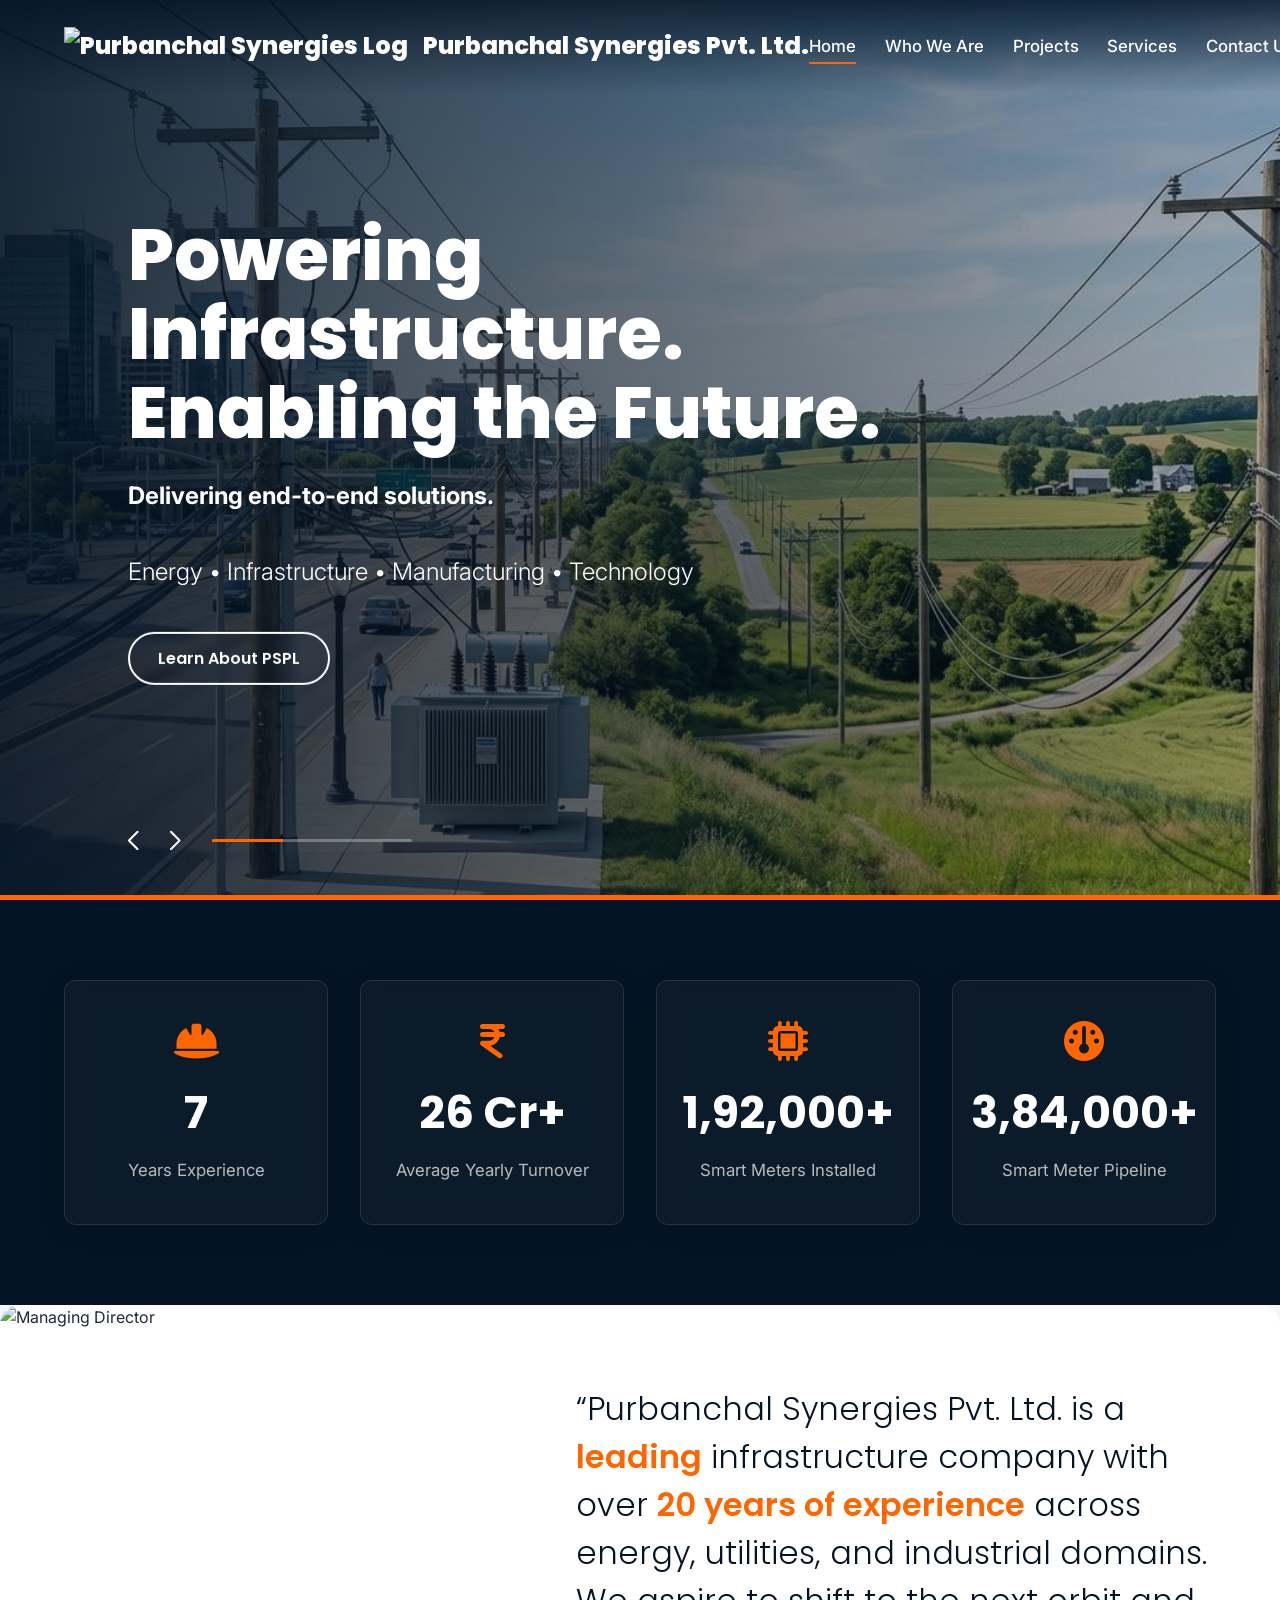
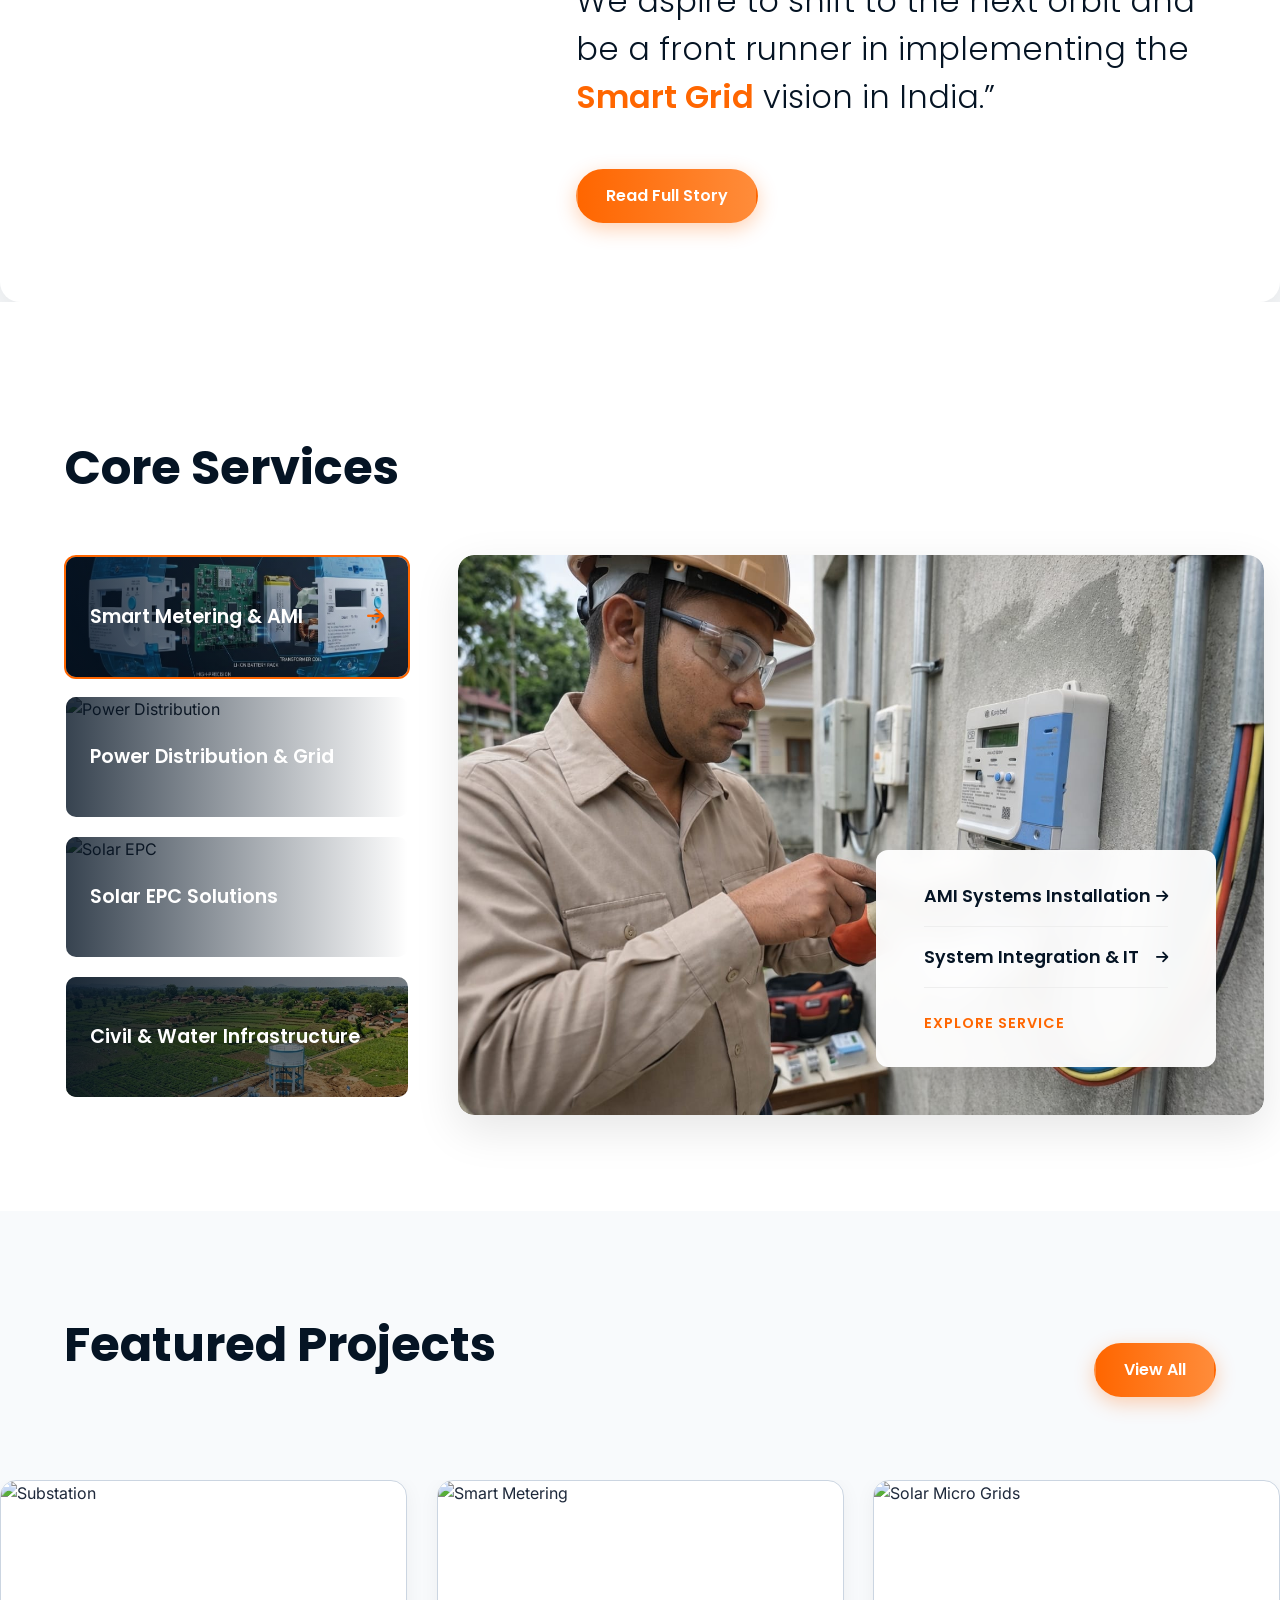
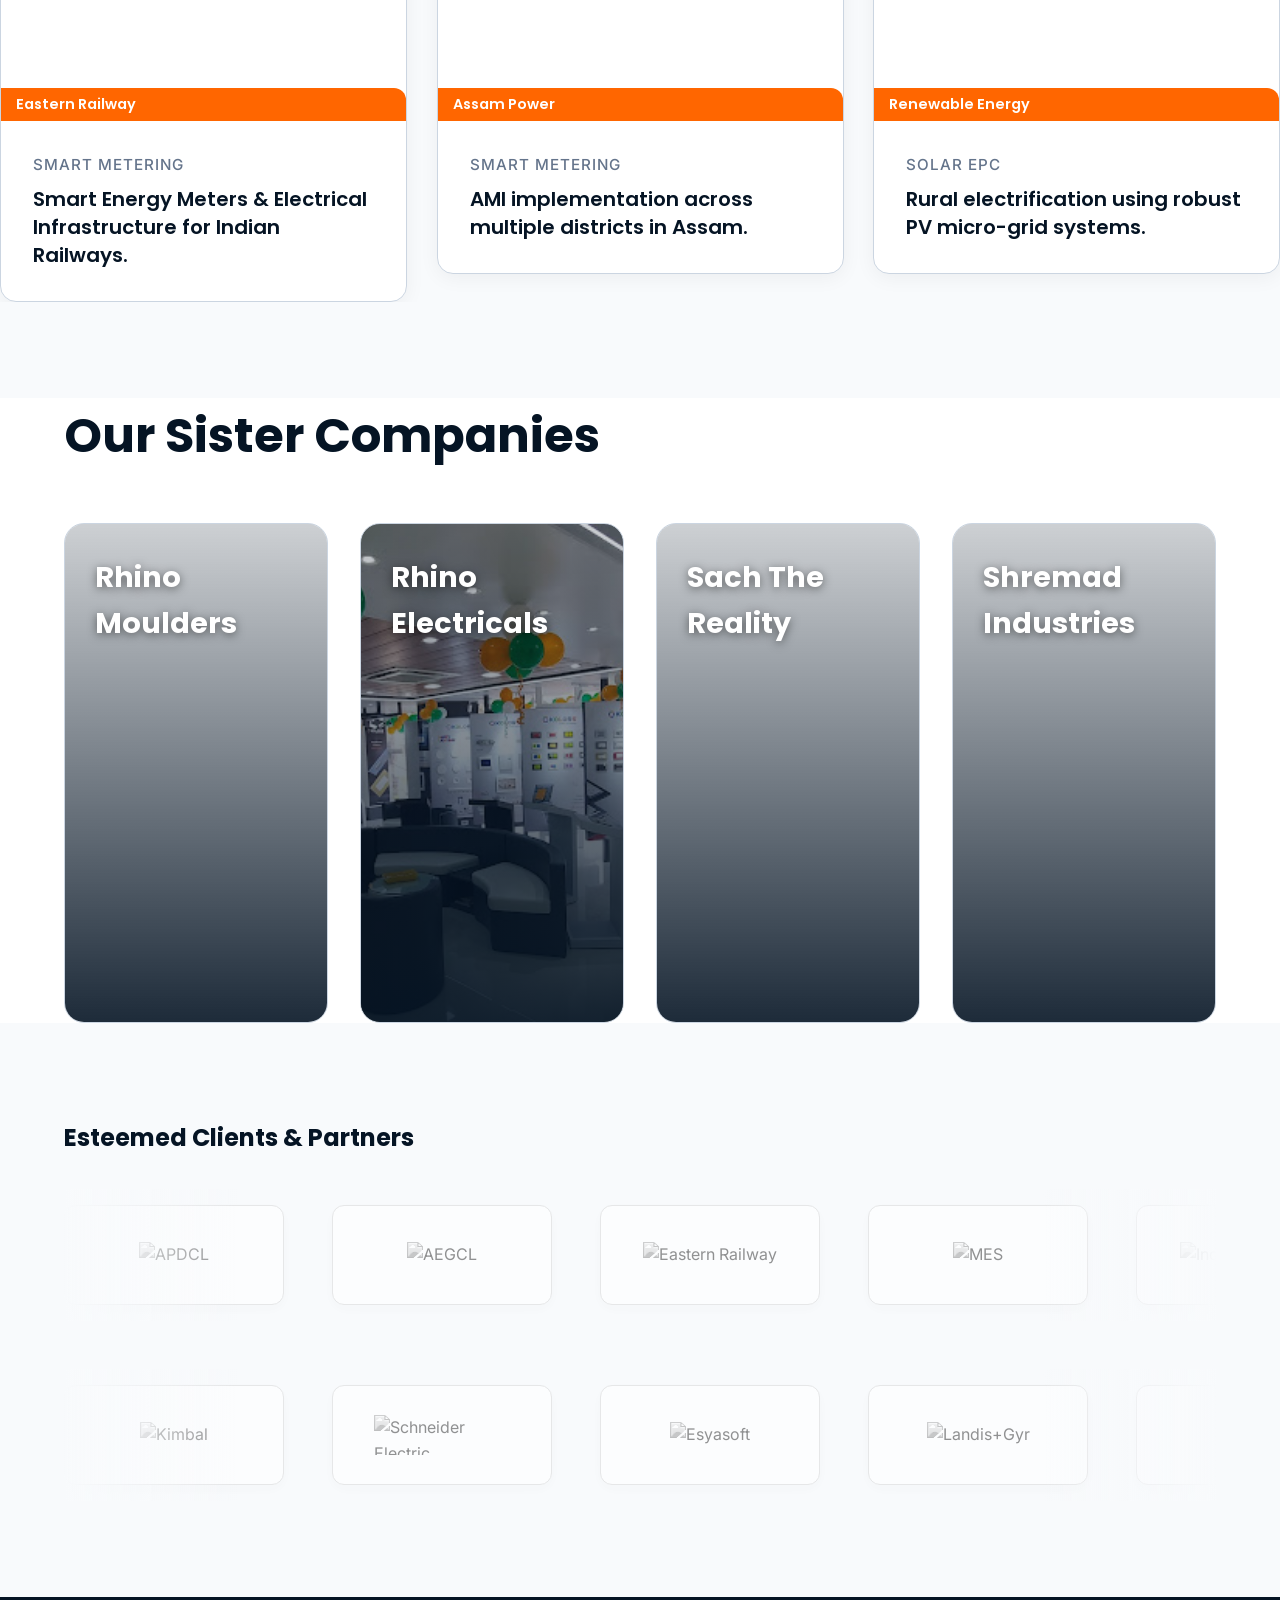
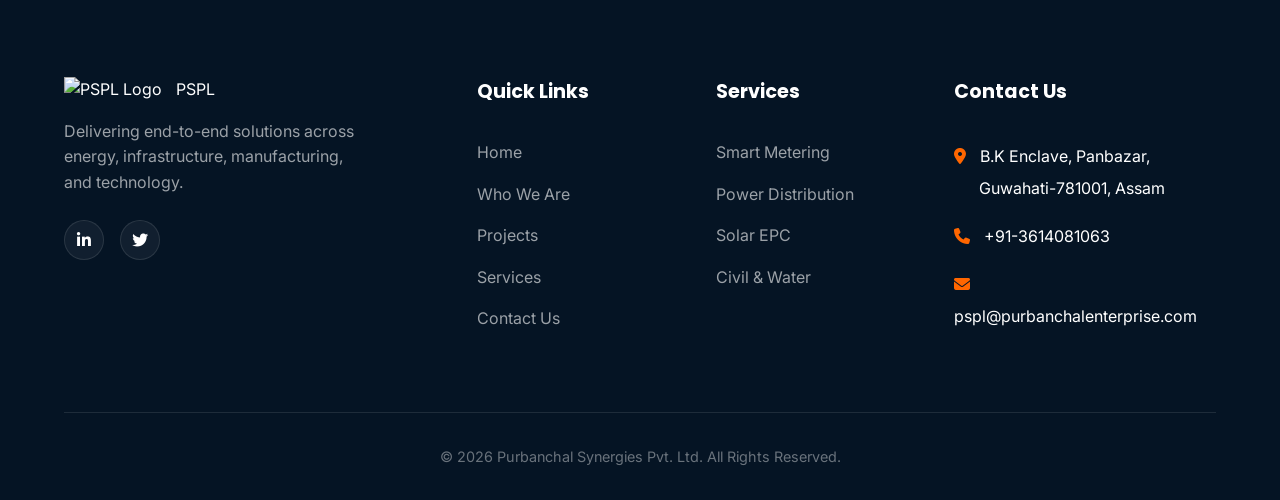
==== index.html @ bc093456 "projects updated" ====
<!DOCTYPE html>
<html lang="en">

<head>
    <meta charset="UTF-8">
    <meta name="viewport" content="width=device-width, initial-scale=1.0">
    <title>Purbanchal Synergies Pvt. Ltd. | Infrastructure & Energy</title>
    <!-- Fonts -->
    <link
        href="https://fonts.googleapis.com/css2?family=Poppins:wght@300;400;500;600;700;800&family=Inter:wght@300;400;500;600;700&display=swap"
        rel="stylesheet">
    <!-- FontAwesome -->
    <link rel="stylesheet" href="https://cdnjs.cloudflare.com/ajax/libs/font-awesome/6.4.0/css/all.min.css">
    <!-- Swiper CSS -->
    <link rel="stylesheet" href="https://cdn.jsdelivr.net/npm/swiper@11/swiper-bundle.min.css" />
    <!-- Custom CSS -->
    <link rel="stylesheet" href="styles.css">
</head>

<body class="animationcss" id="homepage">
    <!-- Header / Navbar -->
    <header class="navbar navbar-transparent">
        <div class="com_container headerWrapper">
            <div class="logo">
                <a href="index.html">
                    <img src="logo/pspl%20logo.png" alt="Purbanchal Synergies Logo"
                        style="max-height: 60px; margin-right: 15px;">
                    Purbanchal Synergies Pvt. Ltd.
                </a>
            </div>

            <div class="menu-toggle"><i class="fa-solid fa-bars"></i></div>

            <div class="left-menu nav-main">
                <nav>
                    <ul class="nav-wrap nav-links">
                        <li><a href="index.html" class="active-link">Home</a></li>
                        <li><a href="about.html">Who We Are</a></li>
                        <li><a href="projects.html">Projects</a></li>
                        <li><a href="services.html">Services</a></li>
                        <li><a href="contact.html">Contact Us</a></li>
                    </ul>
                </nav>
            </div>

            <div class="search-bar mob-search-icon">
                <a href="contact.html" class="gradient-button header-cta">Work With Us</a>
            </div>
        </div>
    </header>

    <div id="smooth-wrapper">
        <div id="smooth-content">
            <!-- 1. HERO BANNER (Swiper with Zoom Animation) -->
            <div class="panel section" id="section-bannerNew">
                <div class="banner">
                    <div class="banner-slider">
                        <!-- Swiper -->
                        <div class="swiper mySwiper HeroSlider">
                            <div class="swiper-wrapper">
                                <div class="swiper-slide scard">
                                    <div class="slideWrap">
                                        <div class="img-box" style="background-image: url('Logo/urbanization.jpeg');">
                                        </div>
                                        <div class="hero-overlay"></div>
                                        <div class="text-wraper with-paragraph">
                                            <div class="title">
                                                Powering Infrastructure.<br>
                                                Enabling the Future.
                                            </div>
                                            <div class="pargraph">
                                                <strong>Delivering end-to-end solutions.</strong><br><br>
                                                Energy • Infrastructure • Manufacturing • Technology
                                            </div>
                                            <div class="btns-wrap">
                                                <a href="about.html" class="watch-btn">Learn About PSPL</a>
                                            </div>
                                        </div>
                                    </div>
                                </div>
                                <div class="swiper-slide scard">
                                    <div class="slideWrap">
                                        <div class="img-box" style="background-image: url('Logo/grid_link.jpeg');">
                                        </div>
                                        <div class="hero-overlay"></div>
                                        <div class="text-wraper with-paragraph">
                                            <div class="title">
                                                Modernizing India's<br>
                                                Power Distribution
                                            </div>
                                            <div class="pargraph">
                                                Over 5,00,000+ Smart Meters Installed.
                                            </div>
                                            <div class="btns-wrap">
                                                <a href="services.html" class="watch-btn">Explore Services</a>
                                            </div>
                                        </div>
                                    </div>
                                </div>
                                <div class="swiper-slide scard">
                                    <div class="slideWrap">
                                        <div class="img-box"
                                            style="background-image: url('https://images.unsplash.com/photo-1509391366360-2e959784a276?auto=format&fit=crop&w=2000&q=80');">
                                        </div>
                                        <div class="hero-overlay"></div>
                                        <div class="text-wraper with-paragraph">
                                            <div class="title">
                                                Pioneering Solar<br>
                                                EPC Solutions
                                            </div>
                                            <div class="pargraph">
                                                Rural electrification using robust PV micro-grid systems.
                                            </div>
                                            <div class="btns-wrap">
                                                <a href="projects.html" class="watch-btn">View Projects</a>
                                            </div>
                                        </div>
                                    </div>
                                </div>
                            </div>

                            <!-- Custom Pagination / Progress -->
                            <div class="custom-pagintion">
                                <div id="heroBannerPrev" class="swiper-button-prev"></div>
                                <div id="heroBannerNext" class="swiper-button-next"></div>
                                <div class="autoplay-progress">
                                    <div id="pbar" class="pbar"></div>
                                </div>
                            </div>
                        </div>
                    </div>
                </div>
            </div>

            <!-- 2. COMPANY STATS (Glassmorphism) -->
            <section class="stats-section panel">
                <div class="com_container stats-grid">
                    <div class="stat-item animate-on-scroll">
                        <i class="fa-solid fa-helmet-safety"></i>
                        <div class="stat-num" data-target="20">20+</div>
                        <p>Years Experience</p>
                    </div>
                    <div class="stat-item animate-on-scroll">
                        <i class="fa-solid fa-indian-rupee-sign"></i>
                        <div class="stat-num" data-target="70" data-suffix=" Cr+" data-suffix=" Cr">70 Cr+</div>
                        <p>Average Yearly Turnover</p>
                    </div>
                    <div class="stat-item animate-on-scroll">
                        <i class="fa-solid fa-microchip"></i>
                        <div class="stat-num" data-target="500000" data-suffix="+" data-suffix="+">5,00,000+</div>
                        <p>Smart Meters Installed</p>
                    </div>
                    <div class="stat-item animate-on-scroll">
                        <i class="fa-solid fa-gauge"></i>
                        <div class="stat-num" data-target="1000000" data-suffix="+" data-suffix="+">10,00,000+</div>
                        <p>Smart Meter Pipeline</p>
                    </div>
                </div>
            </section>

            <!-- 3. GROWTH / ABOUT SPLIT SECTION -->
            <div class="splitTextSection">
                <section id="section-growth" class="panel headWithPara oddbg">
                    <div class="growth-section sectionheight">
                        <div class="growth_wrapper">
                            <div class="growth-left-sec">
                                <div class="leftimage animate-on-scroll" style="height: 100%;">
                                    <picture style="height: 100%; display: block;">
                                        <img src="logo/Ravi_Sir.jpeg" alt="Managing Director"
                                            style="width: 100%; height: 100%; object-fit: cover; object-position: top center;" />
                                    </picture>
                                </div>
                            </div>
                            <div class="growth-right-sec">
                                <div class="textWrapper animate-on-scroll">
                                    <div class="growth-subtext">
                                        <blockquote>
                                            “Purbanchal Synergies Pvt. Ltd. is a <b>leading</b> infrastructure
                                            company with over <b>20 years of experience</b> across energy, utilities,
                                            and industrial domains. We aspire to shift to the next orbit and be a front
                                            runner in implementing the <b>Smart Grid</b> vision in India.”
                                        </blockquote>
                                    </div>
                                    <div class="info-wrap">
                                        <div class="btn-animation">
                                            <a href="about.html" class="gradient-button">Read Full Story</a>
                                        </div>
                                    </div>
                                </div>
                            </div>
                        </div>
                    </div>
                </section>
            </div>

            <!-- 4. CORE SERVICES (Vertical Tabs) -->
            <section class="panel Com_businessHome paddingTopBottom evenbg businessThumbAni">
                <div class="business-section_home">
                    <div class="com_container">
                        <div class="heading-wrap">
                            <div class="com-heading">
                                <h2 class="titleAnimation animate-on-scroll">Core Services</h2>
                            </div>
                        </div>
                        <div class="business-details-comp active" id="verticals">

                            <div class="business-left-sec">
                                <ul class="business-tab-home">
                                    <li class="businessThumb">
                                        <a href="javascript:;" data-business-sub-tab="tab-smart-meter" class="active">
                                            <div class="thumb-image">
                                                <img src="Logo/smart meter bisection.jpeg" alt="Smart Metering" />
                                                <div class="overlay-wrap">
                                                    <div class="overlay-text">
                                                        Smart Metering & AMI
                                                        <div class="arrow-right"><i class="fa-solid fa-arrow-right"></i>
                                                        </div>
                                                    </div>
                                                </div>
                                            </div>
                                        </a>
                                    </li>
                                    <li class="businessThumb">
                                        <a href="javascript:;" data-business-sub-tab="tab-power-dist">
                                            <div class="thumb-image">
                                                <img src="https://images.unsplash.com/photo-1473341304170-971dccb5ac1e?w=400&q=80"
                                                    alt="Power Distribution" />
                                                <div class="overlay-wrap">
                                                    <div class="overlay-text">
                                                        Power Distribution & Grid
                                                        <div class="arrow-right"><i class="fa-solid fa-arrow-right"></i>
                                                        </div>
                                                    </div>
                                                </div>
                                            </div>
                                        </a>
                                    </li>
                                    <li class="businessThumb">
                                        <a href="javascript:;" data-business-sub-tab="tab-solar-epc">
                                            <div class="thumb-image">
                                                <img src="https://images.unsplash.com/photo-1508514177221-188b1cf16e9d?w=400&q=80"
                                                    alt="Solar EPC" />
                                                <div class="overlay-wrap">
                                                    <div class="overlay-text">
                                                        Solar EPC Solutions
                                                        <div class="arrow-right"><i class="fa-solid fa-arrow-right"></i>
                                                        </div>
                                                    </div>
                                                </div>
                                            </div>
                                        </a>
                                    </li>
                                    <li class="businessThumb">
                                        <a href="javascript:;" data-business-sub-tab="tab-civil-water">
                                            <div class="thumb-image">
                                                <img src="Logo/jjm.jpeg" alt="Civil Water" />
                                                <div class="overlay-wrap">
                                                    <div class="overlay-text">
                                                        Civil & Water Infrastructure
                                                        <div class="arrow-right"><i class="fa-solid fa-arrow-right"></i>
                                                        </div>
                                                    </div>
                                                </div>
                                            </div>
                                        </a>
                                    </li>
                                </ul>
                            </div>

                            <!-- Tab Contents -->
                            <div class="business-right-sec active" id="tab-smart-meter">
                                <div class="business-detail-content">
                                    <div class="big-thumb-image animate-on-scroll">
                                        <img src="Logo/smart_meter_installation.jpeg" alt="Smart Meter Installation" />
                                    </div>
                                    <div class="business-details-links">
                                        <ul>
                                            <li><a href="services.html">AMI Systems Installation <i
                                                        class="fa-solid fa-arrow-right"
                                                        style="font-size: 0.8em; margin-left: 5px;"></i></a></li>
                                            <li><a href="services.html">System Integration & IT <i
                                                        class="fa-solid fa-arrow-right"
                                                        style="font-size: 0.8em; margin-left: 5px;"></i></a></li>
                                        </ul>
                                        <div class="elplore-more-cta">
                                            <a href="services.html">Explore Service</a>
                                        </div>
                                    </div>
                                </div>
                            </div>

                            <div class="business-right-sec" id="tab-power-dist">
                                <div class="business-detail-content">
                                    <div class="big-thumb-image">
                                        <img src="https://images.unsplash.com/photo-1473341304170-971dccb5ac1e?w=1200&q=80"
                                            alt="" />
                                    </div>
                                    <div class="business-details-links">
                                        <ul>
                                            <li><a href="services.html">High Voltage Substations <i
                                                        class="fa-solid fa-arrow-right"
                                                        style="font-size: 0.8em; margin-left: 5px;"></i></a></li>
                                            <li><a href="services.html">Rural Electrification <i
                                                        class="fa-solid fa-arrow-right"
                                                        style="font-size: 0.8em; margin-left: 5px;"></i></a></li>
                                        </ul>
                                        <div class="elplore-more-cta">
                                            <a href="services.html">Explore Service</a>
                                        </div>
                                    </div>
                                </div>
                            </div>

                            <div class="business-right-sec" id="tab-solar-epc">
                                <div class="business-detail-content">
                                    <div class="big-thumb-image">
                                        <img src="https://images.unsplash.com/photo-1508514177221-188b1cf16e9d?w=1200&q=80"
                                            alt="" />
                                    </div>
                                    <div class="business-details-links">
                                        <ul>
                                            <li><a href="services.html">Utility-scale Solar <i
                                                        class="fa-solid fa-arrow-right"
                                                        style="font-size: 0.8em; margin-left: 5px;"></i></a></li>
                                            <li><a href="services.html">Solar Micro-grids <i
                                                        class="fa-solid fa-arrow-right"
                                                        style="font-size: 0.8em; margin-left: 5px;"></i></a></li>
                                        </ul>
                                        <div class="elplore-more-cta">
                                            <a href="services.html">Explore Service</a>
                                        </div>
                                    </div>
                                </div>
                            </div>

                            <div class="business-right-sec" id="tab-civil-water">
                                <div class="business-detail-content">
                                    <div class="big-thumb-image">
                                        <img src="Logo/jjm_big_photo.jpeg" alt="" />
                                    </div>
                                    <div class="business-details-links">
                                        <ul>
                                            <li><a href="services.html">Jal Jeevan Mission Pipeline <i
                                                        class="fa-solid fa-arrow-right"
                                                        style="font-size: 0.8em; margin-left: 5px;"></i></a></li>
                                            <li><a href="services.html">Overhead Tanks <i
                                                        class="fa-solid fa-arrow-right"
                                                        style="font-size: 0.8em; margin-left: 5px;"></i></a></li>
                                        </ul>
                                        <div class="elplore-more-cta">
                                            <a href="services.html#jjm-work">Explore Service</a>
                                        </div>
                                    </div>
                                </div>
                            </div>

                        </div>
                    </div>
                </div>
            </section>

            <!-- 5. PROJECT SHOWCASE (3-Card Slider) -->
            <section class="news-main panel oddbg columnAnimation">
                <div class="press-section news-section paddingTopBottom Com-threeImageSlider">
                    <div class="com_container">
                        <div class="news-head">
                            <div class="com-heading">
                                <h2 class="titleAnimation animate-on-scroll">Featured Projects</h2>
                            </div>
                            <div class="right-btn animate-on-scroll">
                                <a class="gradient-button" href="projects.html">View All</a>
                            </div>
                        </div>
                    </div>
                    <div class="threecard-slider">
                        <div class="swiper three-imgSlideWrapper">
                            <div class="swiper-wrapper">
                                <!-- Card 1 -->
                                <div class="three-imgcardBox swiper-slide animate-on-scroll">
                                    <div class="columnAnimation-single">
                                        <a href="projects.html">
                                            <div class="image-box">
                                                <img src="https://images.unsplash.com/photo-1474487548417-781cb71495f3?w=600&q=80"
                                                    alt="Substation" />
                                                <div class="overlay-text">Eastern Railway</div>
                                            </div>
                                        </a>
                                        <div class="card-text-box with-date">
                                            <div class="card-date-text">Smart Metering</div>
                                            <div class="card-sub-text">
                                                <a href="projects.html">Smart Energy Meters & Electrical Infrastructure
                                                    for Indian Railways.</a>
                                            </div>
                                        </div>
                                    </div>
                                </div>
                                <!-- Card 2 -->
                                <div class="three-imgcardBox swiper-slide animate-on-scroll">
                                    <div class="columnAnimation-single">
                                        <a href="projects.html">
                                            <div class="image-box">
                                                <img src="logo/simple sm Installation.jpg" alt="Smart Metering" />
                                                <div class="overlay-text">Assam Power</div>
                                            </div>
                                        </a>
                                        <div class="card-text-box with-date">
                                            <div class="card-date-text">Smart Metering</div>
                                            <div class="card-sub-text">
                                                <a href="projects.html">AMI implementation across multiple districts in
                                                    Assam.</a>
                                            </div>
                                        </div>
                                    </div>
                                </div>
                                <!-- Card 3 -->
                                <div class="three-imgcardBox swiper-slide animate-on-scroll">
                                    <div class="columnAnimation-single">
                                        <a href="projects.html">
                                            <div class="image-box">
                                                <img src="https://images.unsplash.com/photo-1508514177221-188b1cf16e9d?w=600&q=80"
                                                    alt="Solar Micro Grids" />
                                                <div class="overlay-text">Renewable Energy</div>
                                            </div>
                                        </a>
                                        <div class="card-text-box with-date">
                                            <div class="card-date-text">Solar EPC</div>
                                            <div class="card-sub-text">
                                                <a href="projects.html">Rural electrification using robust PV micro-grid
                                                    systems.</a>
                                            </div>
                                        </div>
                                    </div>
                                </div>
                                <!-- End Cards -->
                            </div>
                        </div>
                    </div>
                </div>
            </section>

            <!-- 6. SISTER COMPANIES (Sustainability Card Style) -->
            <section class="sustainabilityComponent panel evenbg scrollPadding">
                <div class="com_container">
                    <div class="com-heading" style="margin-bottom: 2rem;">
                        <h2 class="titleAnimation animate-on-scroll">Our Sister Companies</h2>
                    </div>
                </div>
                <div class="sustainabilityCompWrap animate-on-scroll">
                    <div class="card-1 subcard active" style="background-image: url('logo/Rhino_moulders.jpeg');">
                        <div class="card-heading">Rhino Moulders</div>
                        <div class="sustainabilityBoxWrap">
                            <div class="sustainabilityBox1">Top Manufacturer<br>>10Cr Turnover | 1000 KVA</div>
                            <div class="sustainabilityBox2">
                                <h4>Distribution Transformers & Injection Moulding</h4>
                                <span class="sustainabilityBtn">60+ Tons Capacity</span>
                            </div>
                        </div>
                    </div>
                    <div class="card-2 subcard" style="background-image: url('Logo/rhino_electricals.jpeg');">
                        <div class="card-heading">Rhino Electricals</div>
                        <div class="sustainabilityBoxWrap">
                            <div class="sustainabilityBox1">Est. Aug 1988<br>Largest Stockist</div>
                            <div class="sustainabilityBox2">
                                <h4>NE Region's First Experience Center</h4>
                                <a href="https://www.rhinoelectricals.com" target="_blank"
                                    class="sustainabilityBtn">Visit Store</a>
                            </div>
                        </div>
                    </div>
                    <div class="card-3 subcard" style="background-image: url('logo/sach_the_reality.jpeg');">
                        <div class="card-heading">Sach The Reality</div>
                        <div class="sustainabilityBoxWrap">
                            <div class="sustainabilityBox1">News &<br>Media</div>
                            <div class="sustainabilityBox2">
                                <h4>Trusted Assam Broadcast Journalism</h4>
                                <a href="https://sachthereality.com/" target="_blank" class="sustainabilityBtn">View
                                    Channel</a>
                            </div>
                        </div>
                    </div>
                    <div class="card-4 subcard" style="background-image: url('logo/shreemad_industries.jpeg');">
                        <div class="card-heading">Shremad Industries</div>
                        <div class="sustainabilityBoxWrap">
                            <div class="sustainabilityBox1">Food & Beverage<br>Processing</div>
                            <div class="sustainabilityBox2">
                                <h4>Premium Fruit Pulp Exports</h4>
                                <a href="#" class="sustainabilityBtn">View Company</a>
                            </div>
                        </div>
                    </div>
                </div>
            </section>

            <!-- 7 & 8. CLIENTS AND PARTNERS (Animated Carousel) -->
            <section class="section-padding oddbg">
                <div class="com_container">
                    <h2 class="section-title animate-on-scroll" style="margin-bottom: 2rem;">Esteemed Clients & Partners
                    </h2>

                    <div class="logo-slider animate-on-scroll" style="margin-bottom: 3rem;">
                        <div class="logo-slider-track">
                            <!-- clients -->
                            <div class="logo-item"><img src="logo/APDCL%20logo.png" alt="APDCL"></div>
                            <div class="logo-item"><img src="logo/aegcl.png" alt="AEGCL"></div>
                            <div class="logo-item"><img src="logo/eastern_railway.png" alt="Eastern Railway"></div>
                            <div class="logo-item"><img src="logo/mes-logo_0_0.png" alt="MES"></div>
                            <div class="logo-item"><img src="logo/Indian%20Air%20force.jpeg" alt="Indian Air Force">
                            </div>
                            <div class="logo-item"><img src="logo/logo-en.png" alt="JICA"
                                    onerror="this.style.display='none'; this.nextElementSibling.style.display='block';">
                                <div class="logo-item-text" style="display:none;">JICA</div>
                            </div>
                            <!-- duplicates -->
                            <div class="logo-item"><img src="logo/APDCL%20logo.png" alt="APDCL"></div>
                            <div class="logo-item"><img src="logo/aegcl.png" alt="AEGCL"></div>
                            <div class="logo-item"><img src="logo/eastern_railway.png" alt="Eastern Railway"></div>
                            <div class="logo-item"><img src="logo/mes-logo_0_0.png" alt="MES"></div>
                            <div class="logo-item"><img src="logo/Indian%20Air%20force.jpeg" alt="Indian Air Force">
                            </div>
                        </div>
                    </div>

                    <div class="logo-slider animate-on-scroll">
                        <div class="logo-slider-track" style="animation-direction: reverse;">
                            <!-- partners -->
                            <div class="logo-item"><img src="logo/kimbal.png" alt="Kimbal"></div>
                            <div class="logo-item"><img src="logo/sceider%20logo.png" alt="Schneider Electric"></div>
                            <div class="logo-item"><img src="logo/esyasoft.png" alt="Esyasoft"></div>
                            <div class="logo-item"><img src="logo/landies%20and%20gear.png" alt="Landis+Gyr"></div>
                            <div class="logo-item"><img src="logo/jio.png" alt="Jio"></div>
                            <div class="logo-item"><img src="logo/airtel.png" alt="Airtel"></div>
                            <!-- duplicates -->
                            <div class="logo-item"><img src="logo/kimbal.png" alt="Kimbal"></div>
                            <div class="logo-item"><img src="logo/sceider%20logo.png" alt="Schneider Electric"></div>
                            <div class="logo-item"><img src="logo/esyasoft.png" alt="Esyasoft"></div>
                            <div class="logo-item"><img src="logo/landies%20and%20gear.png" alt="Landis+Gyr"></div>
                            <div class="logo-item"><img src="logo/jio.png" alt="Jio"></div>
                            <div class="logo-item"><img src="logo/airtel.png" alt="Airtel"></div>
                        </div>
                    </div>
                </div>
            </section>

            <!-- 10. FOOTER -->
            <footer>
                <div class="com_container">
                    <div class="footer-grid">
                        <div class="footer-brand">
                            <div class="logo" style="margin-bottom: 1rem;">
                                <img src="logo/pspl%20logo.png" alt="PSPL Logo"
                                    style="max-height: 50px; margin-right: 10px;">
                                PSPL
                            </div>
                            <p>Delivering end-to-end solutions across energy, infrastructure, manufacturing, and
                                technology.</p>
                            <div class="social-links">
                                <a href="#"><i class="fa-brands fa-linkedin-in"></i></a>
                                <a href="#"><i class="fa-brands fa-twitter"></i></a>
                            </div>
                        </div>
                        <div>
                            <h4 class="footer-title">Quick Links</h4>
                            <ul class="footer-links">
                                <li><a href="index.html">Home</a></li>
                                <li><a href="about.html">Who We Are</a></li>
                                <li><a href="projects.html">Projects</a></li>
                                <li><a href="services.html">Services</a></li>
                                <li><a href="contact.html">Contact Us</a></li>
                            </ul>
                        </div>
                        <div>
                            <h4 class="footer-title">Services</h4>
                            <ul class="footer-links">
                                <li><a href="services.html">Smart Metering</a></li>
                                <li><a href="services.html">Power Distribution</a></li>
                                <li><a href="services.html">Solar EPC</a></li>
                                <li><a href="services.html">Civil & Water</a></li>
                            </ul>
                        </div>
                        <div>
                            <h4 class="footer-title">Contact Us</h4>
                            <ul class="footer-links" style="line-height:2;">
                                <li><i class="fa-solid fa-location-dot"
                                        style="color:var(--accent-color);margin-right:10px;"></i> B.K Enclave,
                                    Panbazar,<br><span style="margin-left:25px;">Guwahati-781001, Assam</span></li>
                                <li><i class="fa-solid fa-phone"
                                        style="color:var(--accent-color);margin-right:10px;"></i> +91-3614081063</li>
                                <li><i class="fa-solid fa-envelope"
                                        style="color:var(--accent-color);margin-right:10px;"></i>
                                    pspl@purbanchalenterprise.com</li>
                            </ul>
                        </div>
                    </div>
                    <div class="footer-bottom">
                        <p>&copy; 2026 Purbanchal Synergies Pvt. Ltd. All Rights Reserved.</p>
                    </div>
                </div>
            </footer>
        </div>
    </div>

    <!-- Scripts -->
    <script src="https://cdn.jsdelivr.net/npm/swiper@11/swiper-bundle.min.js"></script>
    <script src="projects.js"></script>
    <script src="main.js"></script>
</body>

</html>
---- styles.css ----
/* Google Fonts */
@import url('https://fonts.googleapis.com/css2?family=Poppins:wght@300;400;500;600;700;800&family=Inter:wght@300;400;500;600;700&display=swap');

:root {
    --primary-color: #051424; /* Deep Corporate Blue */
    --primary-light: #0a2642;
    --accent-color: #FF6600; /* Electric Orange */
    --accent-hover: #ff8533;
    --text-dark: #1e293b;
    --text-muted: #64748b;
    --bg-main: #f8fafc;
    --bg-white: #ffffff;
    --border-color: #cbd5e1;
    
    --glass-bg: rgba(255, 255, 255, 0.85);
    --hover-shadow: 0 15px 45px rgba(0, 0, 0, 0.1);
    --transition: all 0.4s cubic-bezier(0.16, 1, 0.3, 1);
}

* { margin: 0; padding: 0; box-sizing: border-box; }
html { scroll-behavior: smooth; }
body {
    font-family: 'Inter', sans-serif;
    color: var(--text-dark);
    line-height: 1.6;
    background-color: var(--bg-main);
    overflow-x: hidden;
    -webkit-font-smoothing: antialiased;
}

h1, h2, h3, h4, h5, h6 { 
    font-family: 'Poppins', sans-serif; 
    font-weight: 700; 
    color: var(--primary-color); 
}
a { text-decoration: none; color: inherit; transition: var(--transition); }

.com_container { max-width: 1320px; margin: 0 auto; padding: 0 5%; }
.section-padding, .paddingTopBottom { padding: 6rem 0; position: relative; }
.oddbg { background-color: var(--bg-main); }
.evenbg { background-color: var(--bg-white); }

/* Globals */
.gradient-button {
    background: linear-gradient(90deg, var(--accent-color) 0%, #ff8c3a 100%);
    color: #fff !important;
    padding: 12px 28px;
    border-radius: 50px;
    font-family: 'Poppins', sans-serif;
    font-weight: 600;
    transition: var(--transition);
    display: inline-block;
    box-shadow: 0 6px 20px rgba(255, 102, 0, 0.3);
    border: 2px solid transparent;
    white-space: nowrap;
}
.gradient-button:hover {
    transform: translateY(-3px);
    box-shadow: 0 10px 25px rgba(255, 102, 0, 0.4);
}

.watch-btn {
    background: transparent;
    color: #fff !important;
    padding: 12px 28px;
    border-radius: 50px;
    font-family: 'Poppins', sans-serif;
    font-weight: 600;
    transition: var(--transition);
    display: inline-block;
    border: 2px solid #fff;
    backdrop-filter: blur(5px);
}
.watch-btn:hover {
    background: #fff;
    color: var(--primary-color) !important;
}

/* NAVBAR */
.navbar {
    position: fixed;
    top: 0; left: 0; width: 100%;
    z-index: 1000;
    transition: var(--transition);
    background: linear-gradient(180deg, rgba(5,20,36,0.8) 0%, transparent 100%);
}
.navbar.scrolled {
    background: rgba(255, 255, 255, 0.95);
    backdrop-filter: blur(10px);
    box-shadow: 0 4px 20px rgba(0,0,0,0.05);
}
.headerWrapper {
    display: flex; justify-content: space-between; align-items: center; padding: 1.2rem 5%;
}
.logo a {
    display: flex; align-items: center;
    font-family: 'Poppins', sans-serif; font-size: 1.5rem; font-weight: 800;
    color: #fff; white-space: nowrap;
}
.navbar.scrolled .logo a { color: var(--primary-color); }

.nav-links { display: flex; gap: 1.8rem; list-style: none; }
.nav-links a {
    color: #fff; font-weight: 500; font-size: 1.05rem; padding: 0.5rem 0; position: relative;
    white-space: nowrap;
}
.navbar.scrolled .nav-links a { color: var(--primary-color); }
.nav-links a::after {
    content: ''; position: absolute; bottom: 0; left: 0; width: 0; height: 2px;
    background: var(--accent-color); transition: var(--transition);
}
.nav-links a:hover::after { width: 100%; }
.nav-links a.active-link::after { width: 100%; }

.menu-toggle { display: none; color: #fff; font-size: 1.5rem; cursor: pointer; }
.navbar.scrolled .menu-toggle { color: var(--primary-color); }

/* HERO SWIPER */
.section-bannerNew { position: relative; }
.HeroSlider { height: 100vh; overflow: hidden; background: #000; }
.scard { width: 100%; height: 100%; position: relative; }
.slideWrap { width: 100%; height: 100%; position: relative; overflow: hidden; }

/* The Zoom Image */
.img-box {
    width: 100%; height: 100%;
    background-size: cover; background-position: center;
    transform: scale(1.15); /* Start zoomed in */
    transition: transform 12s ease-out; /* Slow zoom out */
}
.swiper-slide-active .img-box {
    transform: scale(1); /* Zoom out smoothly while active */
}

.hero-overlay {
    position: absolute; top:0; left:0; width:100%; height:100%;
    background: linear-gradient(90deg, rgba(5,20,36,0.9) 0%, rgba(5,20,36,0.3) 100%);
}

.text-wraper {
    position: absolute; top: 50%; left: 10%; transform: translateY(-50%);
    color: #fff; max-width: 800px; z-index: 10;
}
.title {
    font-family: 'Poppins', sans-serif; font-size: 4.5rem; font-weight: 800;
    line-height: 1.1; margin-bottom: 1.5rem;
    opacity: 0; transform: translateY(30px);
    transition: all 1s ease 0.5s;
}
.swiper-slide-active .title { opacity: 1; transform: translateY(0); }

.pargraph {
    font-size: 1.5rem; font-weight: 300; margin-bottom: 2.5rem;
    opacity: 0; transform: translateY(30px);
    transition: all 1s ease 0.7s;
}
.swiper-slide-active .pargraph { opacity: 1; transform: translateY(0); }

.btns-wrap {
    opacity: 0; transform: translateY(30px);
    transition: all 1s ease 0.9s;
}
.swiper-slide-active .btns-wrap { opacity: 1; transform: translateY(0); }

/* Progress bar */
.custom-pagintion {
    position: absolute; bottom: 50px; left: 10%; z-index: 20;
    display: flex; align-items: center; gap: 2rem; width: 300px;
}
.autoplay-progress {
    width: 200px; height: 3px; background: rgba(255,255,255,0.3); border-radius: 5px; overflow: hidden;
}
.pbar { height: 100%; background: var(--accent-color); width: 0%; transition: width 0.1s linear; }
.swiper-button-next, .swiper-button-prev { color: #fff; position: static; width: auto; height: auto; margin:0;}
.swiper-button-next::after, .swiper-button-prev::after { font-size: 1.2rem; font-weight: bold;}


/* GLASS STATS */
.stats-section {
    background: var(--primary-color);
    padding: 5rem 0; color: #fff; position: relative;
    border-top: 5px solid var(--accent-color);
    margin-top: -5px; z-index: 30;
}
.stats-grid { display: grid; grid-template-columns: repeat(auto-fit, minmax(200px, 1fr)); gap: 2rem; text-align: center; }
.stat-item {
    background: rgba(255, 255, 255, 0.03);
    border: 1px solid rgba(255, 255, 255, 0.1);
    padding: 2.5rem 1rem; border-radius: 12px;
    box-shadow: 0 4px 30px rgba(0,0,0,0.1); backdrop-filter: blur(10px);
    transition: var(--transition);
}
.stat-item:hover { transform: translateY(-10px); background: rgba(255, 255, 255, 0.08); border-color: rgba(255,255,255,0.2);}
.stat-item i { font-size: 2.5rem; color: var(--accent-color); margin-bottom: 1rem; }
.stat-num { font-size: 2.8rem; font-family: 'Poppins', sans-serif; font-weight: 700; color: #fff; margin-bottom: 0.5rem; }
.stat-item p { color: rgba(255,255,255,0.7); font-size: 1.05rem; }


/* SPLIT GROWTH SECTION */
.growth_wrapper { display: flex; align-items: stretch; background: var(--bg-white); border-radius: 20px; overflow: hidden; box-shadow: var(--hover-shadow); max-width: 1280px; margin: 0 auto;}
.growth-left-sec { flex: 0 0 40%; }
.leftimage img { width: 100%; height: 100%; object-fit: cover; }
.growth-right-sec { flex: 0 0 60%; padding: 5rem 4rem; display: flex; align-items: center; }
.growth-subtext blockquote {
    font-size: 2rem; font-family: 'Poppins', sans-serif; font-weight: 300; line-height: 1.5;
    color: var(--primary-color); margin-bottom: 3rem;
}
.growth-subtext b { color: var(--accent-color); font-weight: 600; }
.info .name { font-size: 1.5rem; font-family: 'Poppins', sans-serif; font-weight: 700; color: var(--primary-color); }
.info .designation { color: var(--text-muted); font-size: 1.1rem; margin-bottom: 1.5rem;}


/* VERTICAL TABS (BUSINESSES) */
.business-section_home { padding-top: 2rem; }
.com-heading h2 { font-size: 3rem; margin-bottom: 3rem; }
.business-details-comp { display: flex; gap: 3rem; min-height: 500px;}
.business-left-sec { flex: 0 0 30%; }
.business-right-sec { flex: 0 0 70%; display: none; opacity: 0; transition: opacity 0.5s ease; }
.business-right-sec.active { display: block; opacity: 1; }

.business-tab-home { list-style: none; }
.businessThumb a {
    display: block; margin-bottom: 1rem; border-radius: 12px; overflow: hidden; relative;
    border: 2px solid transparent; transition: var(--transition);
}
.businessThumb a.active { border-color: var(--accent-color); }
.thumb-image { position: relative; height: 120px; }
.thumb-image img { width: 100%; height: 100%; object-fit: cover; filter: brightness(0.6); transition: var(--transition);}
.businessThumb a:hover .thumb-image img, .businessThumb a.active .thumb-image img { filter: brightness(1); }

.overlay-wrap { position: absolute; inset: 0; display: flex; align-items: center; padding: 0 1.5rem; background: linear-gradient(90deg, rgba(5,20,36,0.8) 0%, transparent 100%); }
.overlay-text { color: #fff; font-family: 'Poppins', sans-serif; font-size: 1.2rem; font-weight: 600; display: flex; align-items: center; justify-content: space-between; width: 100%;}
.arrow-right i { color: var(--accent-color); opacity: 0; transform: translateX(-10px); transition: var(--transition); }
.businessThumb a.active .arrow-right i { opacity: 1; transform: translateX(0); }

.business-detail-content { position: relative; border-radius: 16px; overflow: hidden; box-shadow: var(--hover-shadow); height: 100%;}
.big-thumb-image { height: 100%; }
.big-thumb-image img { width: 100%; height: 100%; object-fit: cover; border-radius: 16px; }

.business-details-links {
    position: absolute; bottom: 3rem; right: 3rem; background: rgba(255,255,255,0.95);
    backdrop-filter: blur(10px); padding: 2rem 3rem; border-radius: 12px;
    box-shadow: 0 10px 30px rgba(0,0,0,0.1);
}
.business-details-links ul { list-style: none; margin-bottom: 1.5rem; }
.business-details-links li { margin-bottom: 1rem; border-bottom: 1px solid #eee; padding-bottom: 1rem; }
.business-details-links a { font-family: 'Poppins', sans-serif; font-size: 1.1rem; font-weight: 600; color: var(--primary-color); display: flex; justify-content: space-between; align-items: center;}
.business-details-links a:hover { color: var(--accent-color); padding-left: 10px;}
.elplore-more-cta a { color: var(--accent-color); font-weight: 600; text-transform: uppercase; font-size: 0.9rem; letter-spacing: 1px;}

/* 3 CARD SLIDER (NEWS / PROJECTS) */
.news-head { display: flex; justify-content: space-between; align-items: center; margin-bottom: 3rem; }
.three-imgcardBox { 
    background: var(--bg-white); border-radius: 16px; overflow: hidden; 
    box-shadow: 0 4px 20px rgba(0,0,0,0.05); border: 1px solid var(--border-color);
    transition: var(--transition);
}
.three-imgcardBox:hover { transform: translateY(-10px); box-shadow: var(--hover-shadow); }
.image-box { position: relative; height: 240px; overflow: hidden; }
.image-box img { width: 100%; height: 100%; object-fit: cover; transition: transform 0.8s ease; }
.three-imgcardBox:hover .image-box img { transform: scale(1.1); }
.image-box .overlay-text { 
    position: absolute; bottom: 0; left: 0; background: var(--accent-color); color: #fff;
    padding: 5px 15px; font-weight: 600; font-size: 0.9rem; border-top-right-radius: 12px;
}
.card-text-box { padding: 2rem; }
.card-date-text { color: var(--text-muted); font-size: 0.95rem; margin-bottom: 0.5rem; font-weight: 500; text-transform: uppercase; letter-spacing: 1px;}
.card-sub-text a { font-family: 'Poppins', sans-serif; font-size: 1.25rem; font-weight: 600; color: var(--primary-color); line-height: 1.4; display: block;}
.card-sub-text a:hover { color: var(--accent-color); }


/* SISTER COMPANIES CARDS (SUSTAINABILITY STYLE) */
.sustainabilityCompWrap { display: flex; gap: 2rem; max-width: 1400px; margin: 0 auto; padding: 0 5%; height: 500px;}
.subcard { flex: 1; border-radius: 20px; overflow: hidden; position: relative; cursor: pointer; transition: all 0.5s ease; background-size: cover; background-position: center; border: 1px solid var(--border-color);}
.subcard::before { content: ''; position: absolute; inset:0; background: linear-gradient(180deg, rgba(5,20,36,0.2) 0%, rgba(5,20,36,0.9) 100%); transition: var(--transition);}
.subcard:hover { flex: 2; box-shadow: var(--hover-shadow); }
.card-heading { position: absolute; top: 30px; left: 30px; font-family: 'Poppins', sans-serif; font-size: 1.8rem; font-weight: 700; color: #fff; z-index: 2; text-shadow: 0 2px 10px rgba(0,0,0,0.5);}
.sustainabilityBoxWrap { position: absolute; bottom: 30px; left: 30px; right: 30px; z-index: 2; display: flex; justify-content: space-between; align-items: flex-end; opacity: 0; transform: translateY(20px); transition: all 0.5s ease;}
.subcard:hover .sustainabilityBoxWrap { opacity: 1; transform: translateY(0); }
.sustainabilityBox1 { color: #fff; font-size: 1.2rem; font-weight: 300; line-height: 1.3; }
.sustainabilityBox2 h4 { color: #fff; font-size: 1.4rem; margin-bottom: 1rem; }
.sustainabilityBtn { background: var(--accent-color); color: #fff; padding: 10px 20px; border-radius: 30px; font-size: 0.9rem; font-weight: 600; display: inline-block;}


/* LOGO SLIDER */
.logo-slider { overflow: hidden; width: 100%; position: relative; padding: 1rem 0; }
.logo-slider::before, .logo-slider::after { content: ''; position: absolute; top: 0; width: 15%; height: 100%; z-index: 2; }
.logo-slider::before { left: 0; background: linear-gradient(to right, var(--bg-main), transparent); }
.logo-slider::after { right: 0; background: linear-gradient(to left, var(--bg-main), transparent); }

.logo-slider-track { display: flex; gap: 3rem; align-items: center; width: max-content; animation: scrollLogos 45s linear infinite; }
.logo-slider-track:hover { animation-play-state: paused; }
@keyframes scrollLogos { 0% { transform: translateX(0); } 100% { transform: translateX(calc(-50% - 1.5rem)); } }

.logo-item {
    background: var(--bg-white); padding: 1.5rem; border-radius: 12px;
    box-shadow: 0 4px 15px rgba(0,0,0,0.03); width: 220px; height: 100px;
    display: flex; align-items: center; justify-content: center;
    transition: var(--transition); filter: grayscale(100%) opacity(0.5);
    border: 1px solid var(--border-color);
}
.logo-item:hover { filter: grayscale(0%) opacity(1); transform: scale(1.05); border-color: transparent;}
.logo-item img { max-width: 80%; max-height: 80%; object-fit: contain; }
.logo-item-text { font-family: 'Poppins', sans-serif; font-weight: 700; color: var(--primary-color); font-size: 1.2rem; }


/* FOOTER */
footer { background: var(--primary-color); color: #fff; padding: 5rem 0 2rem; position: relative; }
.footer-grid { display: grid; grid-template-columns: 2fr 1fr 1fr 1.5fr; gap: 4rem; margin-bottom: 4rem; }
.footer-brand p { color: rgba(255,255,255,0.6); margin-top: 1rem; font-size: 1rem; max-width: 300px; }
.footer-title { margin-bottom: 2rem; color: #fff; font-size: 1.2rem; }
.footer-links { list-style: none; }
.footer-links li { margin-bottom: 1rem; }
.footer-links a { color: rgba(255,255,255,0.6); transition: var(--transition); }
.footer-links a:hover { color: var(--accent-color); padding-left: 5px; }
.social-links { display: flex; gap: 1rem; margin-top: 1.5rem; }
.social-links a {
    width: 40px; height: 40px; border-radius: 50%; background: rgba(255,255,255,0.05); 
    display: flex; align-items: center; justify-content: center; color: #fff;
    transition: var(--transition); border: 1px solid rgba(255,255,255,0.1);
}
.social-links a:hover { background: var(--accent-color); border-color: var(--accent-color); }
.footer-bottom { text-align: center; padding-top: 2rem; border-top: 1px solid rgba(255,255,255,0.1); color: rgba(255,255,255,0.4); font-size: 0.9rem; }

/* CONTACT PAGE */
.contact-header {
    background: linear-gradient(135deg, var(--primary-color) 0%, var(--primary-light) 100%);
    padding: 10rem 0 6rem;
    text-align: center;
    color: #fff;
    position: relative;
    overflow: hidden;
}
.contact-header::before {
    content: '';
    position: absolute;
    width: 600px;
    height: 600px;
    background: radial-gradient(circle, rgba(255,102,0,0.15) 0%, transparent 70%);
    top: -300px;
    right: -200px;
    border-radius: 50%;
}
.contact-header h1 {
    font-size: 4rem;
    margin-bottom: 1rem;
    color: #fff;
    position: relative;
    z-index: 2;
}
.contact-header p {
    font-size: 1.2rem;
    color: rgba(255,255,255,0.7);
    max-width: 600px;
    margin: 0 auto;
    position: relative;
    z-index: 2;
}
.contact-grid {
    display: grid;
    grid-template-columns: 1fr 1.5fr;
    gap: 4rem;
    align-items: flex-start;
}
.contact-info-card {
    background: var(--bg-white);
    padding: 3rem;
    border-radius: 20px;
    box-shadow: 0 10px 40px rgba(0,0,0,0.04);
    border: 1px solid rgba(0,0,0,0.05);
    transition: var(--transition);
}
.contact-info-card:hover {
    box-shadow: 0 15px 50px rgba(0,0,0,0.08);
    transform: translateY(-5px);
}
.contact-info-item {
    display: flex;
    align-items: flex-start;
    gap: 1.5rem;
    margin-bottom: 2.5rem;
}
.contact-info-item:last-child {
    margin-bottom: 0;
}
.contact-icon {
    width: 60px;
    height: 60px;
    border-radius: 50%;
    background: rgba(255,102,0,0.1);
    color: var(--accent-color);
    display: flex;
    align-items: center;
    justify-content: center;
    font-size: 1.5rem;
    flex-shrink: 0;
    transition: var(--transition);
}
.contact-info-item:hover .contact-icon {
    background: var(--accent-color);
    color: #fff;
    transform: scale(1.1) rotate(5deg);
}
.contact-text h4 {
    font-size: 1.2rem;
    margin-bottom: 0.5rem;
    color: var(--primary-color);
}
.contact-text p, .contact-text a {
    color: var(--text-muted);
    font-size: 1.05rem;
    line-height: 1.6;
}
.contact-text a:hover {
    color: var(--accent-color);
}

.contact-form-card {
    background: var(--bg-white);
    padding: 4rem;
    border-radius: 20px;
    box-shadow: 0 10px 40px rgba(0,0,0,0.04);
    border: 1px solid rgba(0,0,0,0.05);
}
.contact-form-card h3 {
    font-size: 2.5rem;
    margin-bottom: 1rem;
}
.contact-form-card > p {
    color: var(--text-muted);
    margin-bottom: 3rem;
    font-size: 1.1rem;
}
.form-row {
    display: grid;
    grid-template-columns: 1fr 1fr;
    gap: 2rem;
}
.form-group {
    margin-bottom: 2rem;
}
.form-control {
    width: 100%;
    padding: 1rem 1.5rem;
    background: var(--bg-main);
    border: 1px solid var(--border-color);
    border-radius: 10px;
    font-family: 'Inter', sans-serif;
    font-size: 1rem;
    color: var(--text-dark);
    transition: var(--transition);
}
.form-control:focus {
    outline: none;
    border-color: var(--accent-color);
    box-shadow: 0 0 0 4px rgba(255,102,0,0.1);
    background: var(--bg-white);
}
.form-control::placeholder {
    color: #94a3b8;
}
textarea.form-control {
    resize: vertical;
    min-height: 150px;
}
.map-embed {
    width: 100%;
    height: 400px;
    border-radius: 20px;
    overflow: hidden;
    margin-top: 4rem;
    box-shadow: 0 10px 40px rgba(0,0,0,0.05);
    border: 10px solid #fff;
}
.map-embed iframe {
    width: 100%;
    height: 100%;
    border: 0;
    transition: var(--transition);
}
.map-embed:hover iframe {
    transform: scale(1.02);
}

/* ANIMATIONS */
.animate-on-scroll { opacity: 0; transform: translateY(30px); transition: opacity 0.8s ease, transform 0.8s ease; will-change: opacity, transform; }
.animate-on-scroll.visible { opacity: 1; transform: translateY(0); }

/* responsive */
@media(max-width: 1024px) {
    .menu-toggle { display: block; }
    .nav-links { display: none; }
    .growth_wrapper { flex-direction: column; }
    .business-details-comp { flex-direction: column; }
    .sustainabilityCompWrap { flex-direction: column; height: auto;}
    .subcard { height: 300px; }
}
@media(max-width: 768px) {
    .title { font-size: 2.5rem; }
    .footer-grid { grid-template-columns: 1fr; gap: 2rem;}
    .growth-right-sec { padding: 3rem 2rem; }
    .contact-grid { grid-template-columns: 1fr; }
    .form-row { grid-template-columns: 1fr; }
    .contact-form-card, .contact-info-card { padding: 2rem; }
}
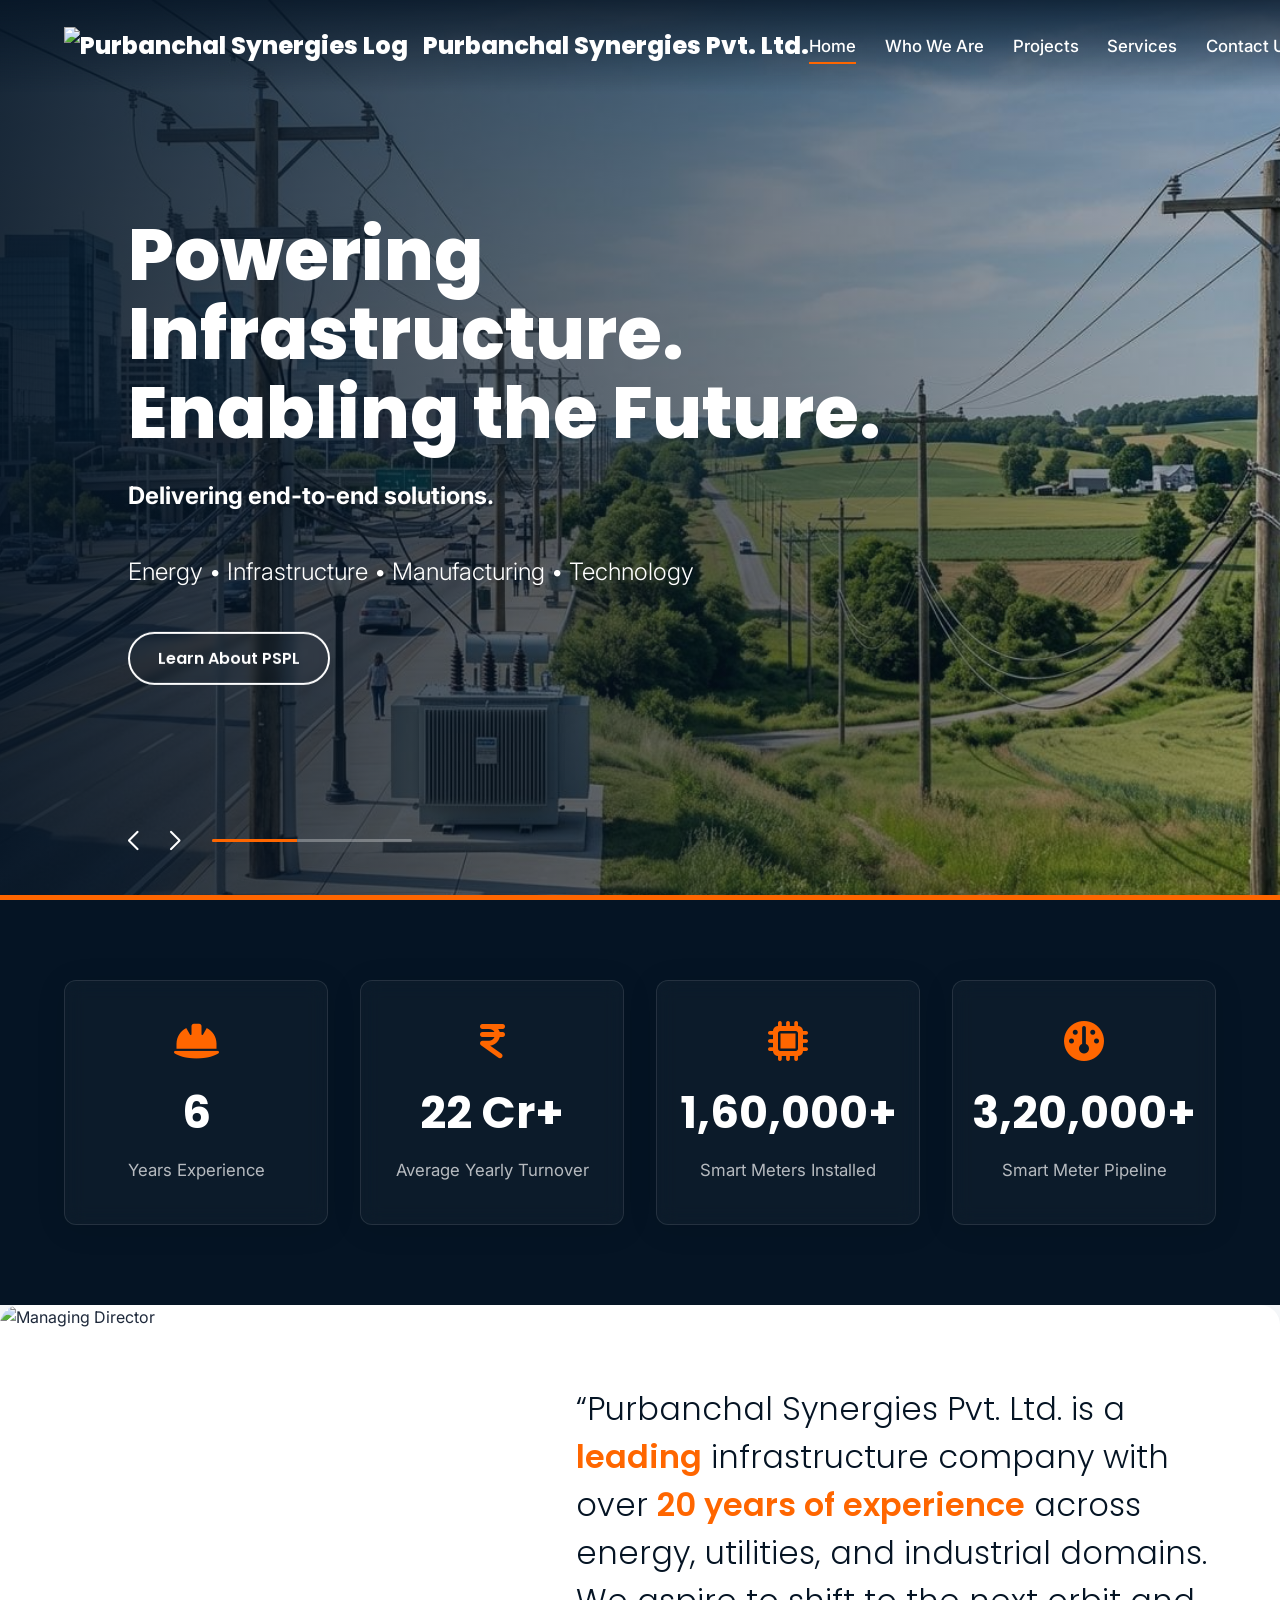
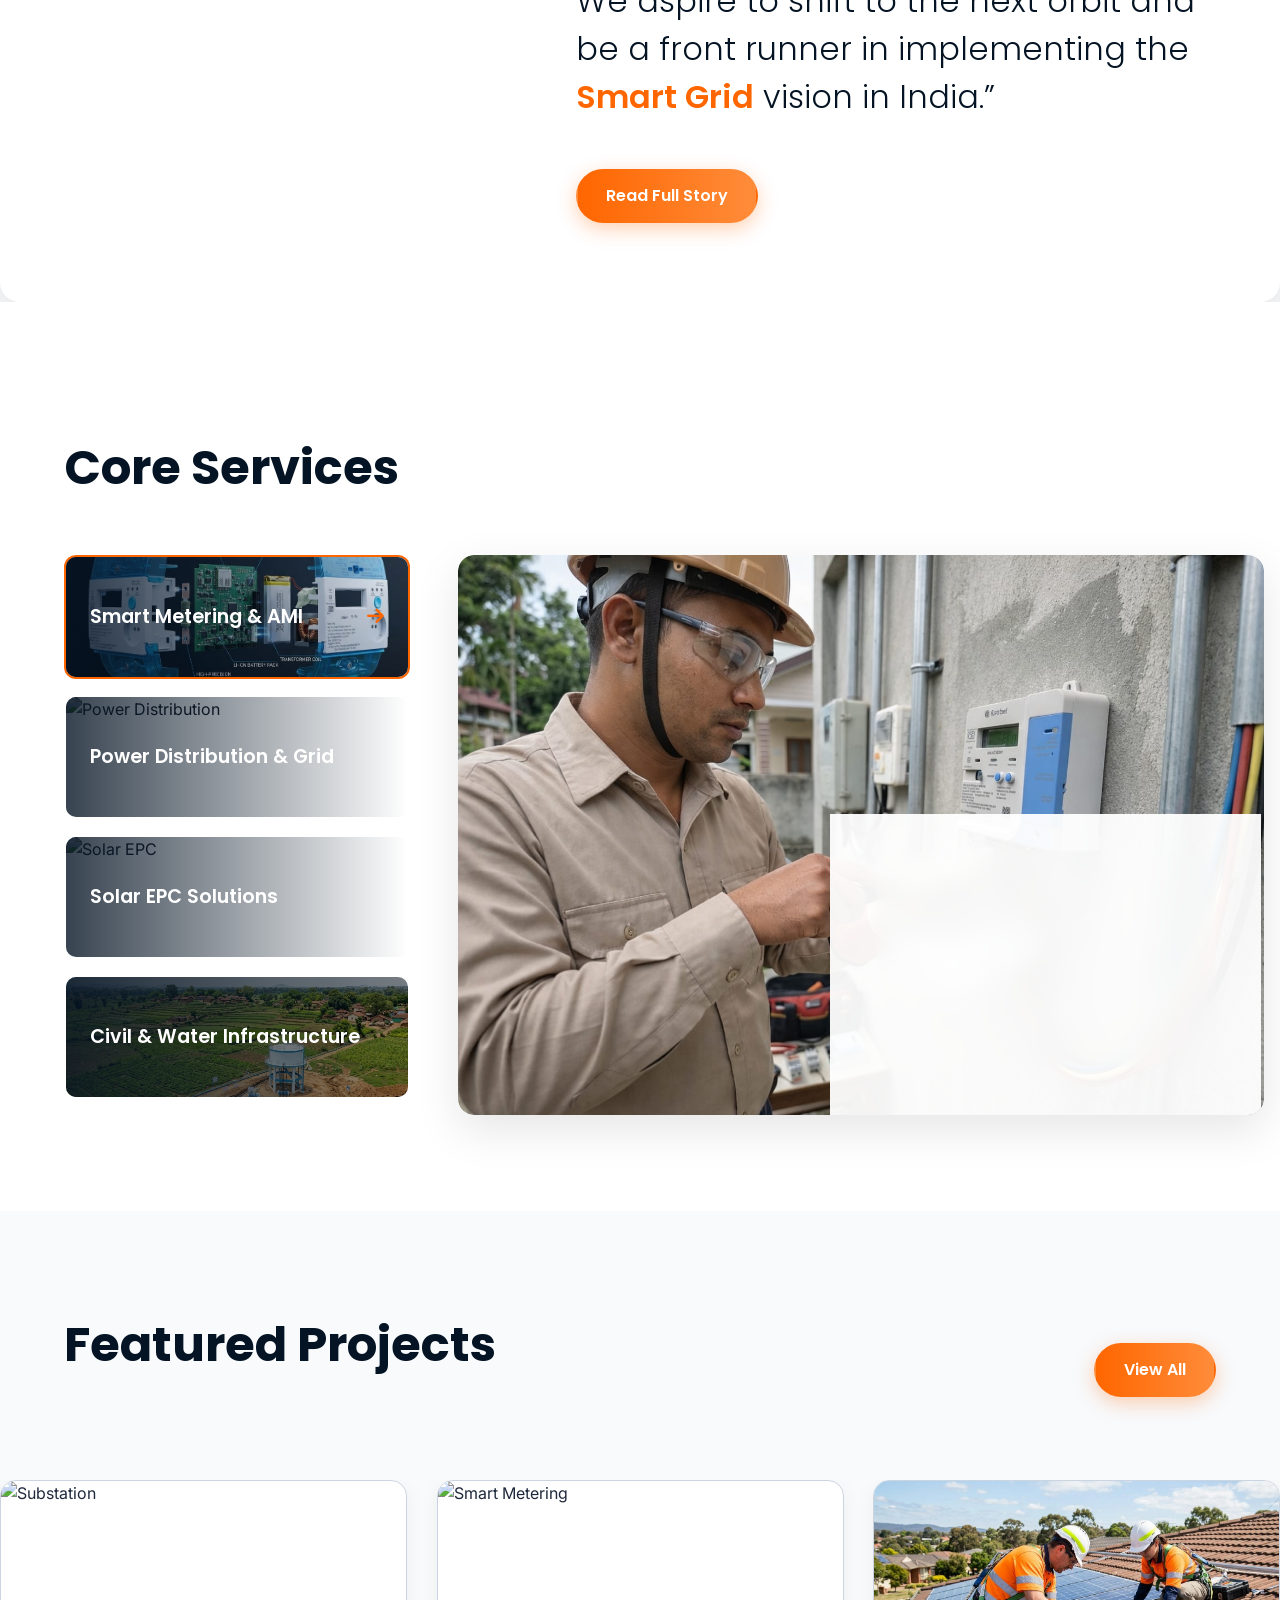
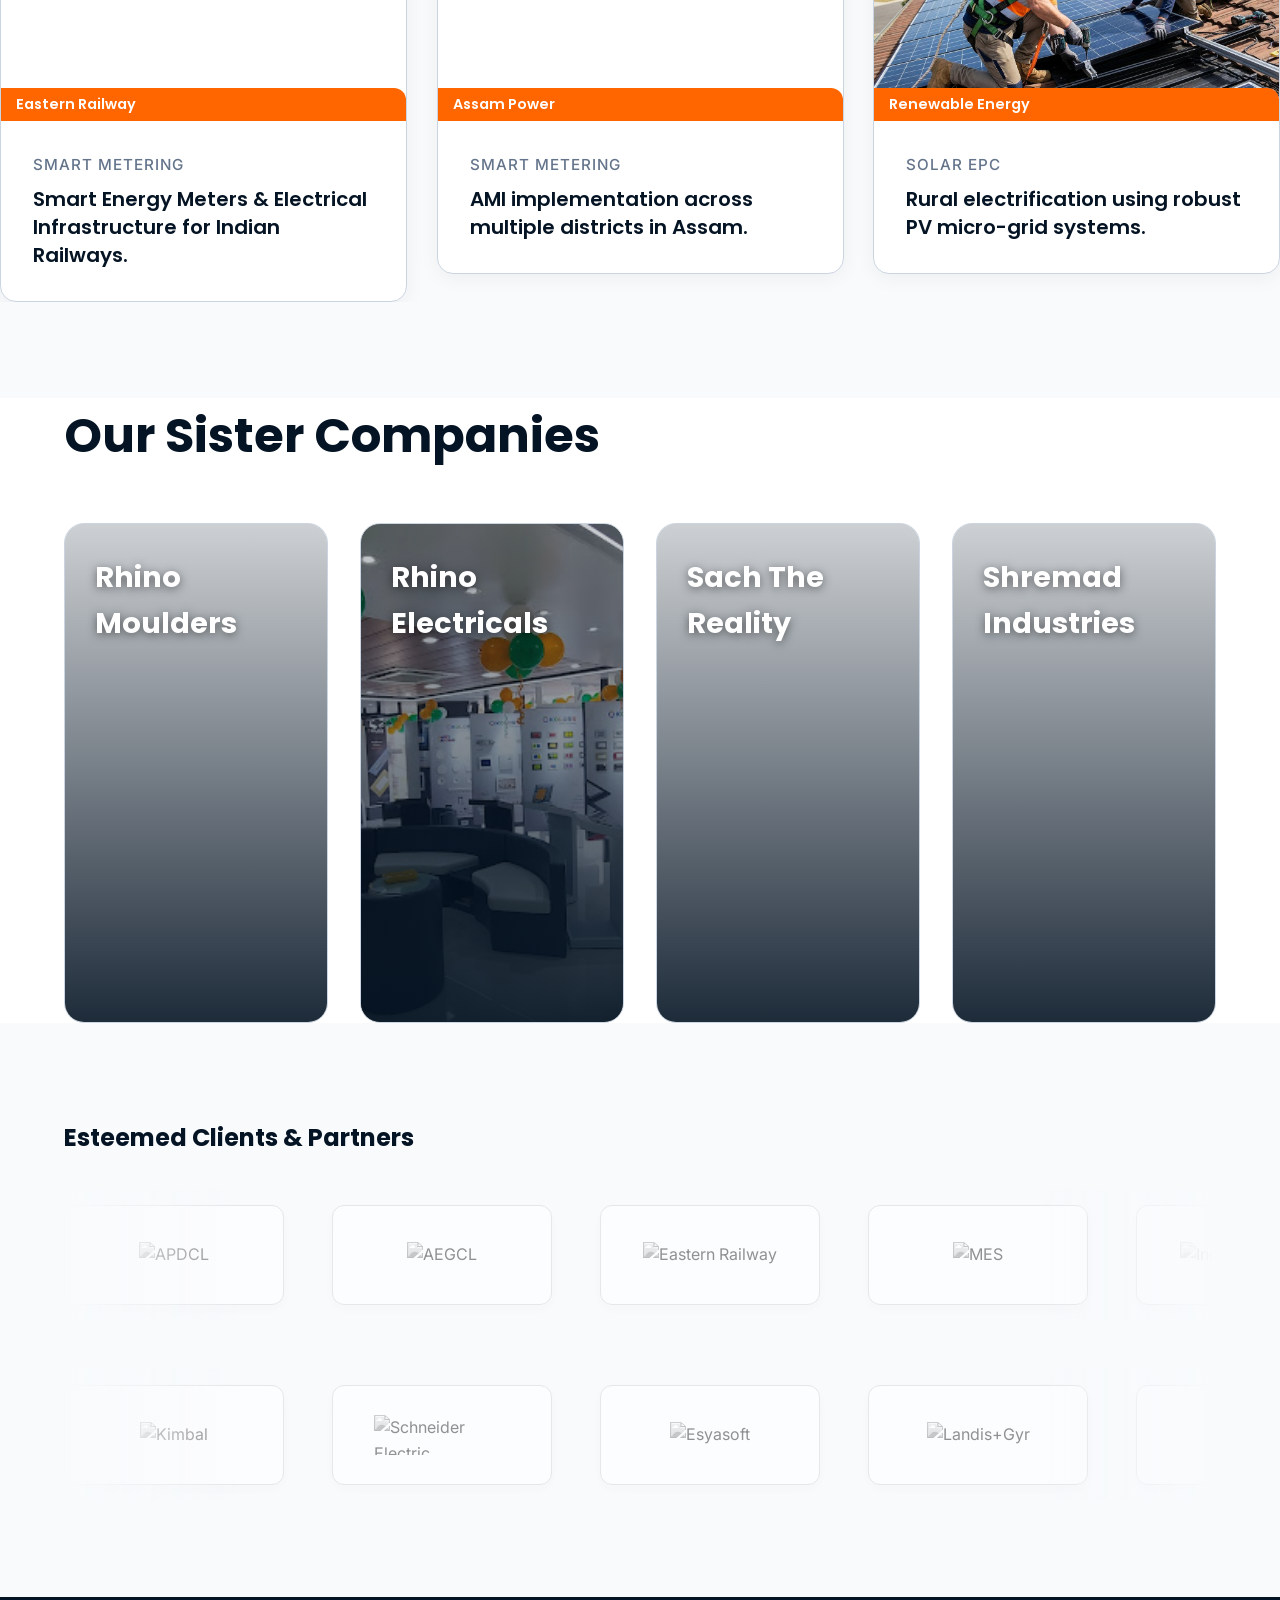
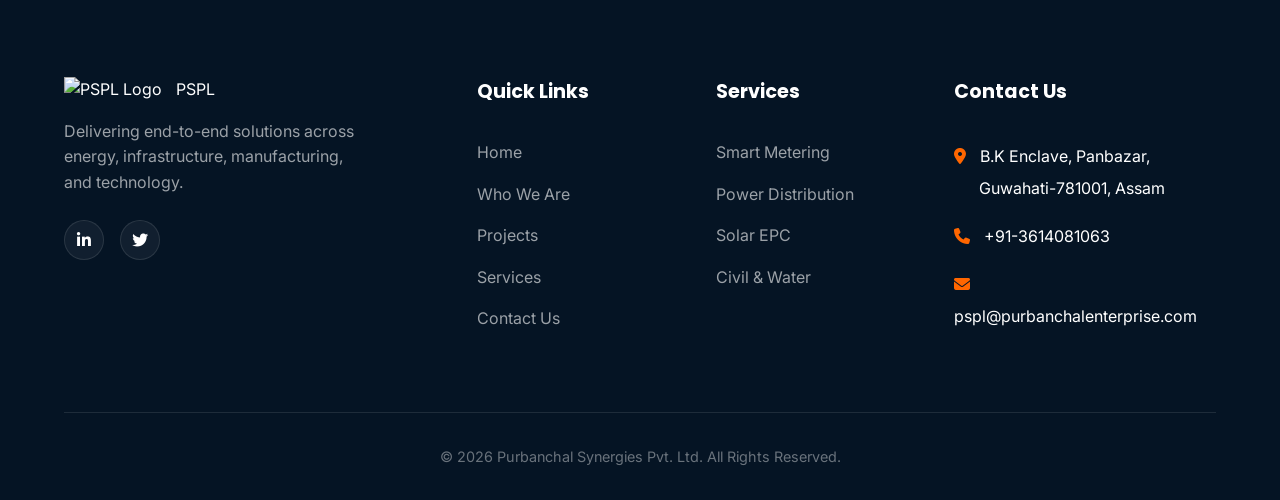
==== commit 78605504: "update" ====
--- a/index.html
+++ b/index.html
@@ -417,8 +417,7 @@
                                     <div class="columnAnimation-single">
                                         <a href="projects.html">
                                             <div class="image-box">
-                                                <img src="https://images.unsplash.com/photo-1508514177221-188b1cf16e9d?w=600&q=80"
-                                                    alt="Solar Micro Grids" />
+                                                <img src="Logo/solar_working.jpeg" alt="Solar Micro Grids" />
                                                 <div class="overlay-text">Renewable Energy</div>
                                             </div>
                                         </a>
--- a/styles.css
+++ b/styles.css
@@ -220,7 +220,7 @@
 
 .business-tab-home { list-style: none; }
 .businessThumb a {
-    display: block; margin-bottom: 1rem; border-radius: 12px; overflow: hidden; relative;
+    display: block; margin-bottom: 1rem; border-radius: 12px; overflow: hidden; position: relative;
     border: 2px solid transparent; transition: var(--transition);
 }
 .businessThumb a.active { border-color: var(--accent-color); }
@@ -493,7 +493,8 @@
     .growth_wrapper { flex-direction: column; }
     .business-details-comp { flex-direction: column; }
     .sustainabilityCompWrap { flex-direction: column; height: auto;}
-    .subcard { height: 300px; }
+    .subcard { height: 300px; margin-bottom: 20px;}
+    .sustainabilityBoxWrap { opacity: 1; transform: translateY(0); flex-direction: column; align-items: flex-start; gap: 1rem; }
 }
 @media(max-width: 768px) {
     .title { font-size: 2.5rem; }
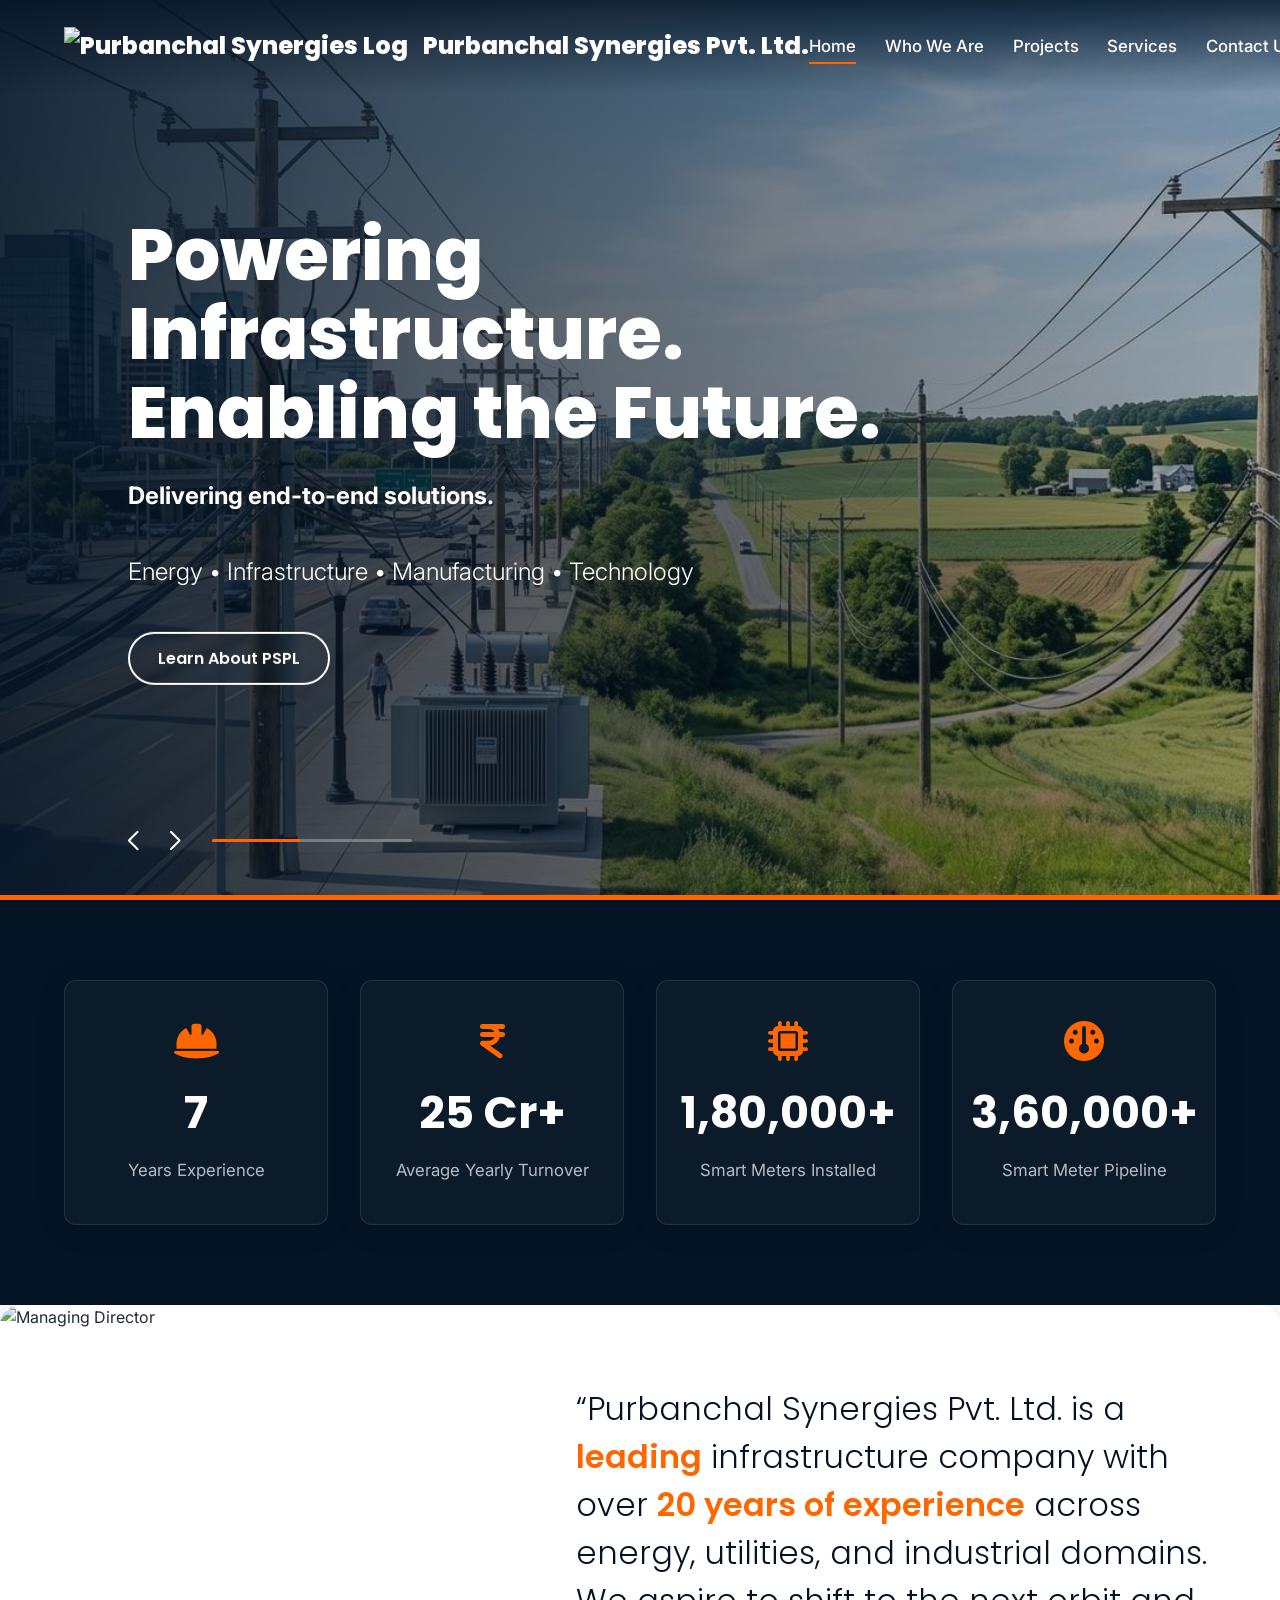
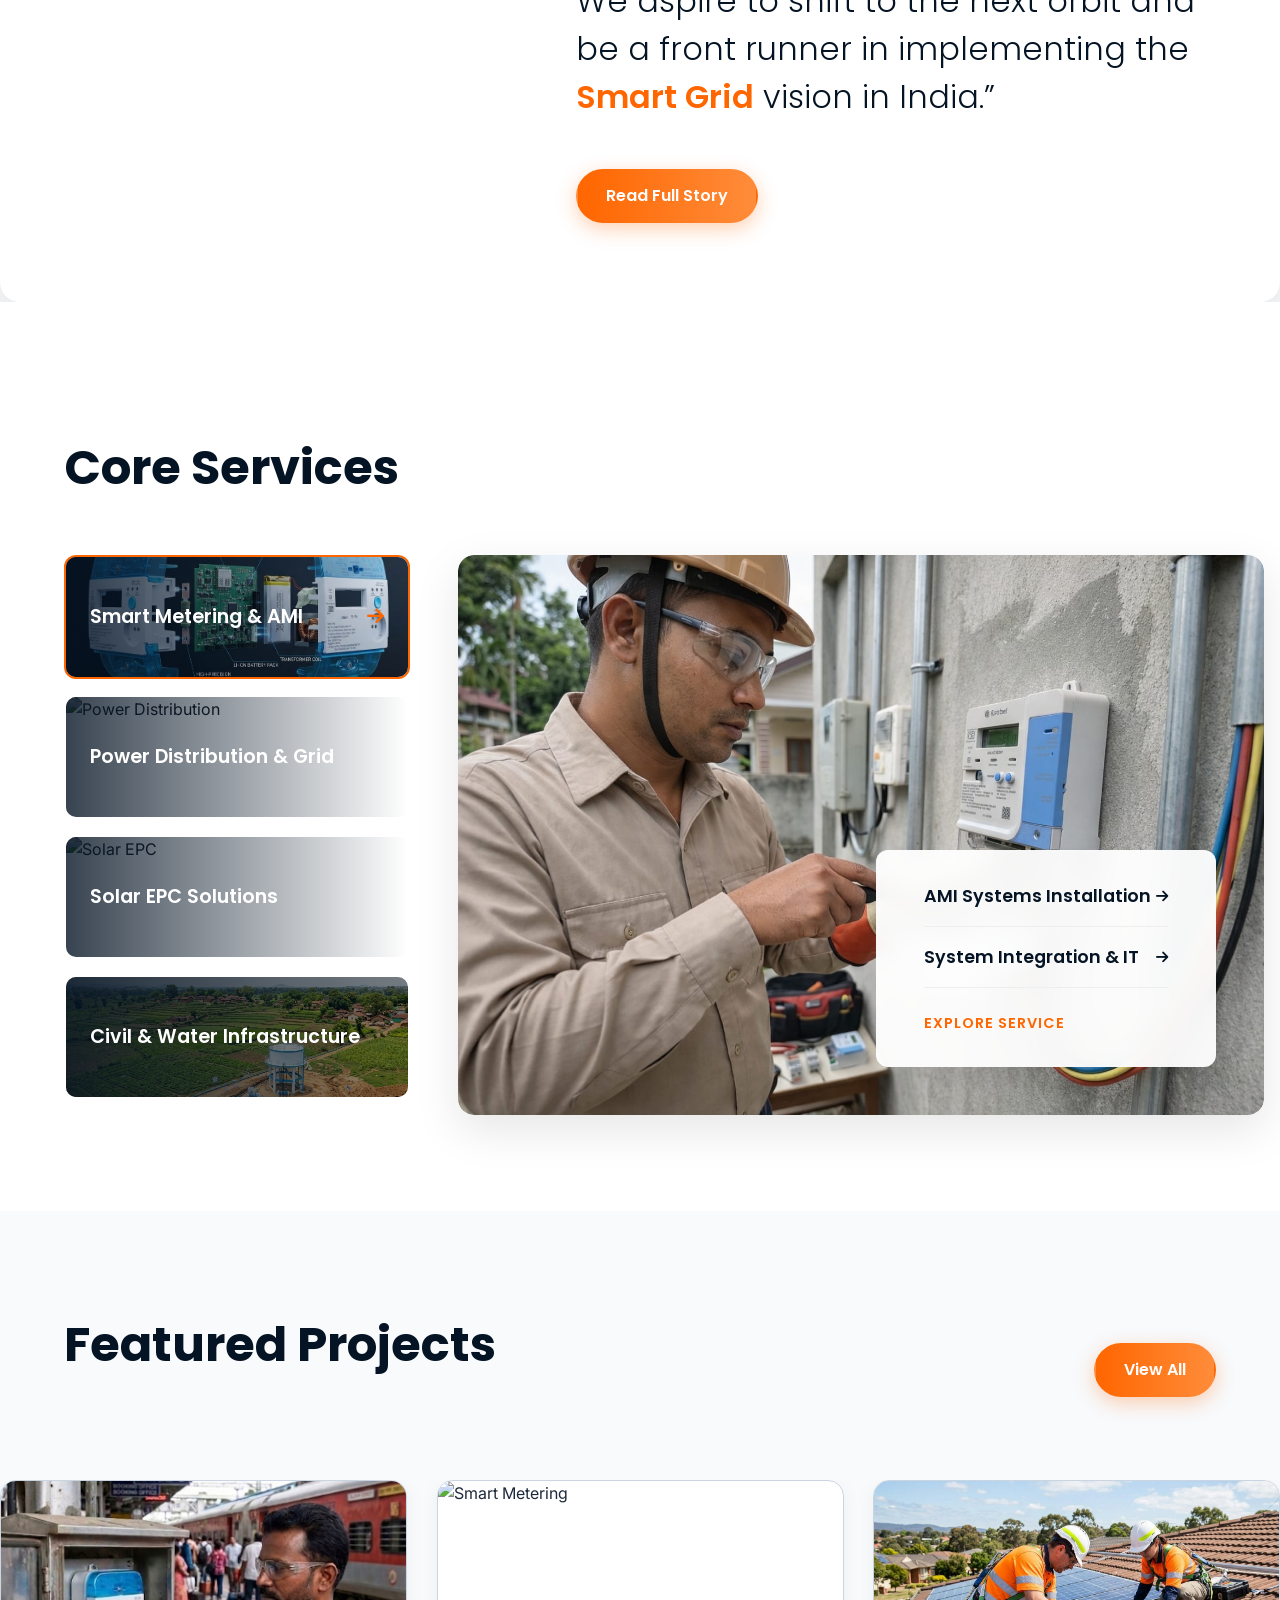
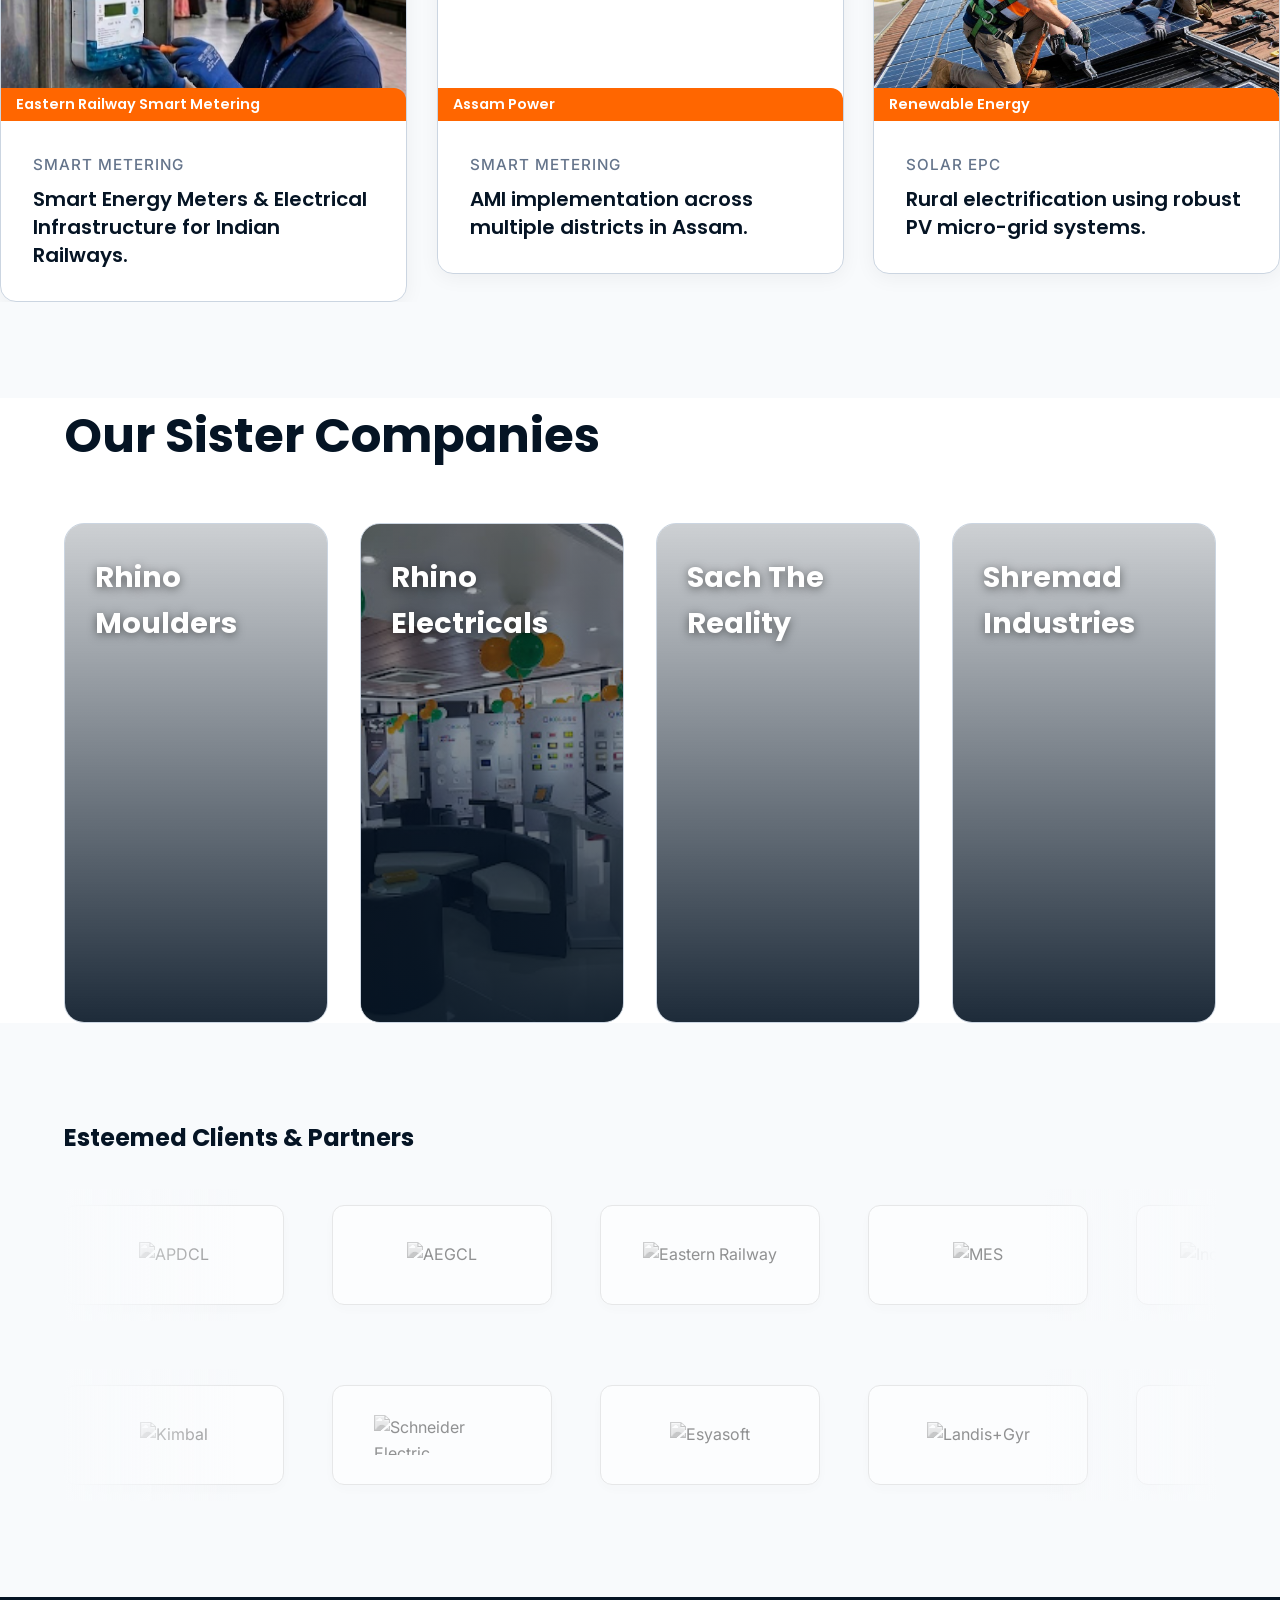
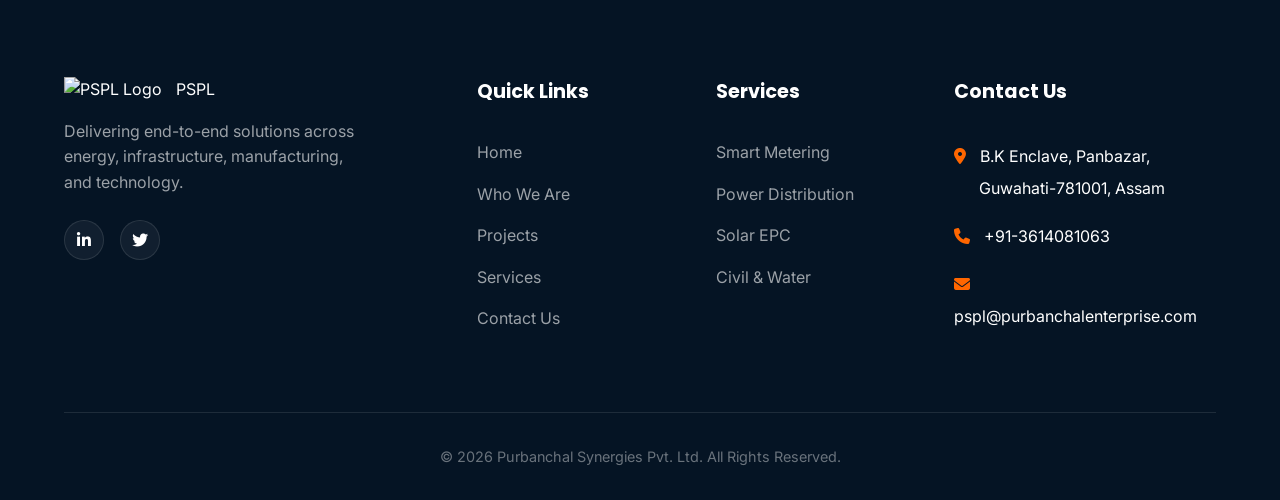
==== commit edf26ca1: "projects updated" ====
--- a/index.html
+++ b/index.html
@@ -380,9 +380,8 @@
                                     <div class="columnAnimation-single">
                                         <a href="projects.html">
                                             <div class="image-box">
-                                                <img src="https://images.unsplash.com/photo-1474487548417-781cb71495f3?w=600&q=80"
-                                                    alt="Substation" />
-                                                <div class="overlay-text">Eastern Railway</div>
+                                                <img src="Logo/malda.jpeg" alt="Substation" />
+                                                <div class="overlay-text">Eastern Railway Smart Metering</div>
                                             </div>
                                         </a>
                                         <div class="card-text-box with-date">
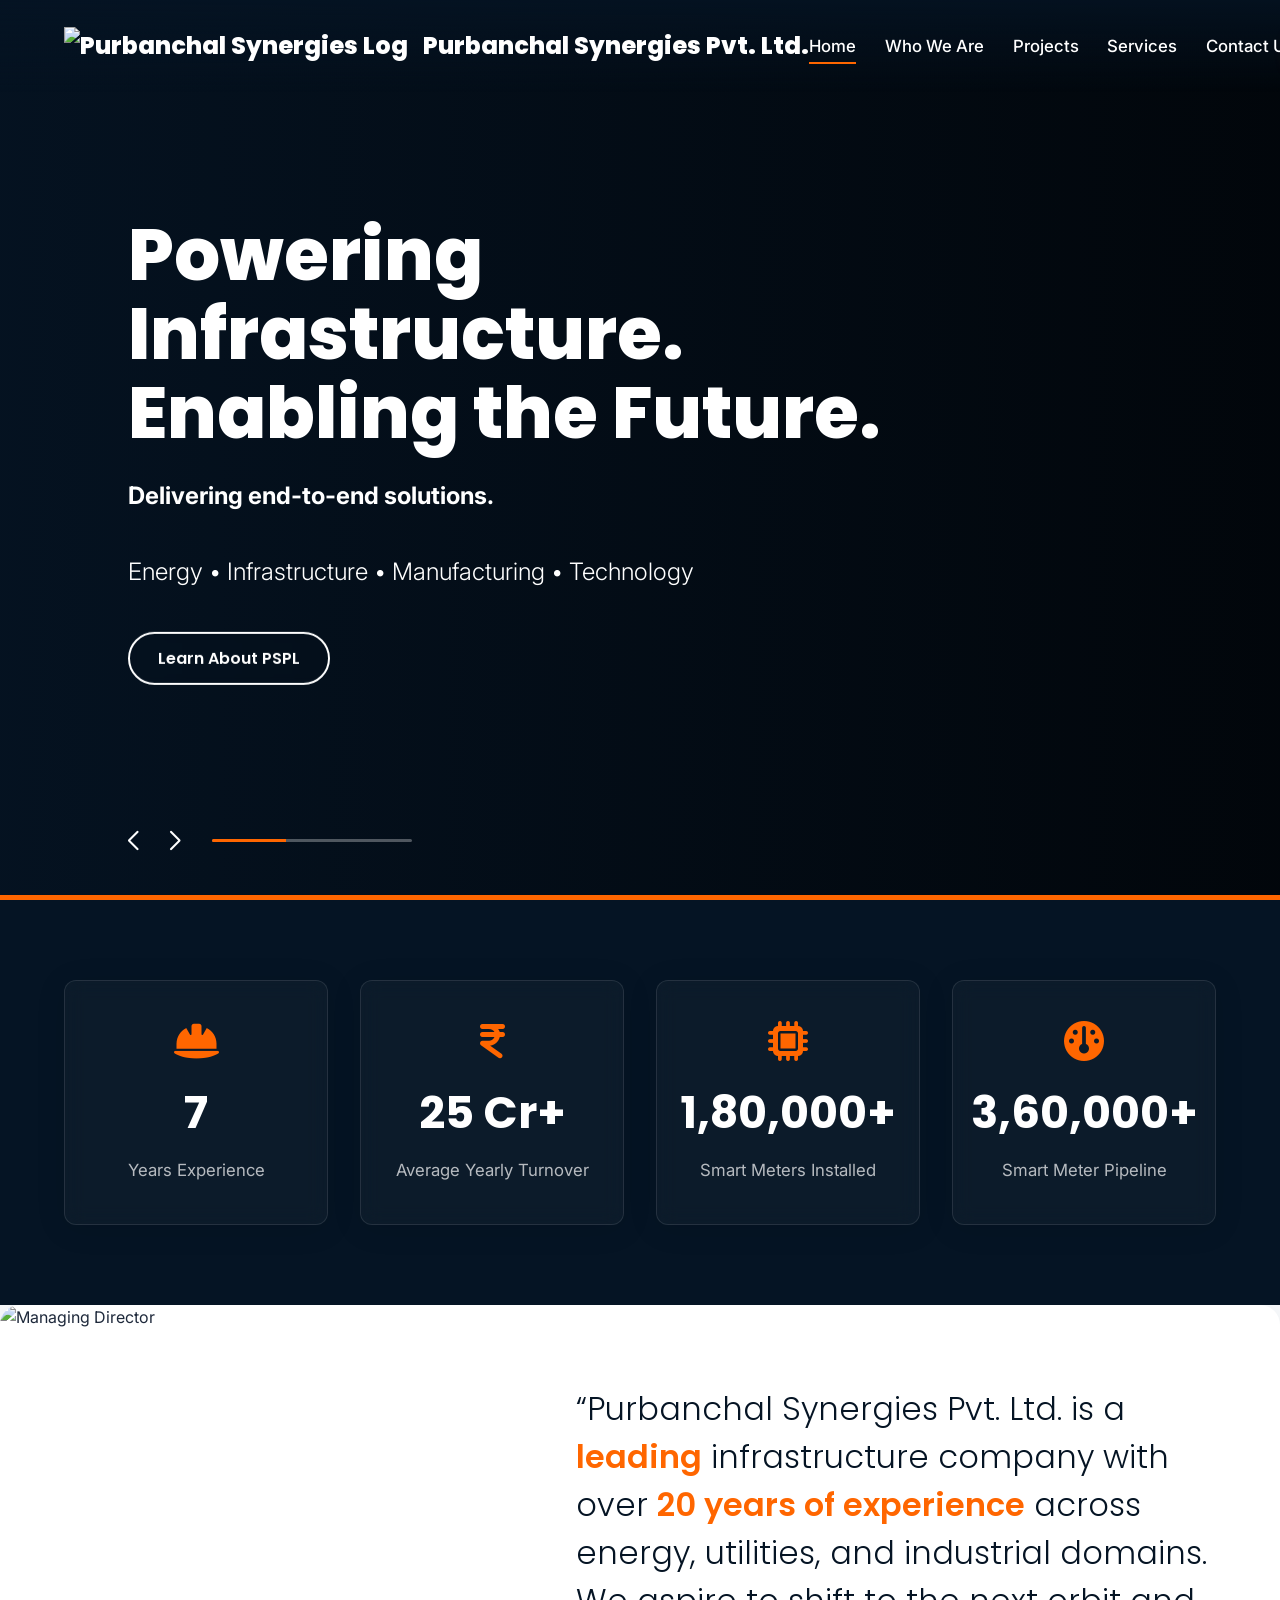
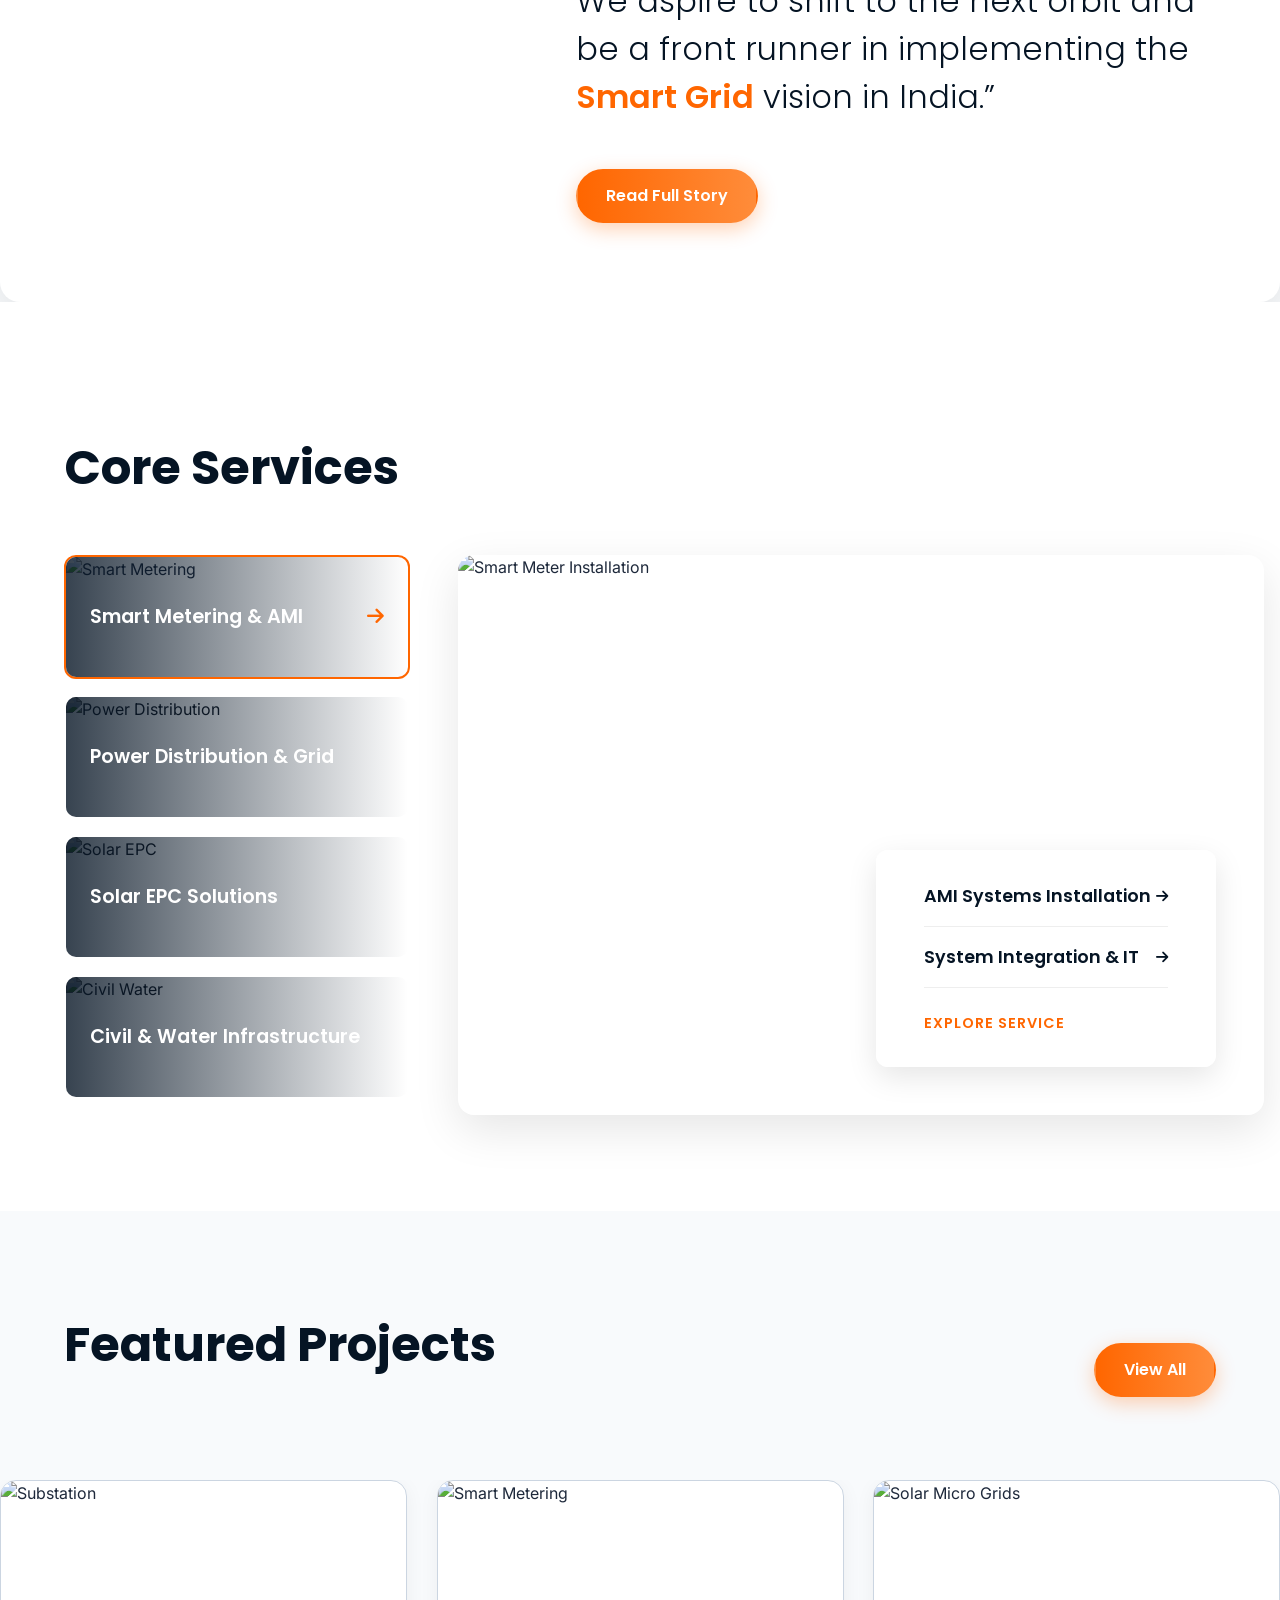
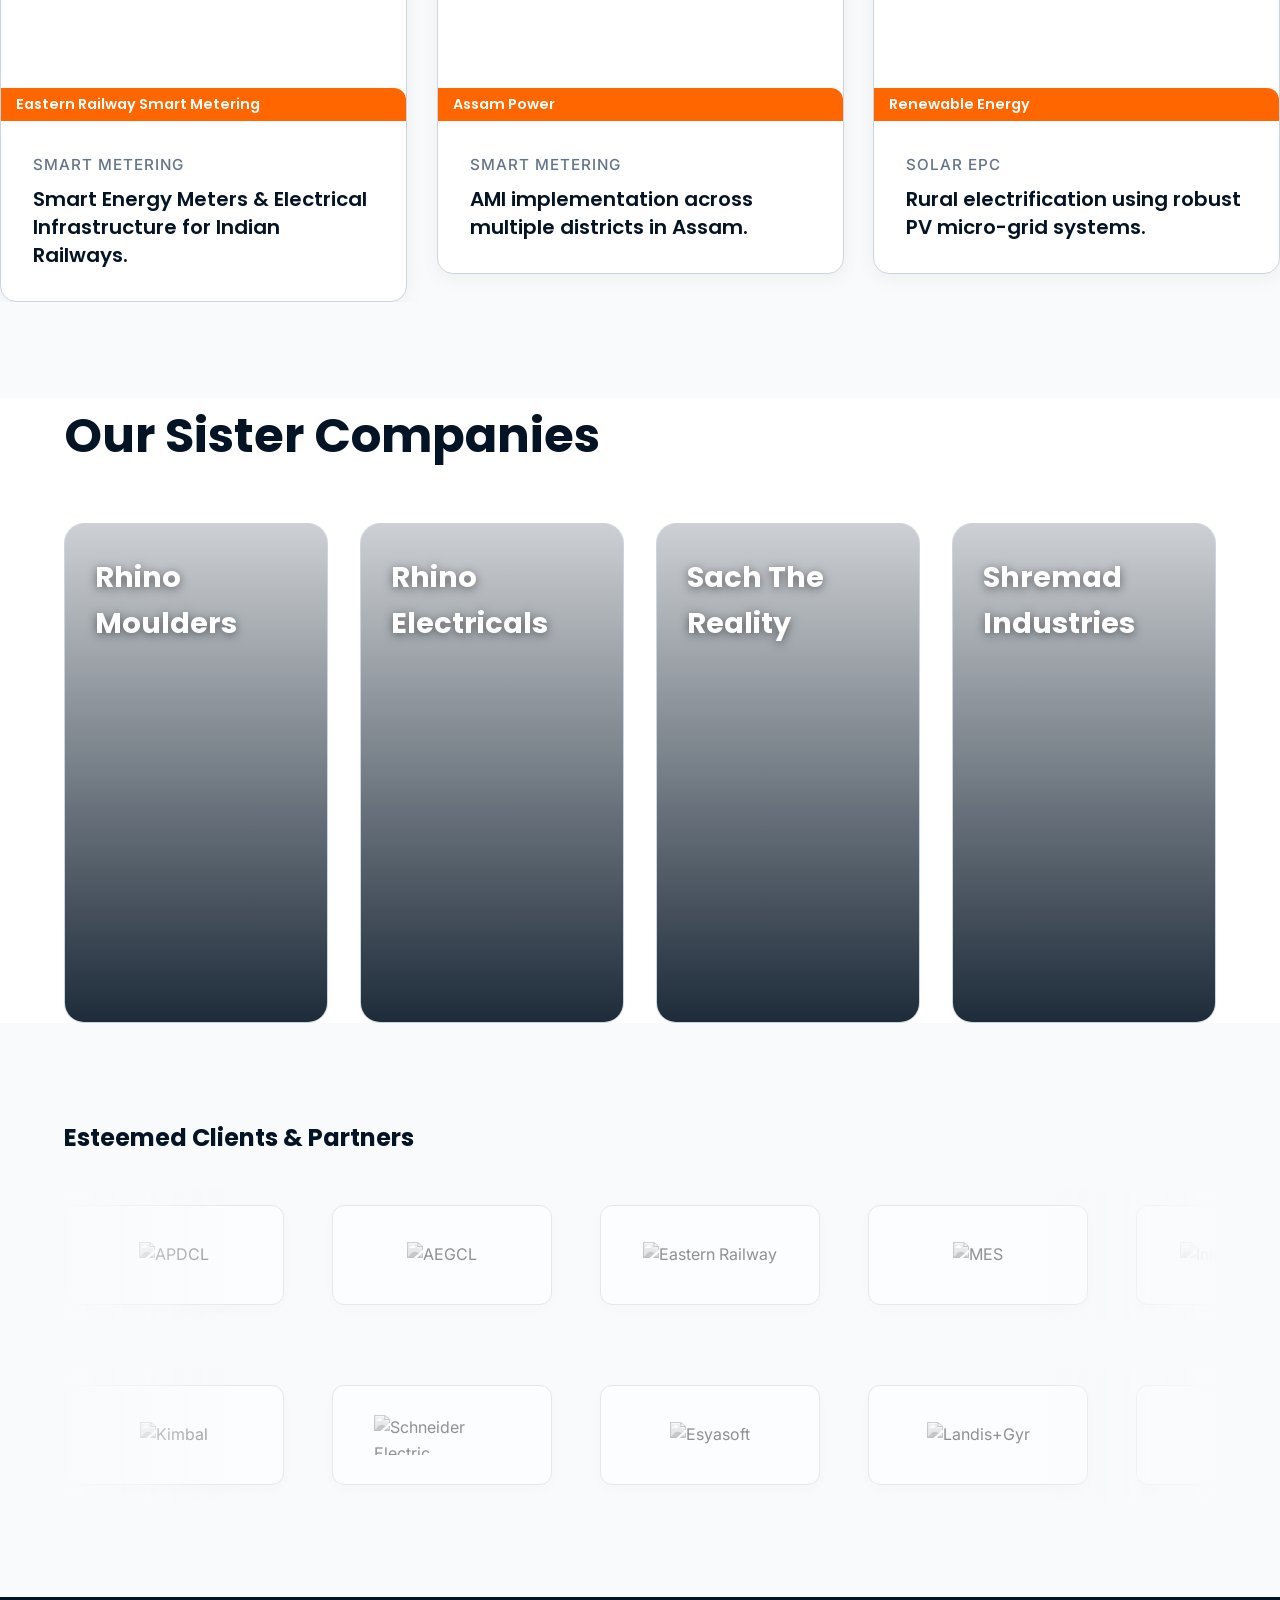
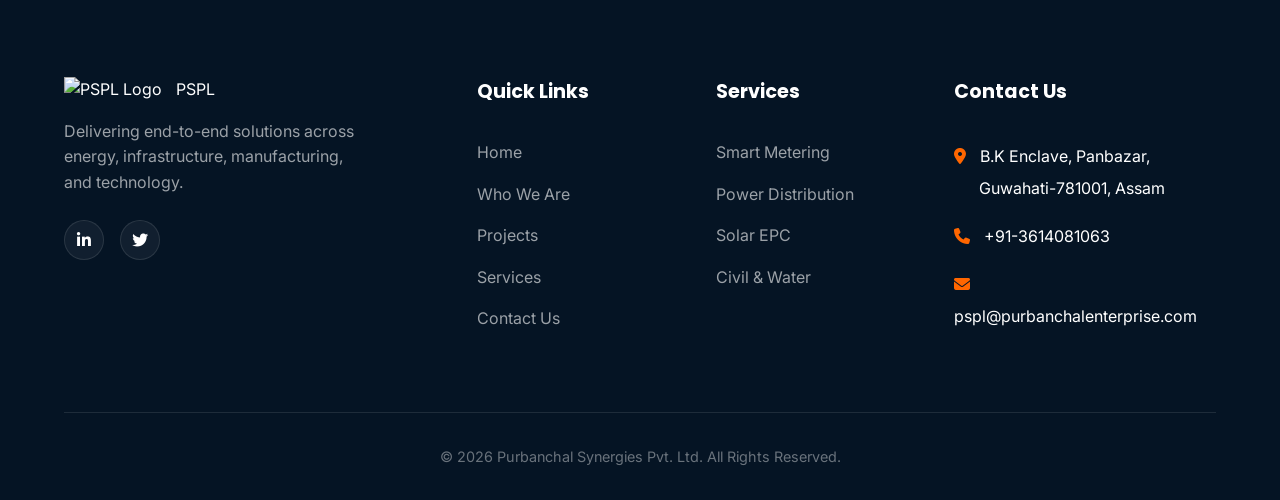
==== commit f0fcadbc: "projects updated" ====
--- a/index.html
+++ b/index.html
@@ -29,7 +29,8 @@
                 </a>
             </div>
 
-            <div class="menu-toggle"><i class="fa-solid fa-bars"></i></div>
+            <div class="menu-toggle" id="mobile-menu-toggle" aria-label="Toggle mobile menu"><i
+                    class="fa-solid fa-bars"></i></div>
 
             <div class="left-menu nav-main">
                 <nav>
@@ -60,7 +61,7 @@
                             <div class="swiper-wrapper">
                                 <div class="swiper-slide scard">
                                     <div class="slideWrap">
-                                        <div class="img-box" style="background-image: url('Logo/urbanization.jpeg');">
+                                        <div class="img-box" style="background-image: url('logo/urbanization.jpeg');">
                                         </div>
                                         <div class="hero-overlay"></div>
                                         <div class="text-wraper with-paragraph">
@@ -80,7 +81,7 @@
                                 </div>
                                 <div class="swiper-slide scard">
                                     <div class="slideWrap">
-                                        <div class="img-box" style="background-image: url('Logo/grid_link.jpeg');">
+                                        <div class="img-box" style="background-image: url('logo/grid_link.jpeg');">
                                         </div>
                                         <div class="hero-overlay"></div>
                                         <div class="text-wraper with-paragraph">
@@ -121,8 +122,8 @@
 
                             <!-- Custom Pagination / Progress -->
                             <div class="custom-pagintion">
-                                <div id="heroBannerPrev" class="swiper-button-prev"></div>
-                                <div id="heroBannerNext" class="swiper-button-next"></div>
+                                <div id="heroBannerPrev" class="swiper-button-prev" aria-label="Previous slide"></div>
+                                <div id="heroBannerNext" class="swiper-button-next" aria-label="Next slide"></div>
                                 <div class="autoplay-progress">
                                     <div id="pbar" class="pbar"></div>
                                 </div>
@@ -209,7 +210,7 @@
                                     <li class="businessThumb">
                                         <a href="javascript:;" data-business-sub-tab="tab-smart-meter" class="active">
                                             <div class="thumb-image">
-                                                <img src="Logo/smart meter bisection.jpeg" alt="Smart Metering" />
+                                                <img src="logo/smart meter bisection.jpeg" alt="Smart Metering" />
                                                 <div class="overlay-wrap">
                                                     <div class="overlay-text">
                                                         Smart Metering & AMI
@@ -223,8 +224,7 @@
                                     <li class="businessThumb">
                                         <a href="javascript:;" data-business-sub-tab="tab-power-dist">
                                             <div class="thumb-image">
-                                                <img src="https://images.unsplash.com/photo-1473341304170-971dccb5ac1e?w=400&q=80"
-                                                    alt="Power Distribution" />
+                                                <img src="logo/PowerGrid.jpg" alt="Power Distribution" />
                                                 <div class="overlay-wrap">
                                                     <div class="overlay-text">
                                                         Power Distribution & Grid
@@ -238,8 +238,7 @@
                                     <li class="businessThumb">
                                         <a href="javascript:;" data-business-sub-tab="tab-solar-epc">
                                             <div class="thumb-image">
-                                                <img src="https://images.unsplash.com/photo-1508514177221-188b1cf16e9d?w=400&q=80"
-                                                    alt="Solar EPC" />
+                                                <img src="logo/Solar _panel.jpg" alt="Solar EPC" />
                                                 <div class="overlay-wrap">
                                                     <div class="overlay-text">
                                                         Solar EPC Solutions
@@ -253,7 +252,7 @@
                                     <li class="businessThumb">
                                         <a href="javascript:;" data-business-sub-tab="tab-civil-water">
                                             <div class="thumb-image">
-                                                <img src="Logo/jjm.jpeg" alt="Civil Water" />
+                                                <img src="logo/jjm.jpeg" alt="Civil Water" />
                                                 <div class="overlay-wrap">
                                                     <div class="overlay-text">
                                                         Civil & Water Infrastructure
@@ -271,7 +270,7 @@
                             <div class="business-right-sec active" id="tab-smart-meter">
                                 <div class="business-detail-content">
                                     <div class="big-thumb-image animate-on-scroll">
-                                        <img src="Logo/smart_meter_installation.jpeg" alt="Smart Meter Installation" />
+                                        <img src="logo/smart_meter_installation.jpeg" alt="Smart Meter Installation" />
                                     </div>
                                     <div class="business-details-links">
                                         <ul>
@@ -336,7 +335,7 @@
                             <div class="business-right-sec" id="tab-civil-water">
                                 <div class="business-detail-content">
                                     <div class="big-thumb-image">
-                                        <img src="Logo/jjm_big_photo.jpeg" alt="" />
+                                        <img src="logo/jjm_big_photo.jpeg" alt="" />
                                     </div>
                                     <div class="business-details-links">
                                         <ul>
@@ -380,7 +379,7 @@
                                     <div class="columnAnimation-single">
                                         <a href="projects.html">
                                             <div class="image-box">
-                                                <img src="Logo/malda.jpeg" alt="Substation" />
+                                                <img src="logo/malda.jpeg" alt="Substation" />
                                                 <div class="overlay-text">Eastern Railway Smart Metering</div>
                                             </div>
                                         </a>
@@ -416,7 +415,7 @@
                                     <div class="columnAnimation-single">
                                         <a href="projects.html">
                                             <div class="image-box">
-                                                <img src="Logo/solar_working.jpeg" alt="Solar Micro Grids" />
+                                                <img src="logo/solar_working.jpeg" alt="Solar Micro Grids" />
                                                 <div class="overlay-text">Renewable Energy</div>
                                             </div>
                                         </a>
@@ -454,7 +453,7 @@
                             </div>
                         </div>
                     </div>
-                    <div class="card-2 subcard" style="background-image: url('Logo/rhino_electricals.jpeg');">
+                    <div class="card-2 subcard" style="background-image: url('logo/rhino_electricals.jpeg');">
                         <div class="card-heading">Rhino Electricals</div>
                         <div class="sustainabilityBoxWrap">
                             <div class="sustainabilityBox1">Est. Aug 1988<br>Largest Stockist</div>
--- a/styles.css
+++ b/styles.css
@@ -59,6 +59,18 @@
     box-shadow: 0 10px 25px rgba(255, 102, 0, 0.4);
 }
 
+.visually-hidden {
+    position: absolute;
+    width: 1px;
+    height: 1px;
+    padding: 0;
+    margin: -1px;
+    overflow: hidden;
+    clip: rect(0, 0, 0, 0);
+    white-space: nowrap;
+    border: 0;
+}
+
 .watch-btn {
     background: transparent;
     color: #fff !important;
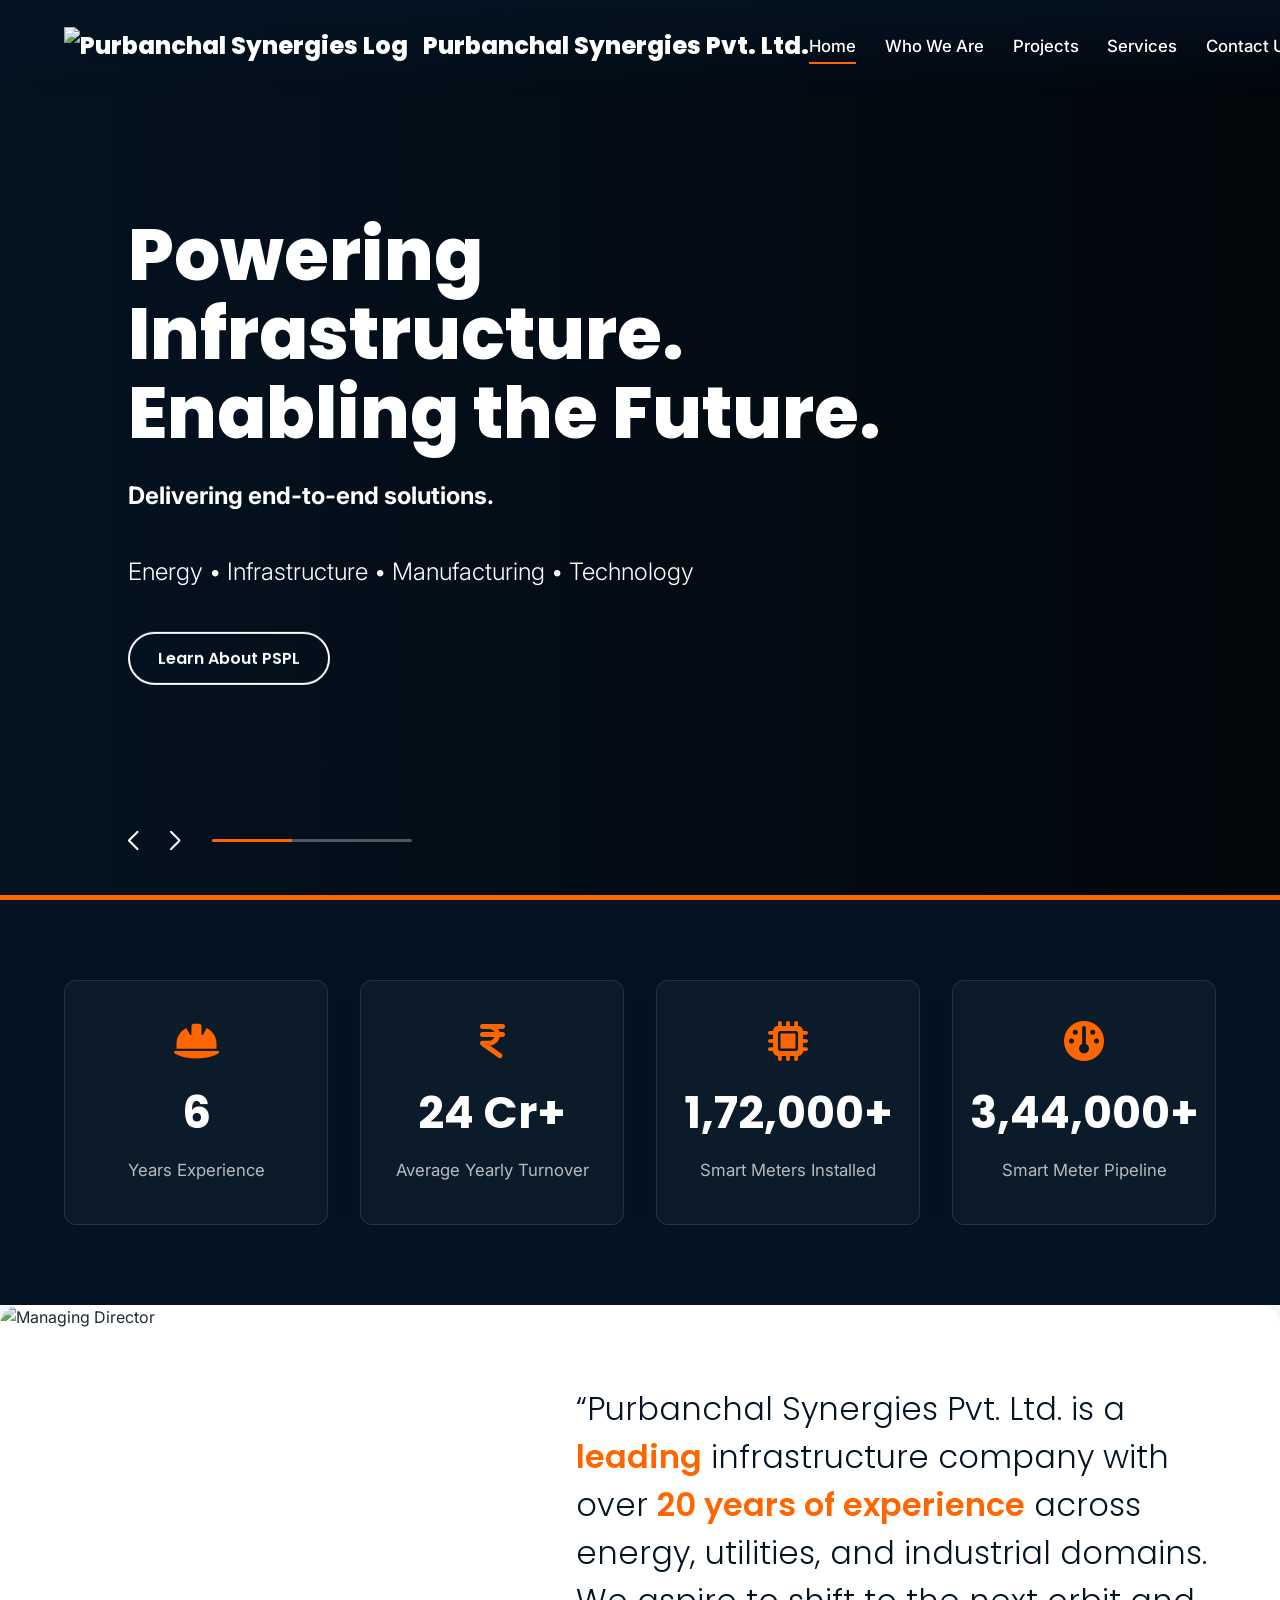
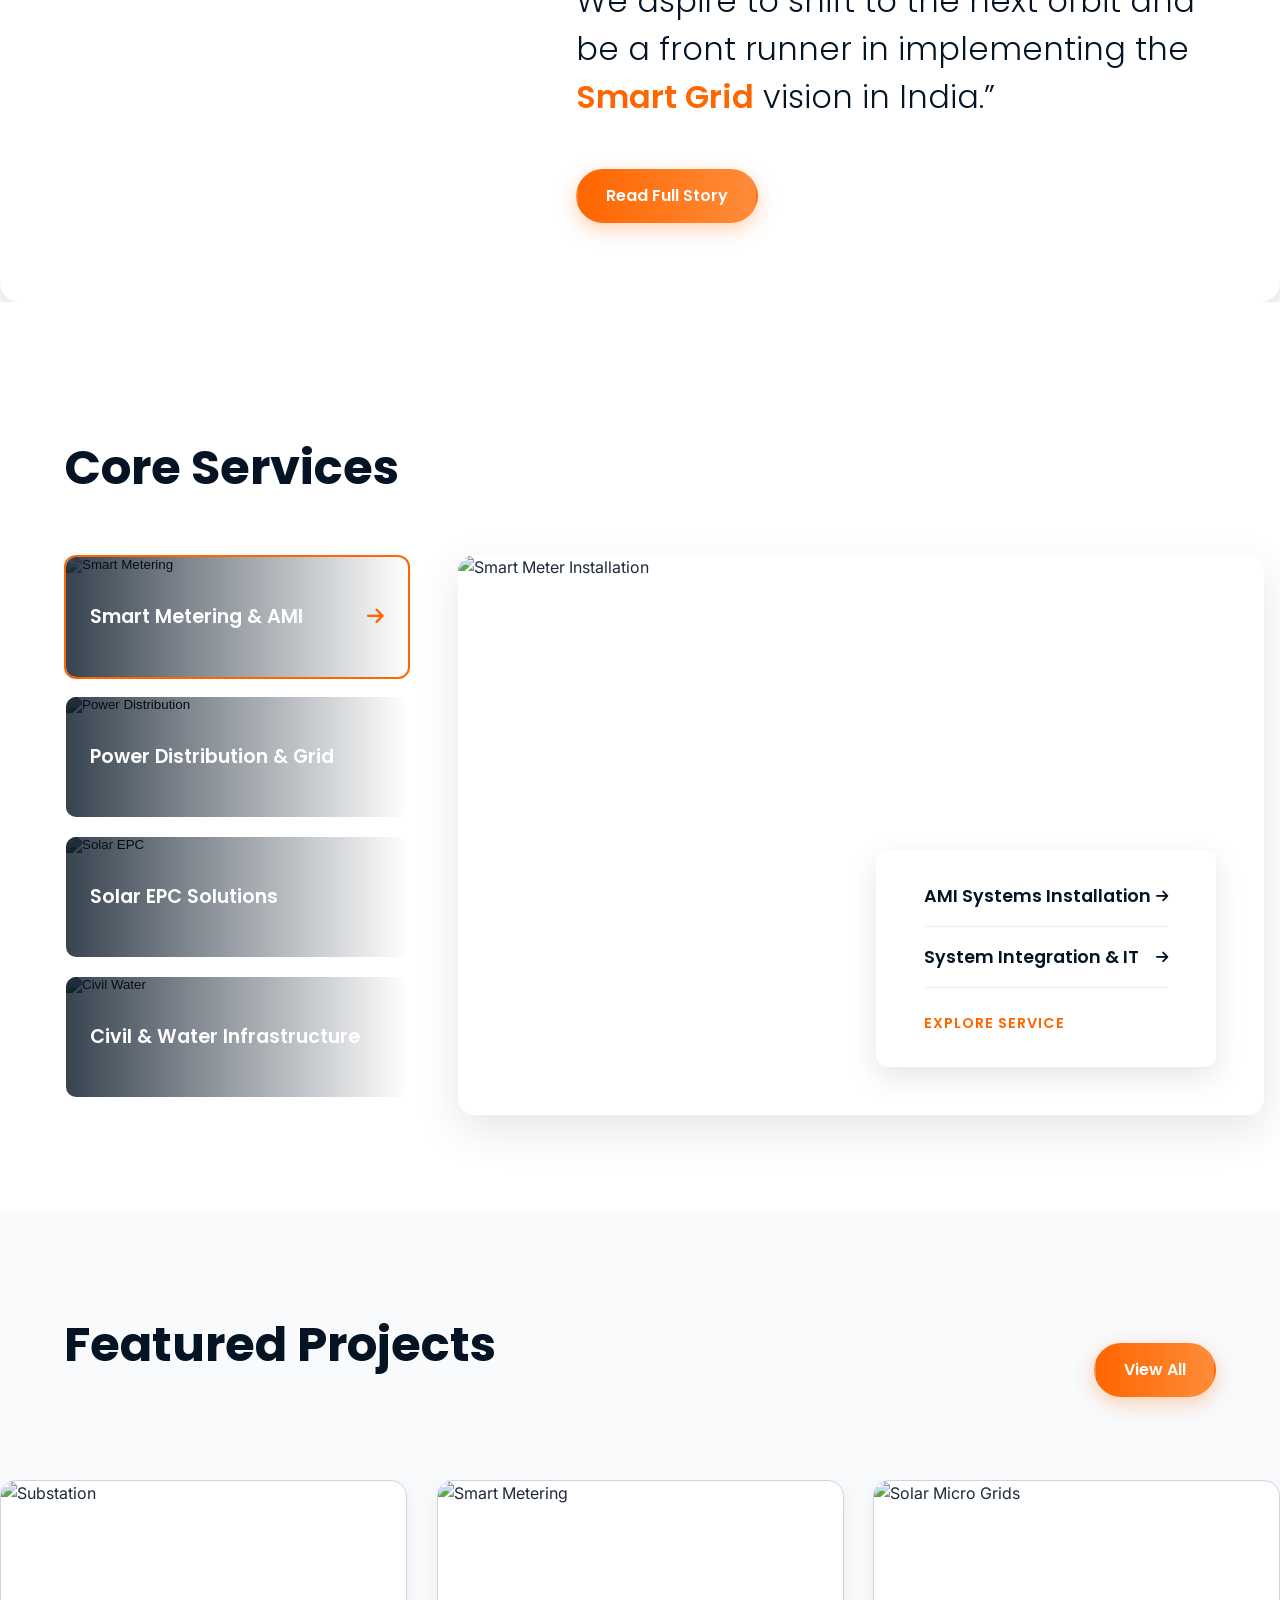
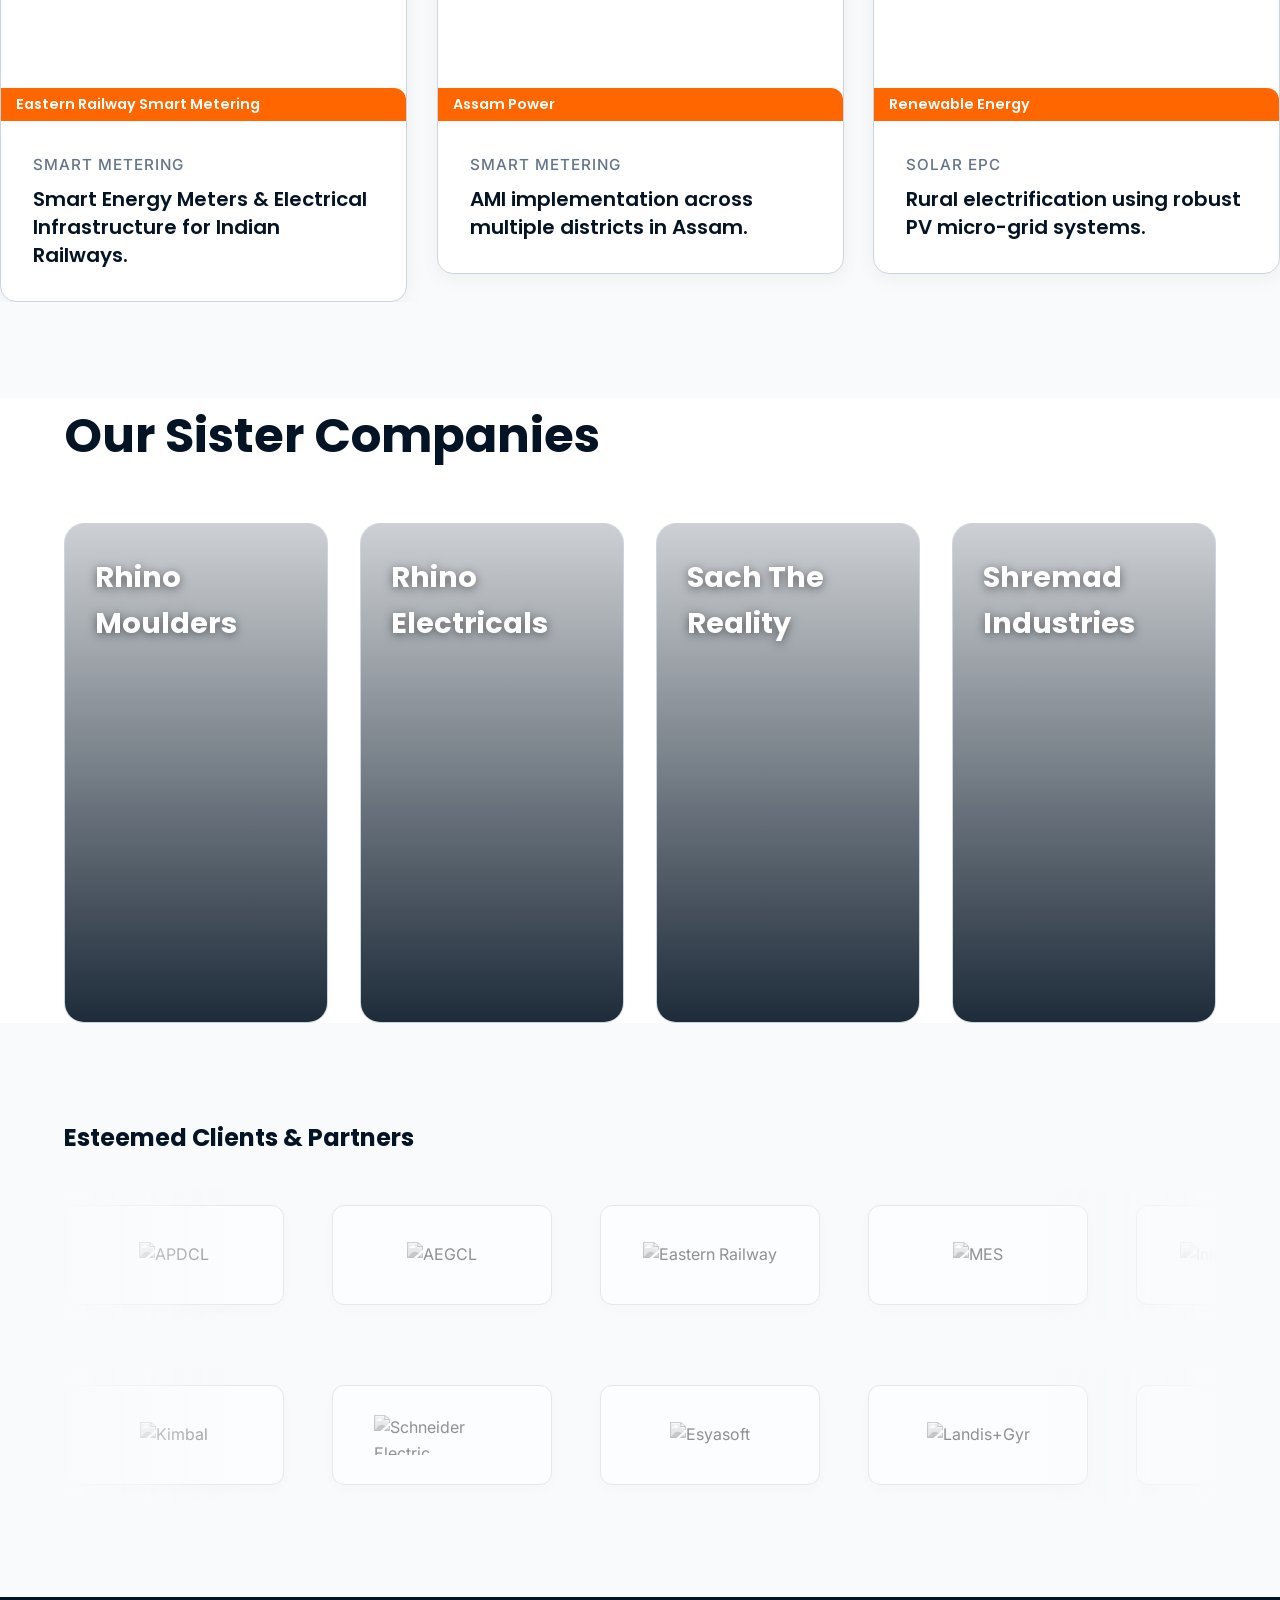
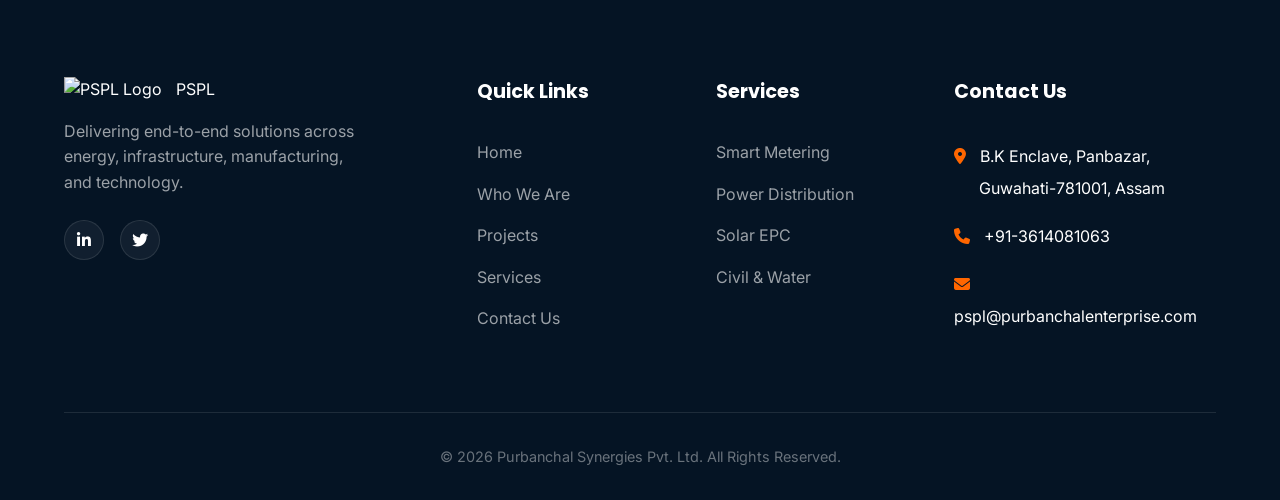
==== commit 2804a2ec: "projects updated" ====
--- a/index.html
+++ b/index.html
@@ -29,11 +29,11 @@
                 </a>
             </div>
 
-            <div class="menu-toggle" id="mobile-menu-toggle" aria-label="Toggle mobile menu"><i
-                    class="fa-solid fa-bars"></i></div>
+            <button class="menu-toggle" id="mobile-menu-toggle" type="button" aria-label="Toggle mobile menu"
+                aria-controls="site-navigation" aria-expanded="false"><i class="fa-solid fa-bars"></i></button>
 
             <div class="left-menu nav-main">
-                <nav>
+                <nav id="site-navigation">
                     <ul class="nav-wrap nav-links">
                         <li><a href="index.html" class="active-link">Home</a></li>
                         <li><a href="about.html">Who We Are</a></li>
@@ -71,7 +71,7 @@
                                             </div>
                                             <div class="pargraph">
                                                 <strong>Delivering end-to-end solutions.</strong><br><br>
-                                                Energy • Infrastructure • Manufacturing • Technology
+                                                Energy &bull; Infrastructure &bull; Manufacturing &bull; Technology
                                             </div>
                                             <div class="btns-wrap">
                                                 <a href="about.html" class="watch-btn">Learn About PSPL</a>
@@ -143,17 +143,17 @@
                     </div>
                     <div class="stat-item animate-on-scroll">
                         <i class="fa-solid fa-indian-rupee-sign"></i>
-                        <div class="stat-num" data-target="70" data-suffix=" Cr+" data-suffix=" Cr">70 Cr+</div>
+                        <div class="stat-num" data-target="70" data-suffix=" Cr+">70 Cr+</div>
                         <p>Average Yearly Turnover</p>
                     </div>
                     <div class="stat-item animate-on-scroll">
                         <i class="fa-solid fa-microchip"></i>
-                        <div class="stat-num" data-target="500000" data-suffix="+" data-suffix="+">5,00,000+</div>
+                        <div class="stat-num" data-target="500000" data-suffix="+">5,00,000+</div>
                         <p>Smart Meters Installed</p>
                     </div>
                     <div class="stat-item animate-on-scroll">
                         <i class="fa-solid fa-gauge"></i>
-                        <div class="stat-num" data-target="1000000" data-suffix="+" data-suffix="+">10,00,000+</div>
+                        <div class="stat-num" data-target="1000000" data-suffix="+">10,00,000+</div>
                         <p>Smart Meter Pipeline</p>
                     </div>
                 </div>
@@ -176,10 +176,10 @@
                                 <div class="textWrapper animate-on-scroll">
                                     <div class="growth-subtext">
                                         <blockquote>
-                                            “Purbanchal Synergies Pvt. Ltd. is a <b>leading</b> infrastructure
+                                            &ldquo;Purbanchal Synergies Pvt. Ltd. is a <b>leading</b> infrastructure
                                             company with over <b>20 years of experience</b> across energy, utilities,
                                             and industrial domains. We aspire to shift to the next orbit and be a front
-                                            runner in implementing the <b>Smart Grid</b> vision in India.”
+                                            runner in implementing the <b>Smart Grid</b> vision in India.&rdquo;
                                         </blockquote>
                                     </div>
                                     <div class="info-wrap">
@@ -206,9 +206,11 @@
                         <div class="business-details-comp active" id="verticals">
 
                             <div class="business-left-sec">
-                                <ul class="business-tab-home">
+                                <ul class="business-tab-home" role="tablist" aria-label="Core service categories">
                                     <li class="businessThumb">
-                                        <a href="javascript:;" data-business-sub-tab="tab-smart-meter" class="active">
+                                        <button type="button" data-business-sub-tab="tab-smart-meter" class="active"
+                                            id="tab-button-smart-meter" role="tab" aria-selected="true"
+                                            aria-controls="tab-smart-meter">
                                             <div class="thumb-image">
                                                 <img src="logo/smart meter bisection.jpeg" alt="Smart Metering" />
                                                 <div class="overlay-wrap">
@@ -219,10 +221,12 @@
                                                     </div>
                                                 </div>
                                             </div>
-                                        </a>
+                                        </button>
                                     </li>
                                     <li class="businessThumb">
-                                        <a href="javascript:;" data-business-sub-tab="tab-power-dist">
+                                        <button type="button" data-business-sub-tab="tab-power-dist"
+                                            id="tab-button-power-dist" role="tab" aria-selected="false"
+                                            aria-controls="tab-power-dist">
                                             <div class="thumb-image">
                                                 <img src="logo/PowerGrid.jpg" alt="Power Distribution" />
                                                 <div class="overlay-wrap">
@@ -233,10 +237,12 @@
                                                     </div>
                                                 </div>
                                             </div>
-                                        </a>
+                                        </button>
                                     </li>
                                     <li class="businessThumb">
-                                        <a href="javascript:;" data-business-sub-tab="tab-solar-epc">
+                                        <button type="button" data-business-sub-tab="tab-solar-epc"
+                                            id="tab-button-solar-epc" role="tab" aria-selected="false"
+                                            aria-controls="tab-solar-epc">
                                             <div class="thumb-image">
                                                 <img src="logo/Solar _panel.jpg" alt="Solar EPC" />
                                                 <div class="overlay-wrap">
@@ -247,10 +253,12 @@
                                                     </div>
                                                 </div>
                                             </div>
-                                        </a>
+                                        </button>
                                     </li>
                                     <li class="businessThumb">
-                                        <a href="javascript:;" data-business-sub-tab="tab-civil-water">
+                                        <button type="button" data-business-sub-tab="tab-civil-water"
+                                            id="tab-button-civil-water" role="tab" aria-selected="false"
+                                            aria-controls="tab-civil-water">
                                             <div class="thumb-image">
                                                 <img src="logo/jjm.jpeg" alt="Civil Water" />
                                                 <div class="overlay-wrap">
@@ -261,13 +269,14 @@
                                                     </div>
                                                 </div>
                                             </div>
-                                        </a>
+                                        </button>
                                     </li>
                                 </ul>
                             </div>
 
                             <!-- Tab Contents -->
-                            <div class="business-right-sec active" id="tab-smart-meter">
+                            <div class="business-right-sec active" id="tab-smart-meter" role="tabpanel"
+                                aria-labelledby="tab-button-smart-meter">
                                 <div class="business-detail-content">
                                     <div class="big-thumb-image animate-on-scroll">
                                         <img src="logo/smart_meter_installation.jpeg" alt="Smart Meter Installation" />
@@ -288,7 +297,8 @@
                                 </div>
                             </div>
 
-                            <div class="business-right-sec" id="tab-power-dist">
+                            <div class="business-right-sec" id="tab-power-dist" role="tabpanel"
+                                aria-labelledby="tab-button-power-dist" hidden>
                                 <div class="business-detail-content">
                                     <div class="big-thumb-image">
                                         <img src="https://images.unsplash.com/photo-1473341304170-971dccb5ac1e?w=1200&q=80"
@@ -310,7 +320,8 @@
                                 </div>
                             </div>
 
-                            <div class="business-right-sec" id="tab-solar-epc">
+                            <div class="business-right-sec" id="tab-solar-epc" role="tabpanel"
+                                aria-labelledby="tab-button-solar-epc" hidden>
                                 <div class="business-detail-content">
                                     <div class="big-thumb-image">
                                         <img src="https://images.unsplash.com/photo-1508514177221-188b1cf16e9d?w=1200&q=80"
@@ -332,7 +343,8 @@
                                 </div>
                             </div>
 
-                            <div class="business-right-sec" id="tab-civil-water">
+                            <div class="business-right-sec" id="tab-civil-water" role="tabpanel"
+                                aria-labelledby="tab-button-civil-water" hidden>
                                 <div class="business-detail-content">
                                     <div class="big-thumb-image">
                                         <img src="logo/jjm_big_photo.jpeg" alt="" />
@@ -602,4 +614,5 @@
     <script src="main.js"></script>
 </body>
 
-</html>+</html>
+
--- a/styles.css
+++ b/styles.css
@@ -124,8 +124,25 @@
 .nav-links a:hover::after { width: 100%; }
 .nav-links a.active-link::after { width: 100%; }
 
-.menu-toggle { display: none; color: #fff; font-size: 1.5rem; cursor: pointer; }
+.menu-toggle {
+    display: none;
+    color: #fff;
+    font-size: 1.5rem;
+    cursor: pointer;
+    background: transparent;
+    border: 0;
+    padding: 0.25rem;
+}
 .navbar.scrolled .menu-toggle { color: var(--primary-color); }
+.menu-toggle:focus-visible,
+.nav-links a:focus-visible,
+.businessThumb button:focus-visible,
+.gradient-button:focus-visible,
+.watch-btn:focus-visible,
+.form-control:focus-visible {
+    outline: 3px solid rgba(255, 102, 0, 0.35);
+    outline-offset: 4px;
+}
 
 /* HERO SWIPER */
 .section-bannerNew { position: relative; }
@@ -231,19 +248,24 @@
 .business-right-sec.active { display: block; opacity: 1; }
 
 .business-tab-home { list-style: none; }
-.businessThumb a {
+.businessThumb button {
     display: block; margin-bottom: 1rem; border-radius: 12px; overflow: hidden; position: relative;
     border: 2px solid transparent; transition: var(--transition);
-}
-.businessThumb a.active { border-color: var(--accent-color); }
+    width: 100%;
+    background: transparent;
+    padding: 0;
+    text-align: left;
+    cursor: pointer;
+}
+.businessThumb button.active { border-color: var(--accent-color); }
 .thumb-image { position: relative; height: 120px; }
 .thumb-image img { width: 100%; height: 100%; object-fit: cover; filter: brightness(0.6); transition: var(--transition);}
-.businessThumb a:hover .thumb-image img, .businessThumb a.active .thumb-image img { filter: brightness(1); }
+.businessThumb button:hover .thumb-image img, .businessThumb button.active .thumb-image img { filter: brightness(1); }
 
 .overlay-wrap { position: absolute; inset: 0; display: flex; align-items: center; padding: 0 1.5rem; background: linear-gradient(90deg, rgba(5,20,36,0.8) 0%, transparent 100%); }
 .overlay-text { color: #fff; font-family: 'Poppins', sans-serif; font-size: 1.2rem; font-weight: 600; display: flex; align-items: center; justify-content: space-between; width: 100%;}
 .arrow-right i { color: var(--accent-color); opacity: 0; transform: translateX(-10px); transition: var(--transition); }
-.businessThumb a.active .arrow-right i { opacity: 1; transform: translateX(0); }
+.businessThumb button.active .arrow-right i { opacity: 1; transform: translateX(0); }
 
 .business-detail-content { position: relative; border-radius: 16px; overflow: hidden; box-shadow: var(--hover-shadow); height: 100%;}
 .big-thumb-image { height: 100%; }
@@ -502,6 +524,21 @@
 @media(max-width: 1024px) {
     .menu-toggle { display: block; }
     .nav-links { display: none; }
+    .navbar.nav-open .nav-links {
+        display: flex;
+        flex-direction: column;
+        position: absolute;
+        top: 100%;
+        left: 0;
+        width: 100%;
+        background: var(--primary-color);
+        padding: 1rem 0;
+        text-align: center;
+        z-index: 1000;
+    }
+    .navbar.nav-open.scrolled .nav-links {
+        background: rgba(255, 255, 255, 0.98);
+    }
     .growth_wrapper { flex-direction: column; }
     .business-details-comp { flex-direction: column; }
     .sustainabilityCompWrap { flex-direction: column; height: auto;}
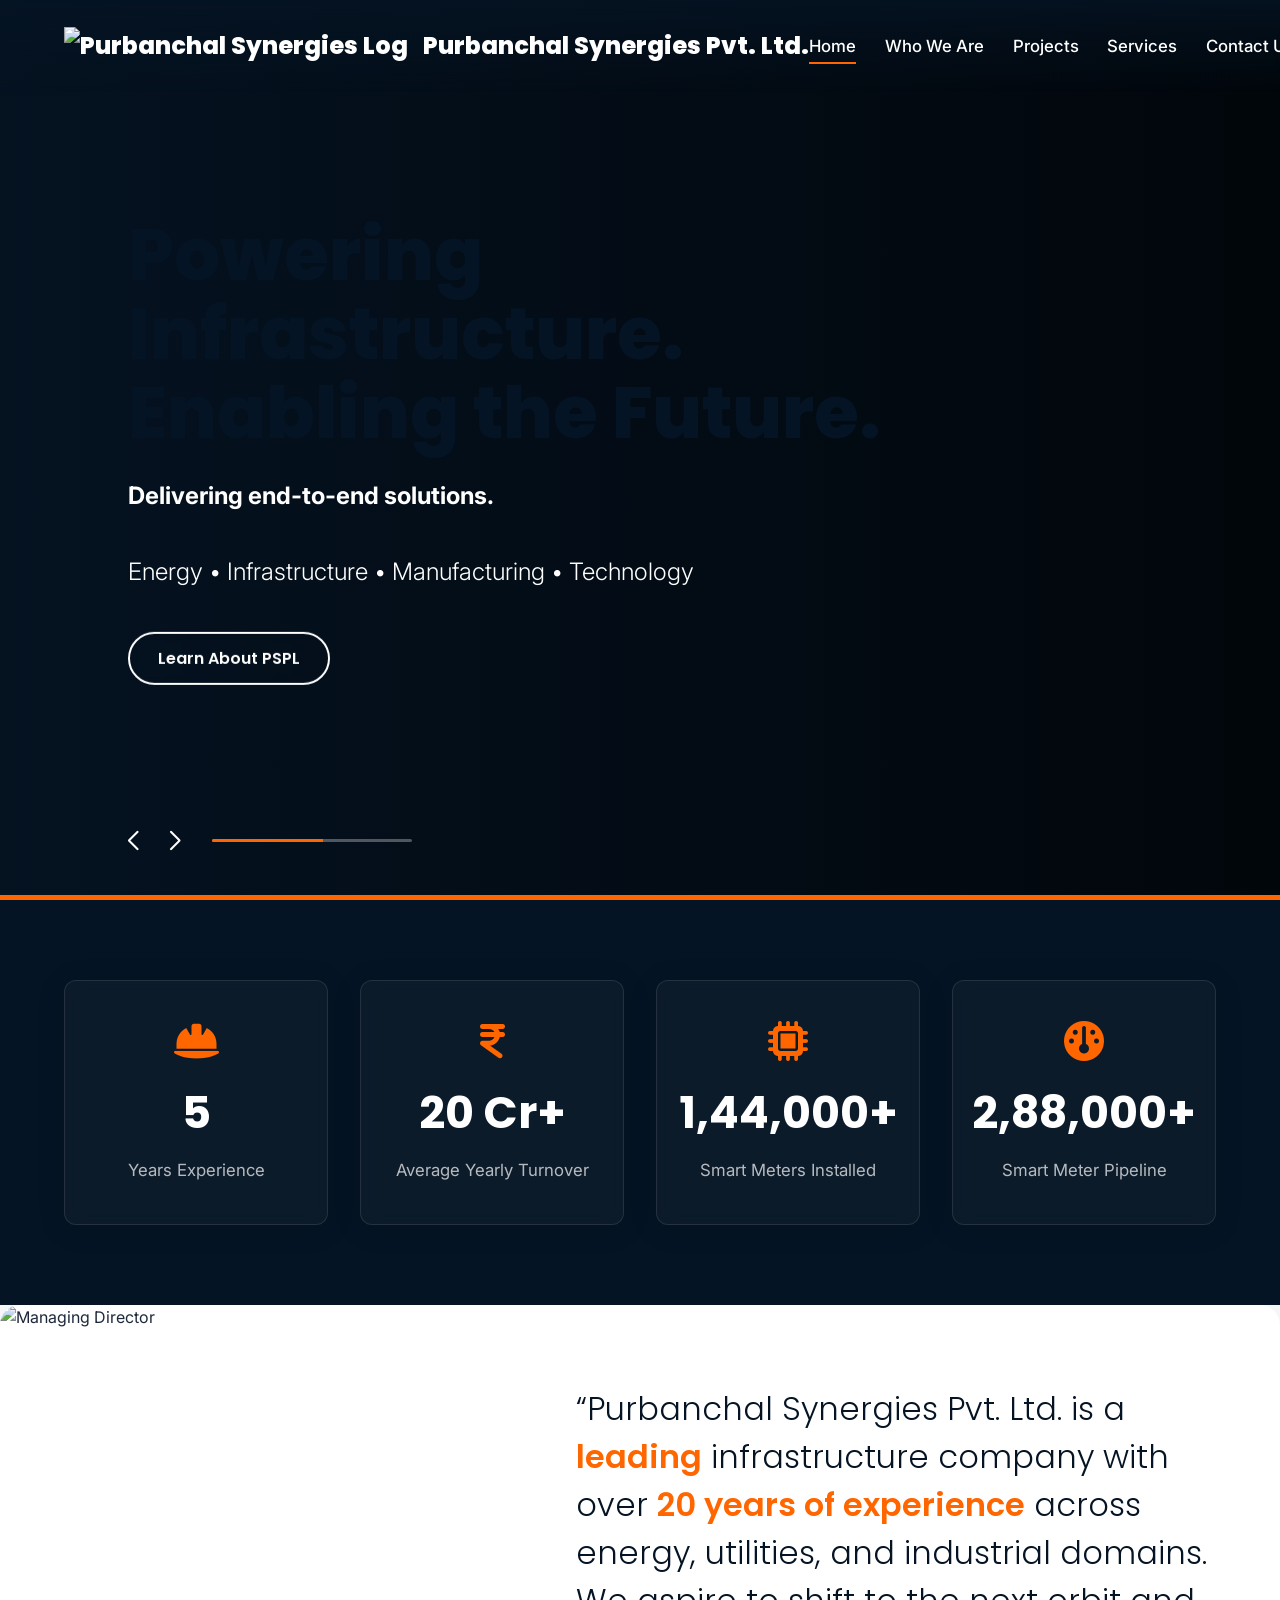
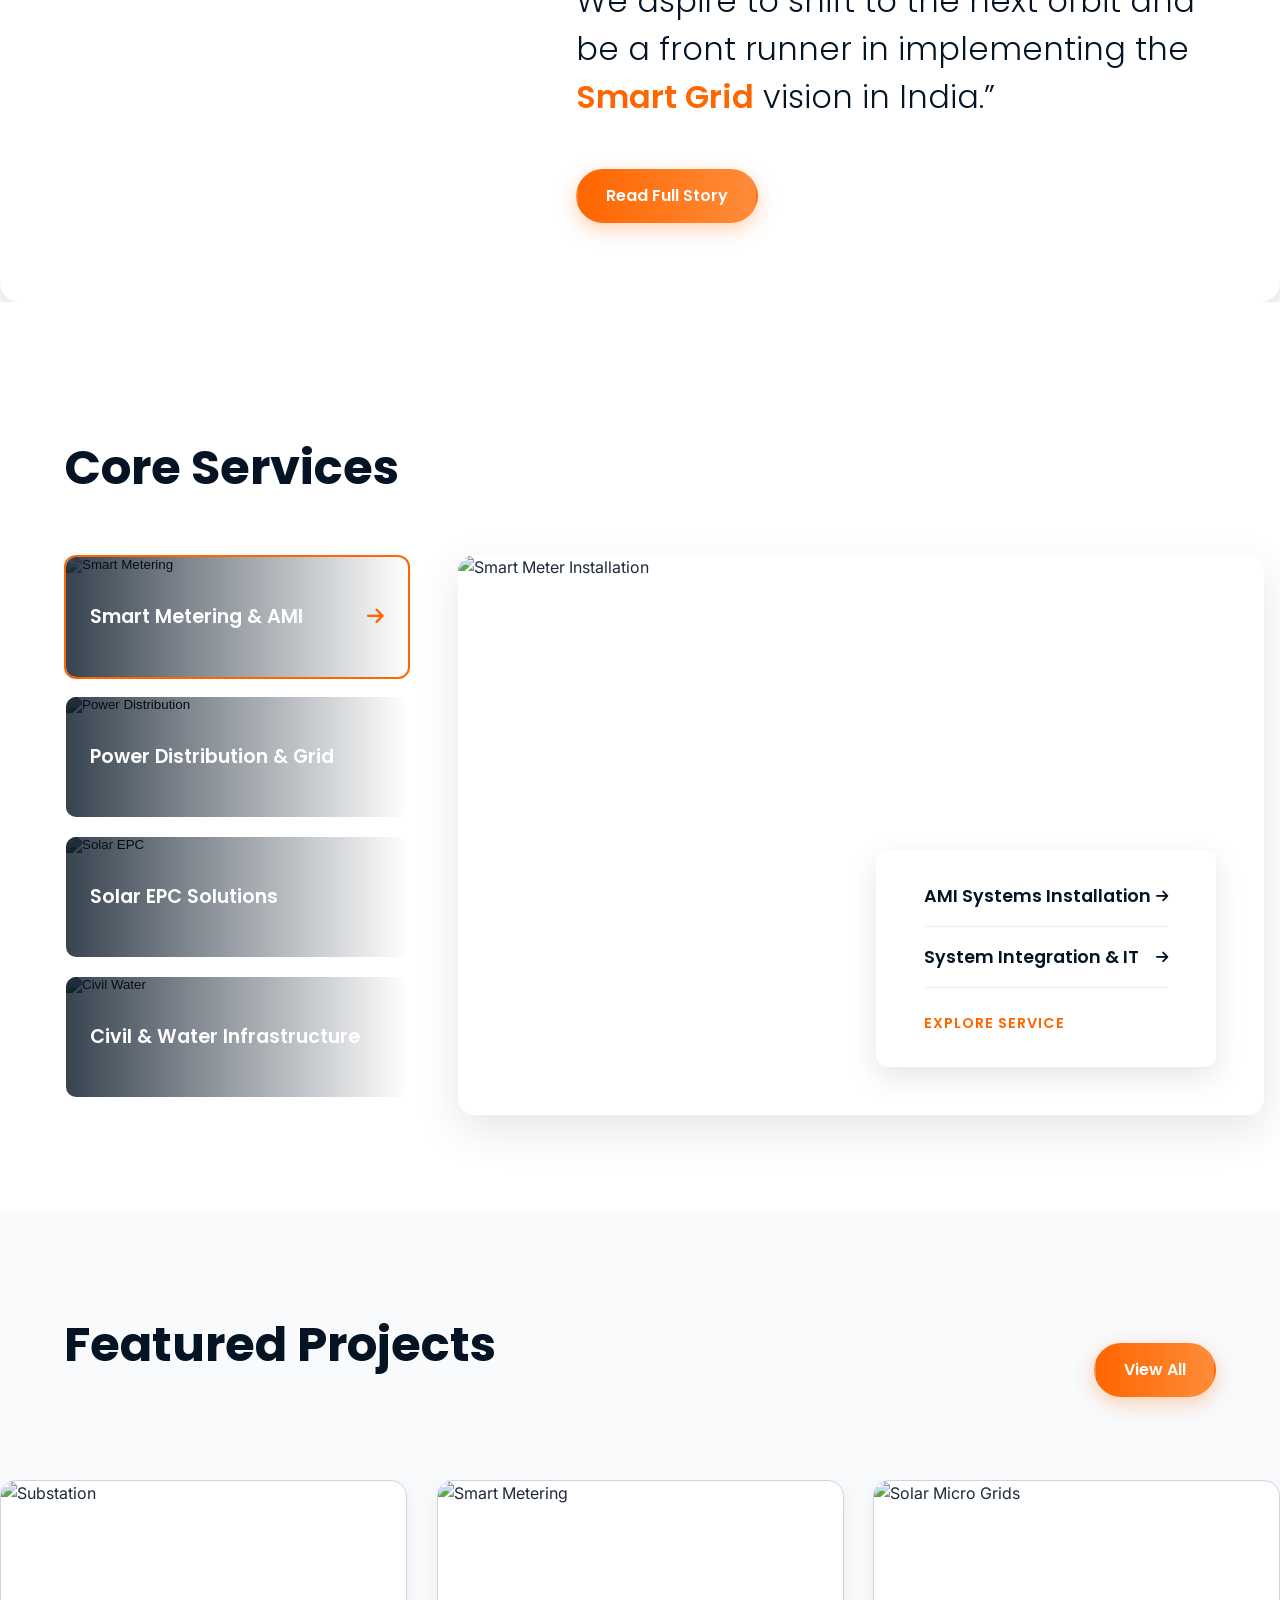
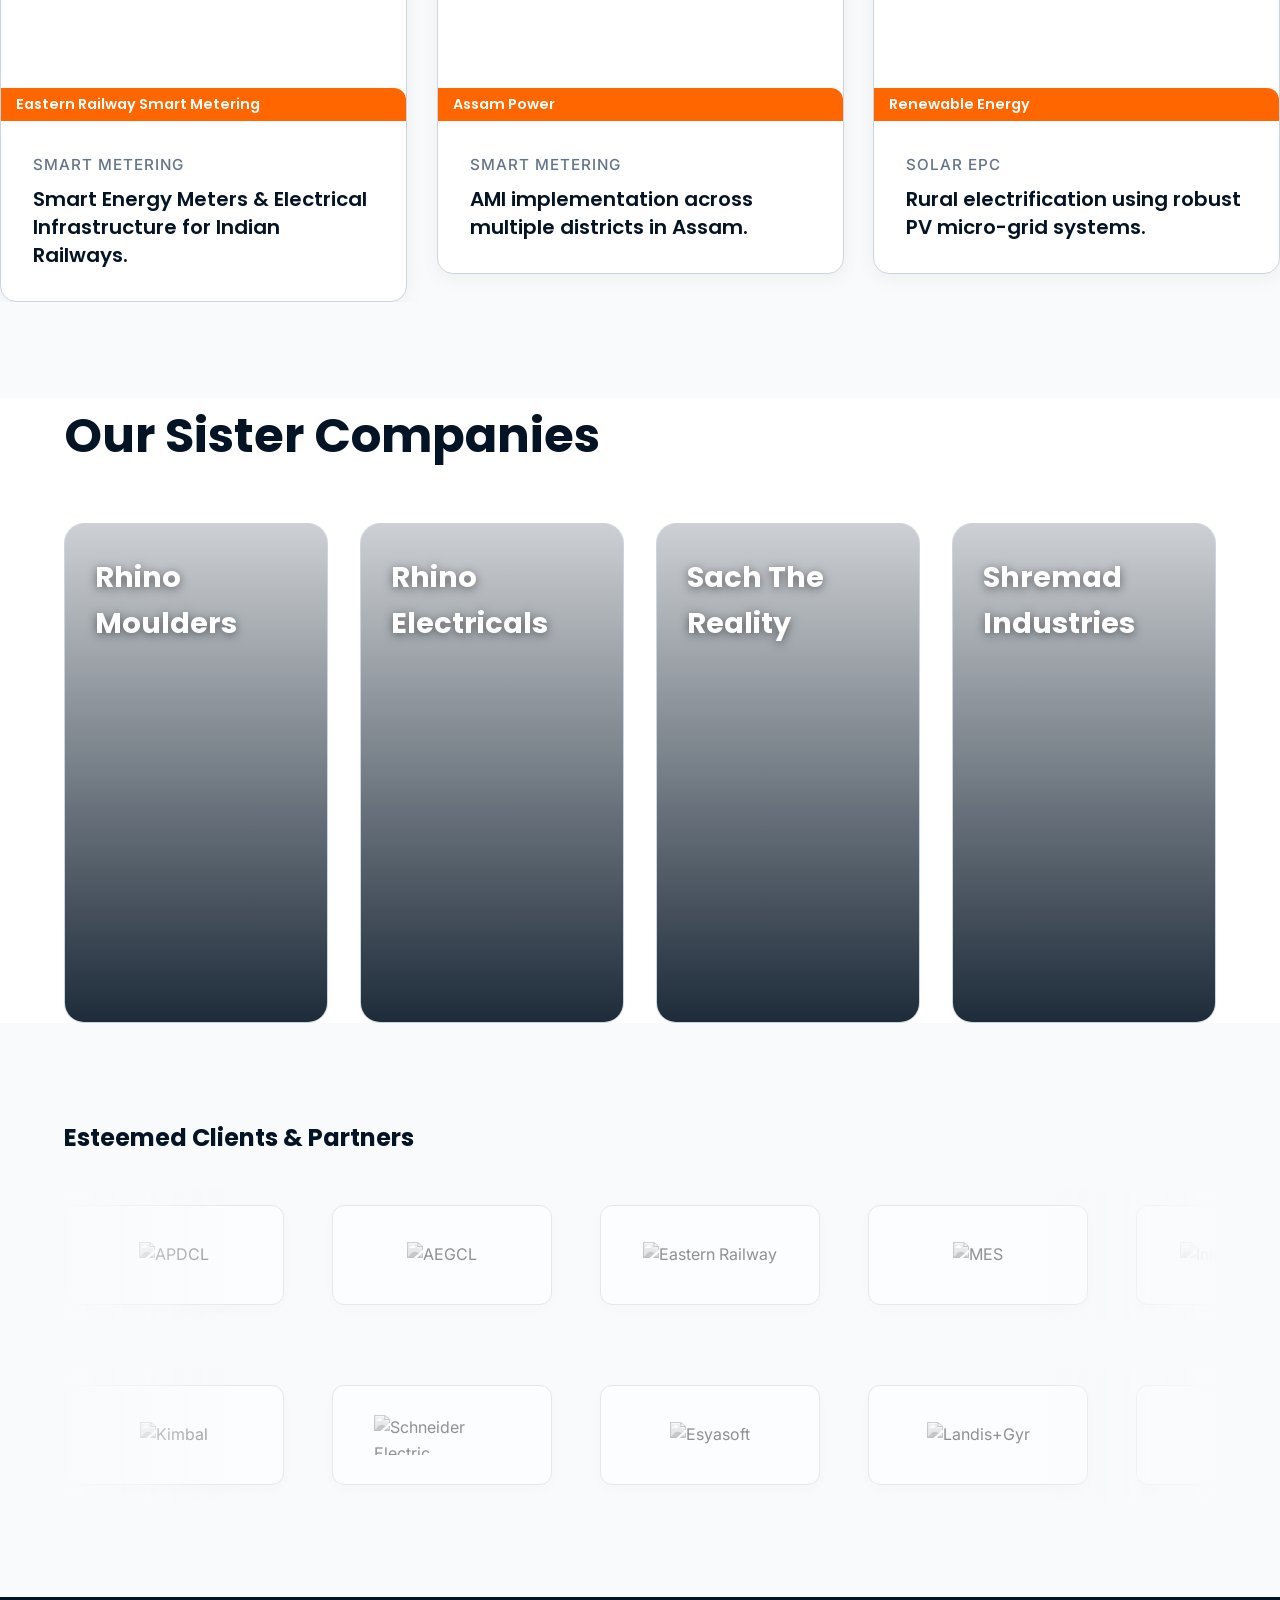
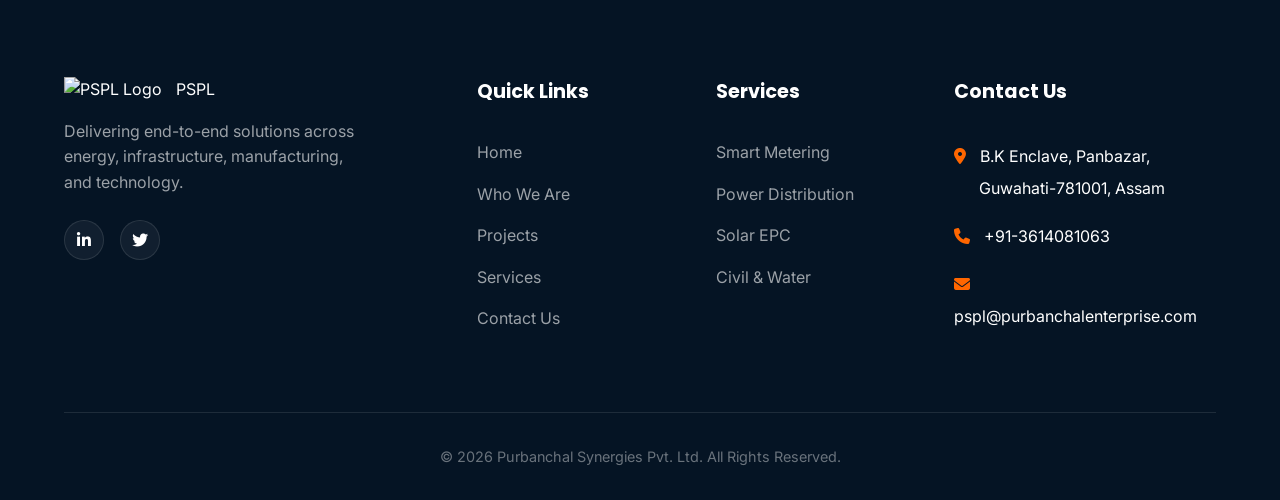
==== commit 0ab10ecd: "update" ====
--- a/index.html
+++ b/index.html
@@ -4,7 +4,60 @@
 <head>
     <meta charset="UTF-8">
     <meta name="viewport" content="width=device-width, initial-scale=1.0">
-    <title>Purbanchal Synergies Pvt. Ltd. | Infrastructure & Energy</title>
+    <title>Purbanchal Synergies Pvt. Ltd. | Infrastructure & Smart Grid Solutions</title>
+    <meta name="description" content="Purbanchal Synergies Pvt. Ltd. is a premier infrastructure, energy, utilities, and smart metering company in Assam and Northeast India with over 20 years of experience.">
+    <meta name="keywords" content="Purbanchal Synergies, PSPL, smart metering Assam, infrastructure company Guwahati, smart grid India, solar EPC Assam, power distribution, civil water infrastructure, Jal Jeevan Mission, electrical contractors Assam">
+    <meta name="robots" content="index, follow">
+    <link rel="canonical" href="https://purbanchalsynergies.com/">
+    <meta name="google-site-verification" content="bBxCf5_njvj67SvyLRvpQzKCM-hnptN9V-A2-a2NWwU" />
+
+    <!-- Open Graph / Facebook -->
+    <meta property="og:type" content="website">
+    <meta property="og:url" content="https://purbanchalsynergies.com/">
+    <meta property="og:title" content="Purbanchal Synergies Pvt. Ltd. | Infrastructure & Smart Grid Solutions">
+    <meta property="og:description" content="A leading engineering and construction partner executing utility-scale solar EPC, advanced metering infrastructure (AMI), high-voltage substations, and water systems in Northeast India.">
+    <meta property="og:image" content="https://purbanchalsynergies.com/logo/pspl%20logo.png">
+    <meta property="og:site_name" content="Purbanchal Synergies Pvt. Ltd.">
+
+    <!-- Twitter -->
+    <meta name="twitter:card" content="summary_large_image">
+    <meta name="twitter:url" content="https://purbanchalsynergies.com/">
+    <meta name="twitter:title" content="Purbanchal Synergies Pvt. Ltd. | Infrastructure & Smart Grid Solutions">
+    <meta name="twitter:description" content="A leading engineering and construction partner executing utility-scale solar EPC, advanced metering infrastructure (AMI), high-voltage substations, and water systems in Northeast India.">
+    <meta name="twitter:image" content="https://purbanchalsynergies.com/logo/pspl%20logo.png">
+
+    <!-- Structured Data: Organization JSON-LD -->
+    <script type="application/ld+json">
+    {
+      "@context": "https://schema.org",
+      "@type": "Corporation",
+      "@id": "https://purbanchalsynergies.com/#organization",
+      "name": "Purbanchal Synergies Pvt. Ltd.",
+      "alternateName": "PSPL",
+      "url": "https://purbanchalsynergies.com/",
+      "logo": "https://purbanchalsynergies.com/logo/pspl%20logo.png",
+      "contactPoint": {
+        "@type": "ContactPoint",
+        "telephone": "+91-3614081063",
+        "contactType": "customer service",
+        "email": "pspl@purbanchalenterprise.com",
+        "areaServed": "IN",
+        "availableLanguage": ["en", "Hindi", "Assamese"]
+      },
+      "address": {
+        "@type": "PostalAddress",
+        "streetAddress": "B.K Enclave, Panbazar",
+        "addressLocality": "Guwahati",
+        "addressRegion": "Assam",
+        "postalCode": "781001",
+        "addressCountry": "IN"
+      },
+      "sameAs": [
+        "https://www.linkedin.com/company/purbanchal-synergies"
+      ]
+    }
+    </script>
+
     <!-- Fonts -->
     <link
         href="https://fonts.googleapis.com/css2?family=Poppins:wght@300;400;500;600;700;800&family=Inter:wght@300;400;500;600;700&display=swap"
@@ -65,10 +118,10 @@
                                         </div>
                                         <div class="hero-overlay"></div>
                                         <div class="text-wraper with-paragraph">
-                                            <div class="title">
+                                            <h1 class="title">
                                                 Powering Infrastructure.<br>
                                                 Enabling the Future.
-                                            </div>
+                                            </h1>
                                             <div class="pargraph">
                                                 <strong>Delivering end-to-end solutions.</strong><br><br>
                                                 Energy &bull; Infrastructure &bull; Manufacturing &bull; Technology
@@ -302,7 +355,7 @@
                                 <div class="business-detail-content">
                                     <div class="big-thumb-image">
                                         <img src="https://images.unsplash.com/photo-1473341304170-971dccb5ac1e?w=1200&q=80"
-                                            alt="" />
+                                            alt="Power distribution substation and high voltage power transmission line" />
                                     </div>
                                     <div class="business-details-links">
                                         <ul>
@@ -325,7 +378,7 @@
                                 <div class="business-detail-content">
                                     <div class="big-thumb-image">
                                         <img src="https://images.unsplash.com/photo-1508514177221-188b1cf16e9d?w=1200&q=80"
-                                            alt="" />
+                                            alt="Solar panels array converting sunlight to green energy" />
                                     </div>
                                     <div class="business-details-links">
                                         <ul>
@@ -347,7 +400,7 @@
                                 aria-labelledby="tab-button-civil-water" hidden>
                                 <div class="business-detail-content">
                                     <div class="big-thumb-image">
-                                        <img src="logo/jjm_big_photo.jpeg" alt="" />
+                                        <img src="logo/jjm_big_photo.jpeg" alt="Workers installing water supply pipelines under Jal Jeevan Mission" />
                                     </div>
                                     <div class="business-details-links">
                                         <ul>
--- a/styles.css
+++ b/styles.css
@@ -456,6 +456,7 @@
     box-shadow: 0 10px 40px rgba(0,0,0,0.04);
     border: 1px solid rgba(0,0,0,0.05);
 }
+.contact-form-card h2,
 .contact-form-card h3 {
     font-size: 2.5rem;
     margin-bottom: 1rem;
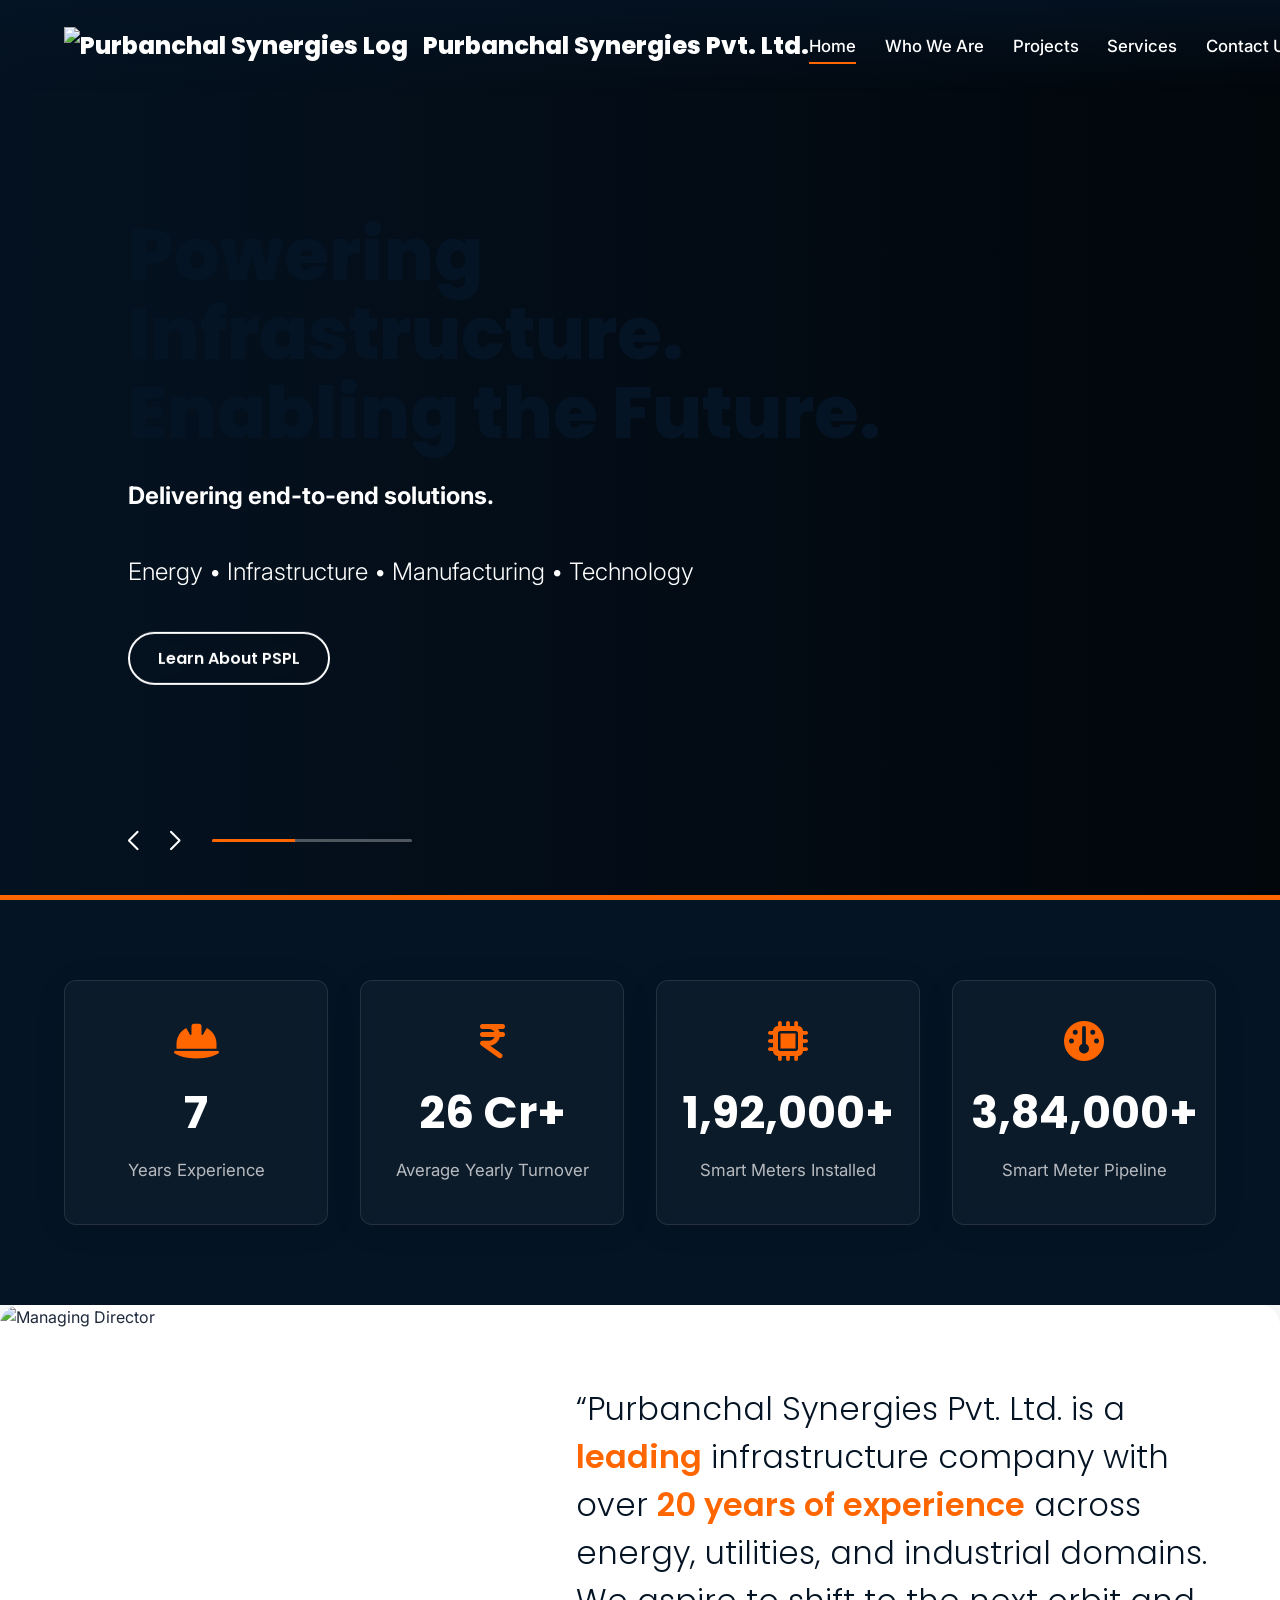
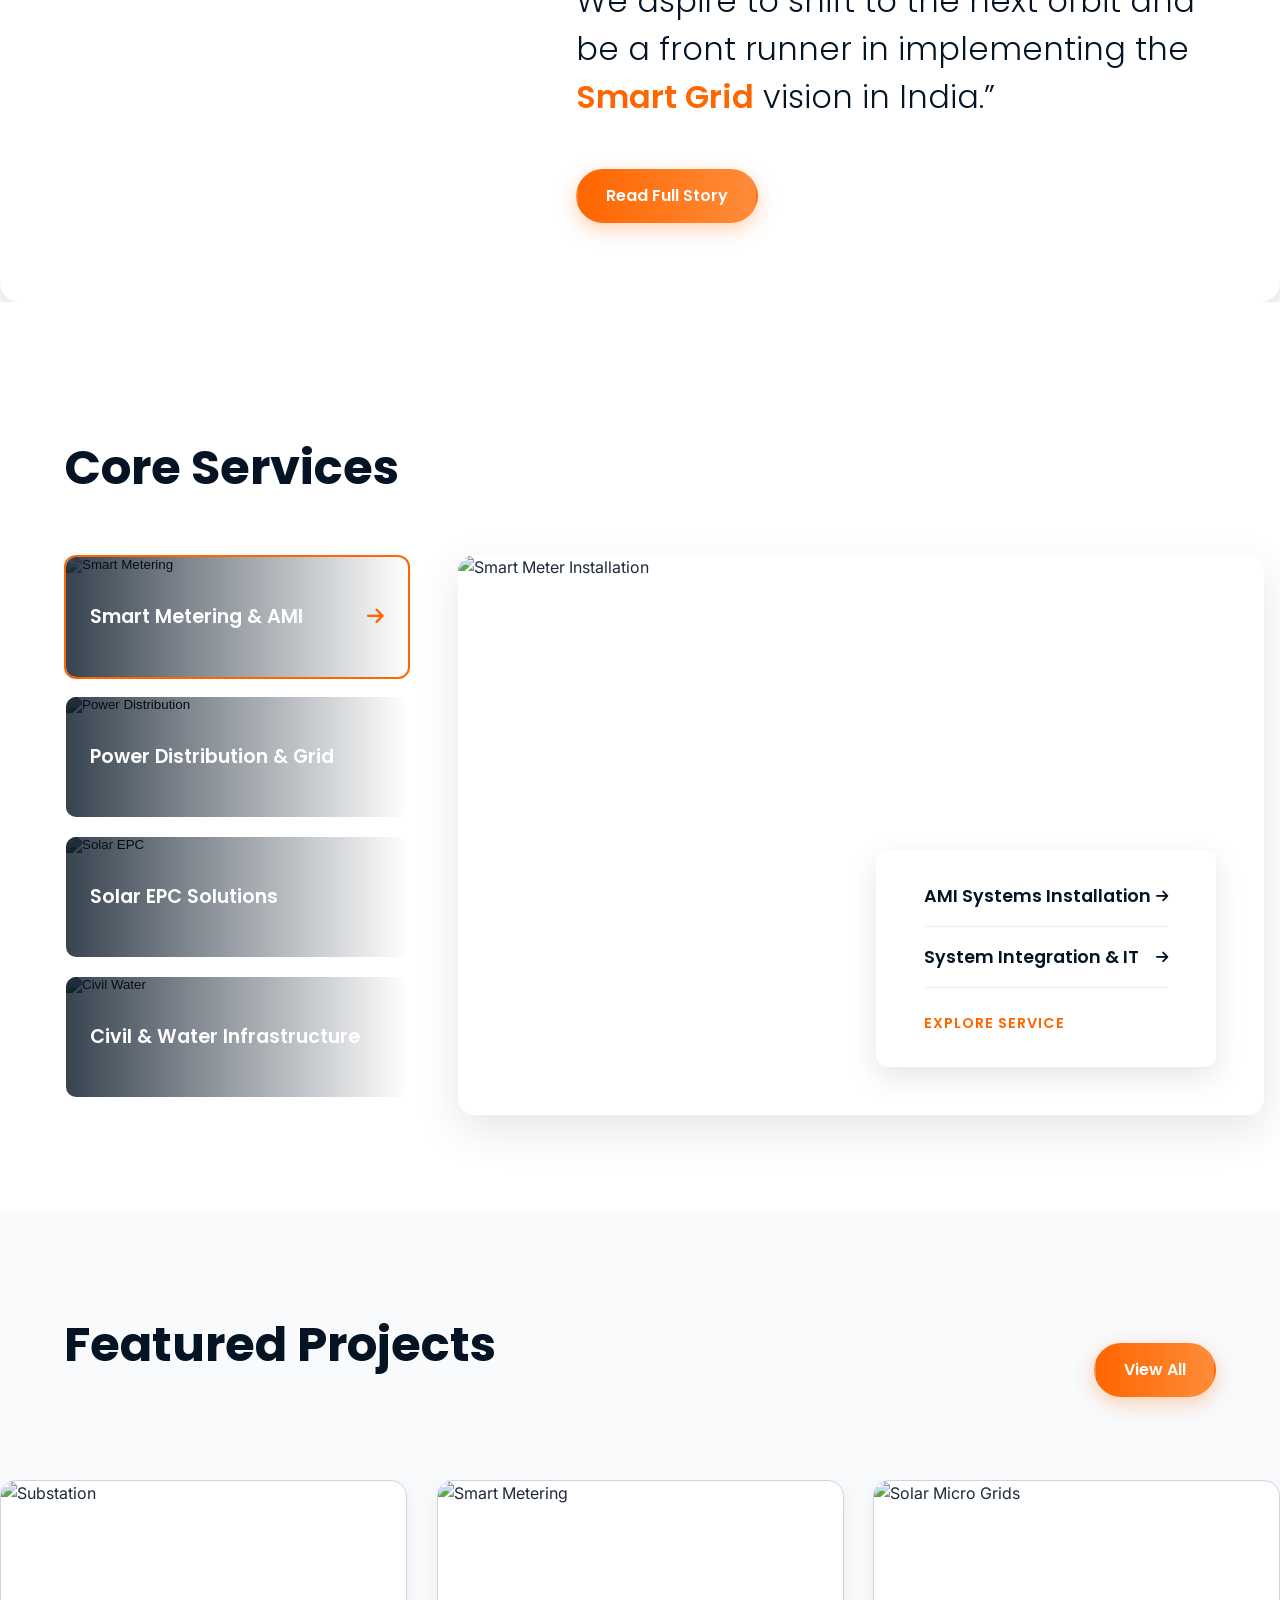
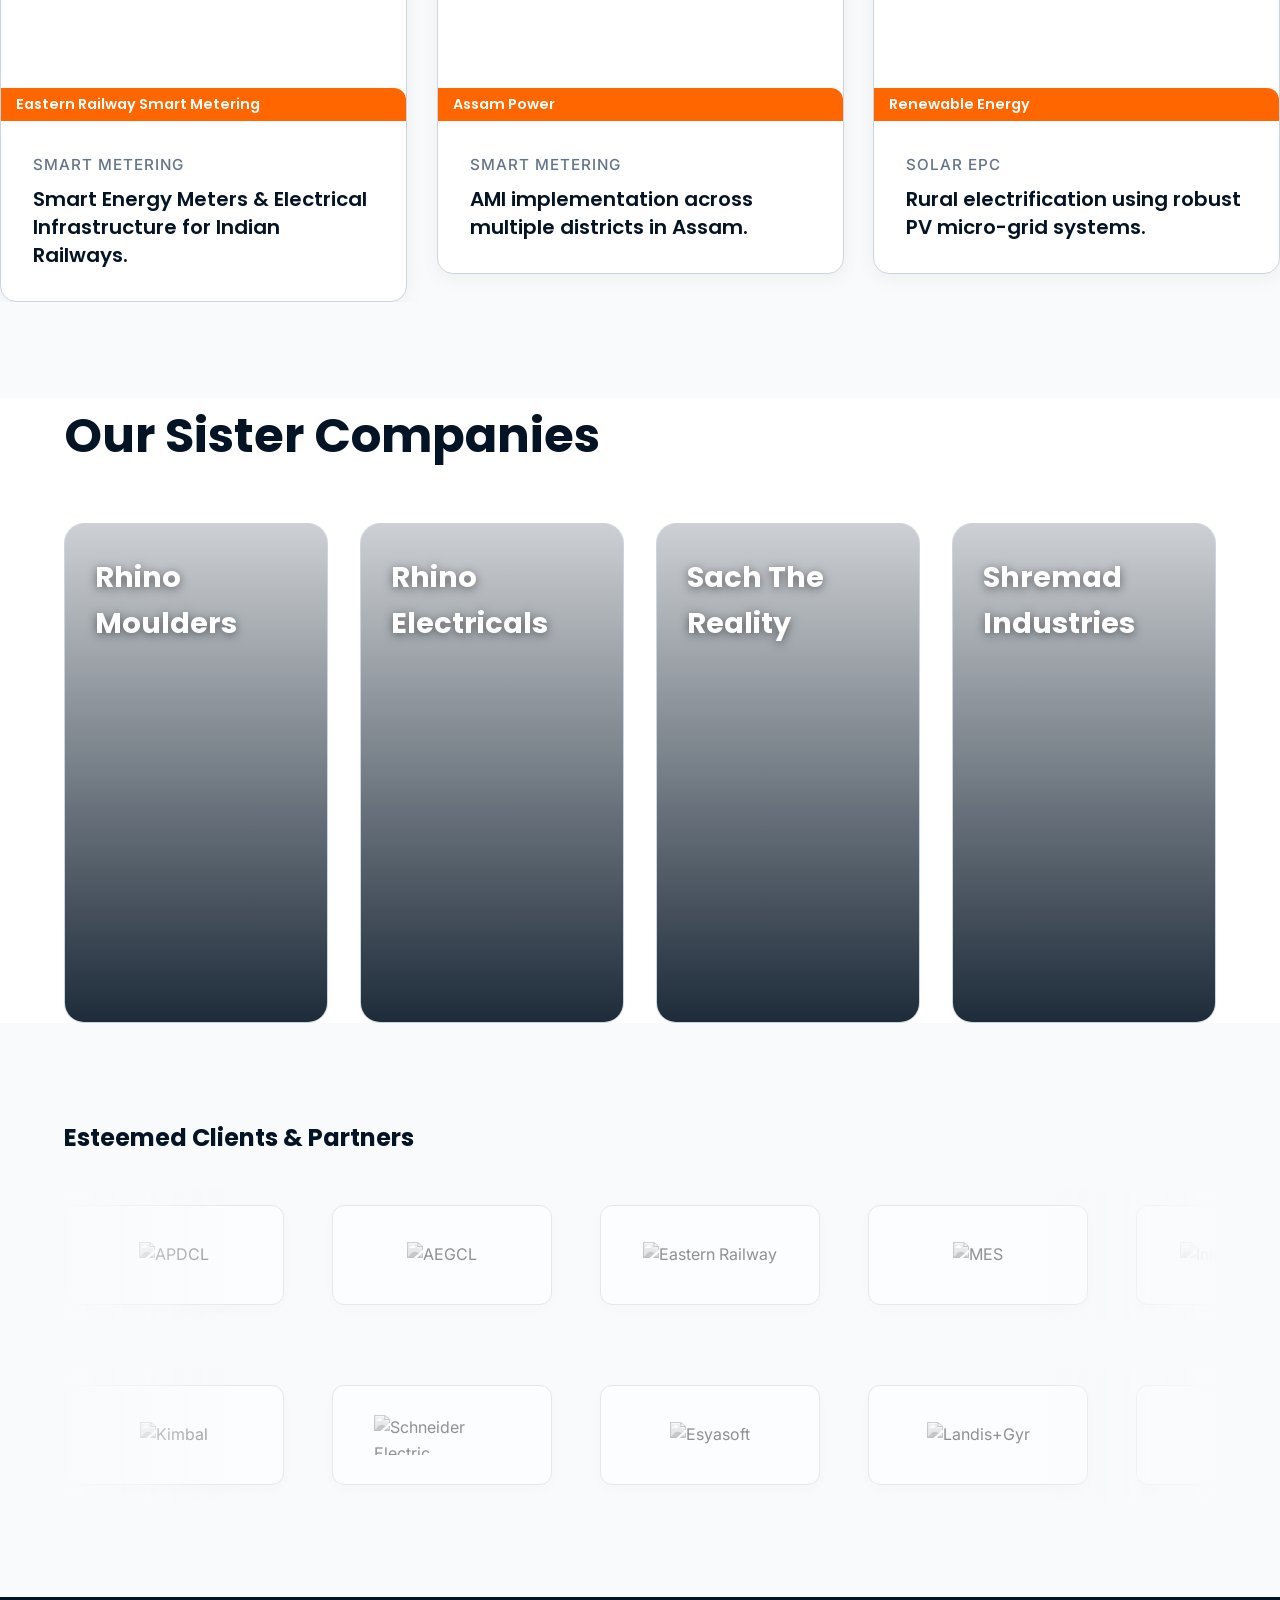
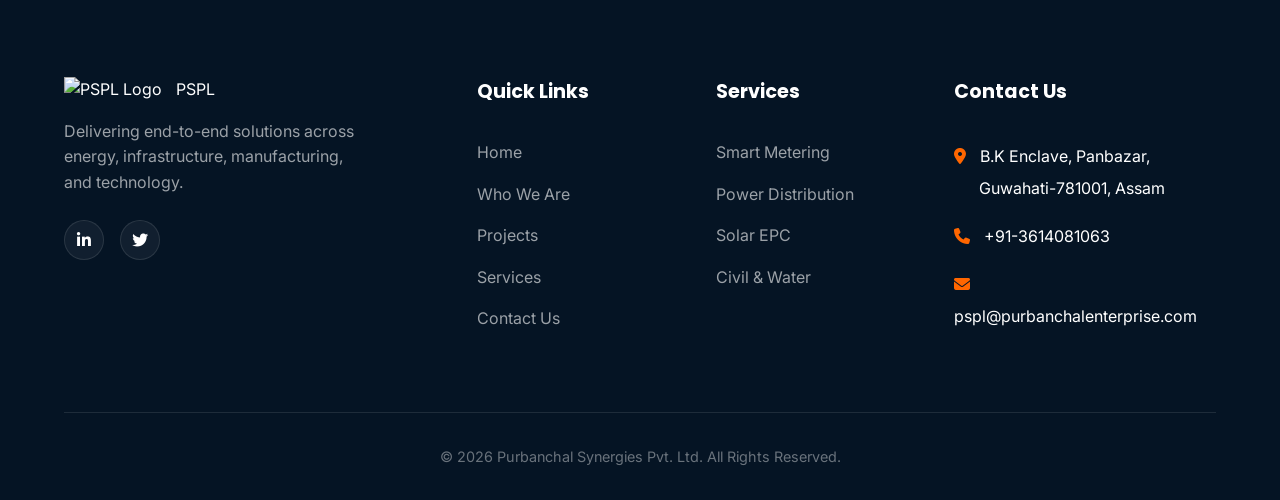
==== commit 51848869: "update" ====
--- a/index.html
+++ b/index.html
@@ -77,7 +77,7 @@
             <div class="logo">
                 <a href="index.html">
                     <img src="logo/pspl%20logo.png" alt="Purbanchal Synergies Logo"
-                        style="max-height: 60px; margin-right: 15px;">
+                        style="max-height: 120px; margin-right: 15px;">
                     Purbanchal Synergies Pvt. Ltd.
                 </a>
             </div>
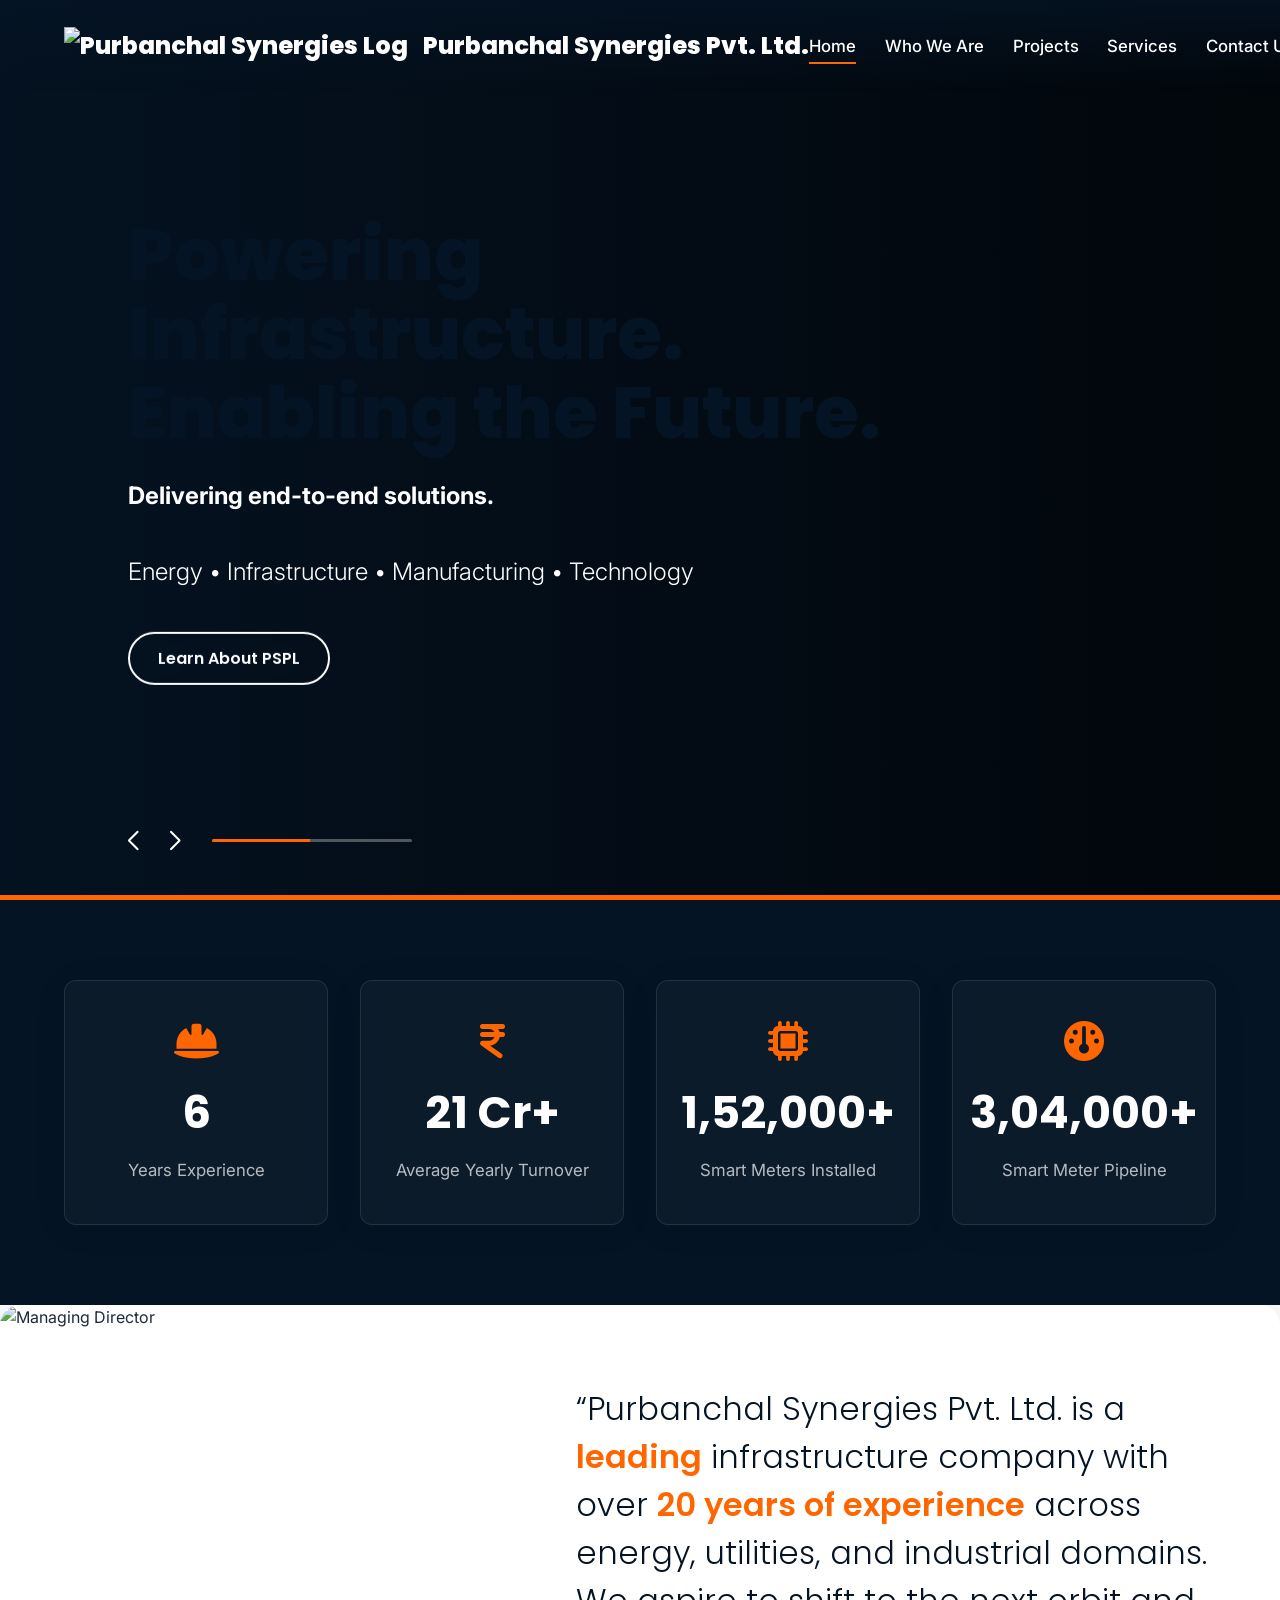
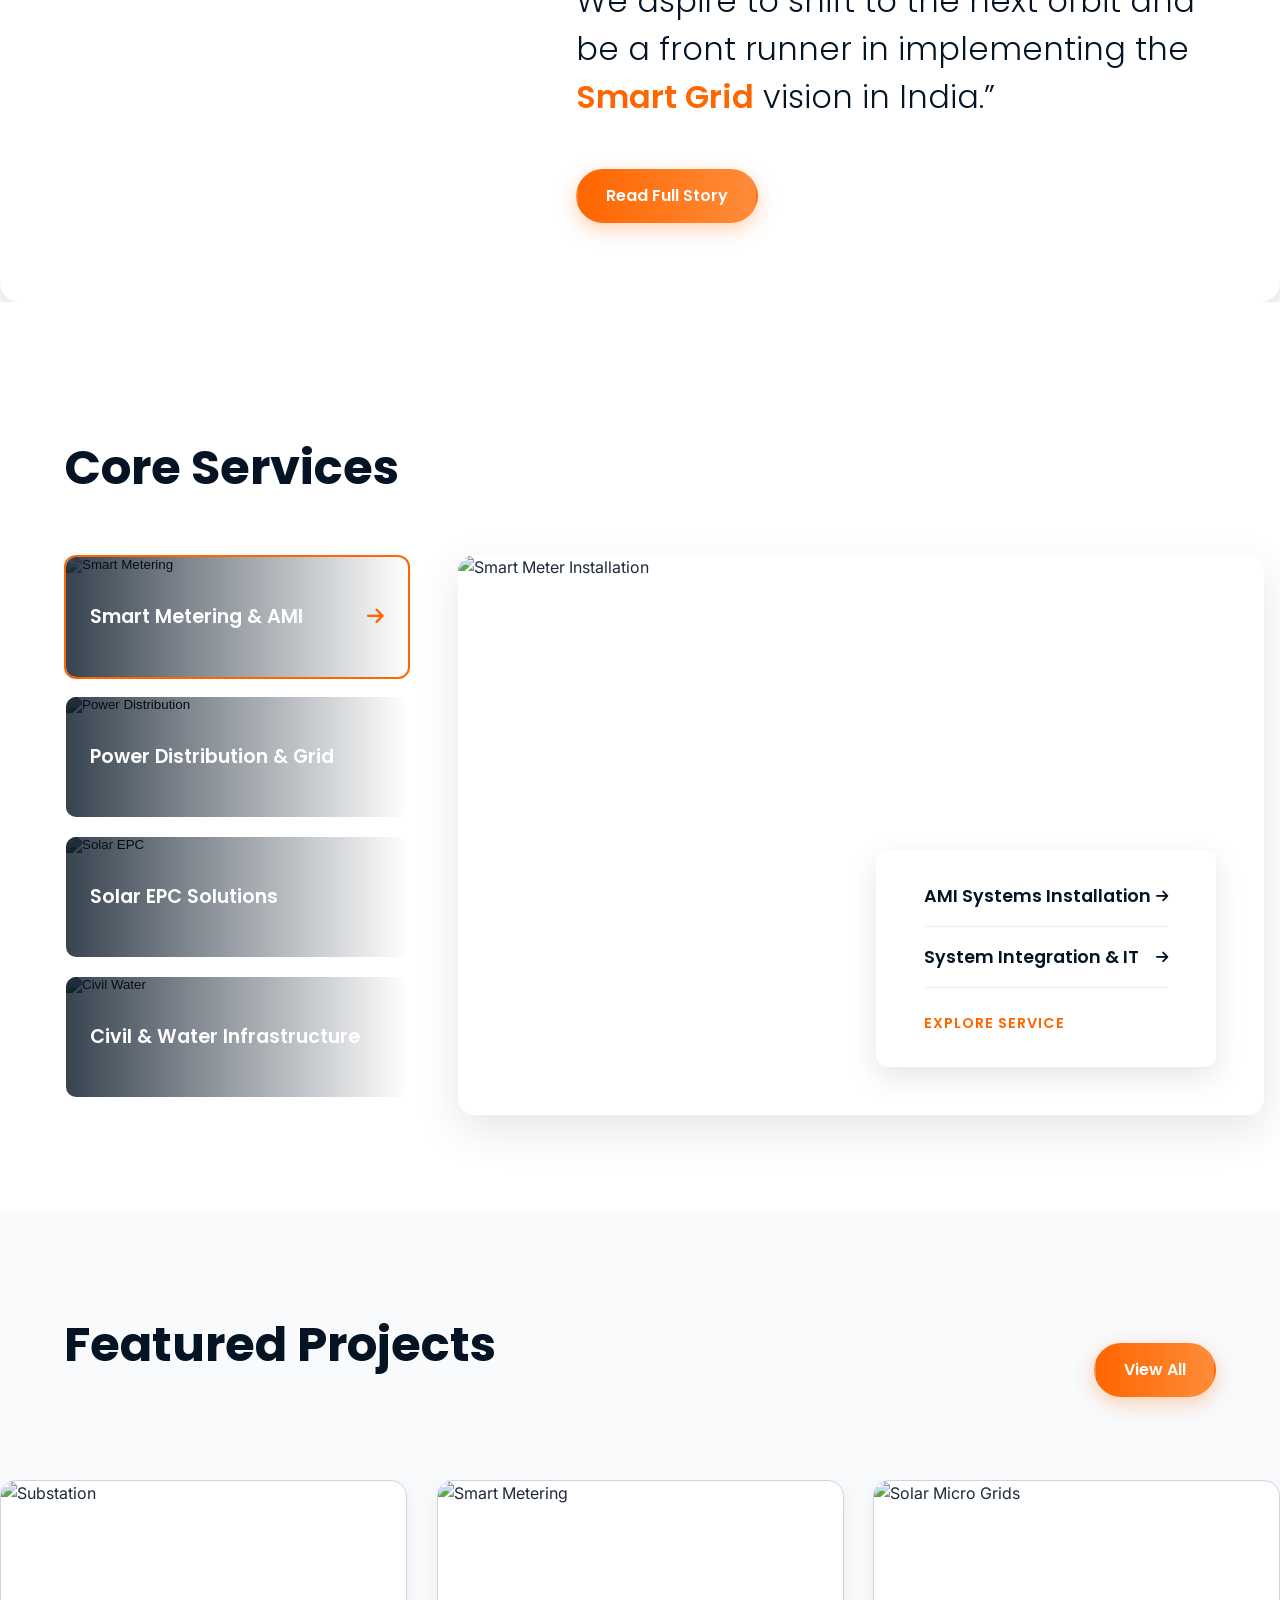
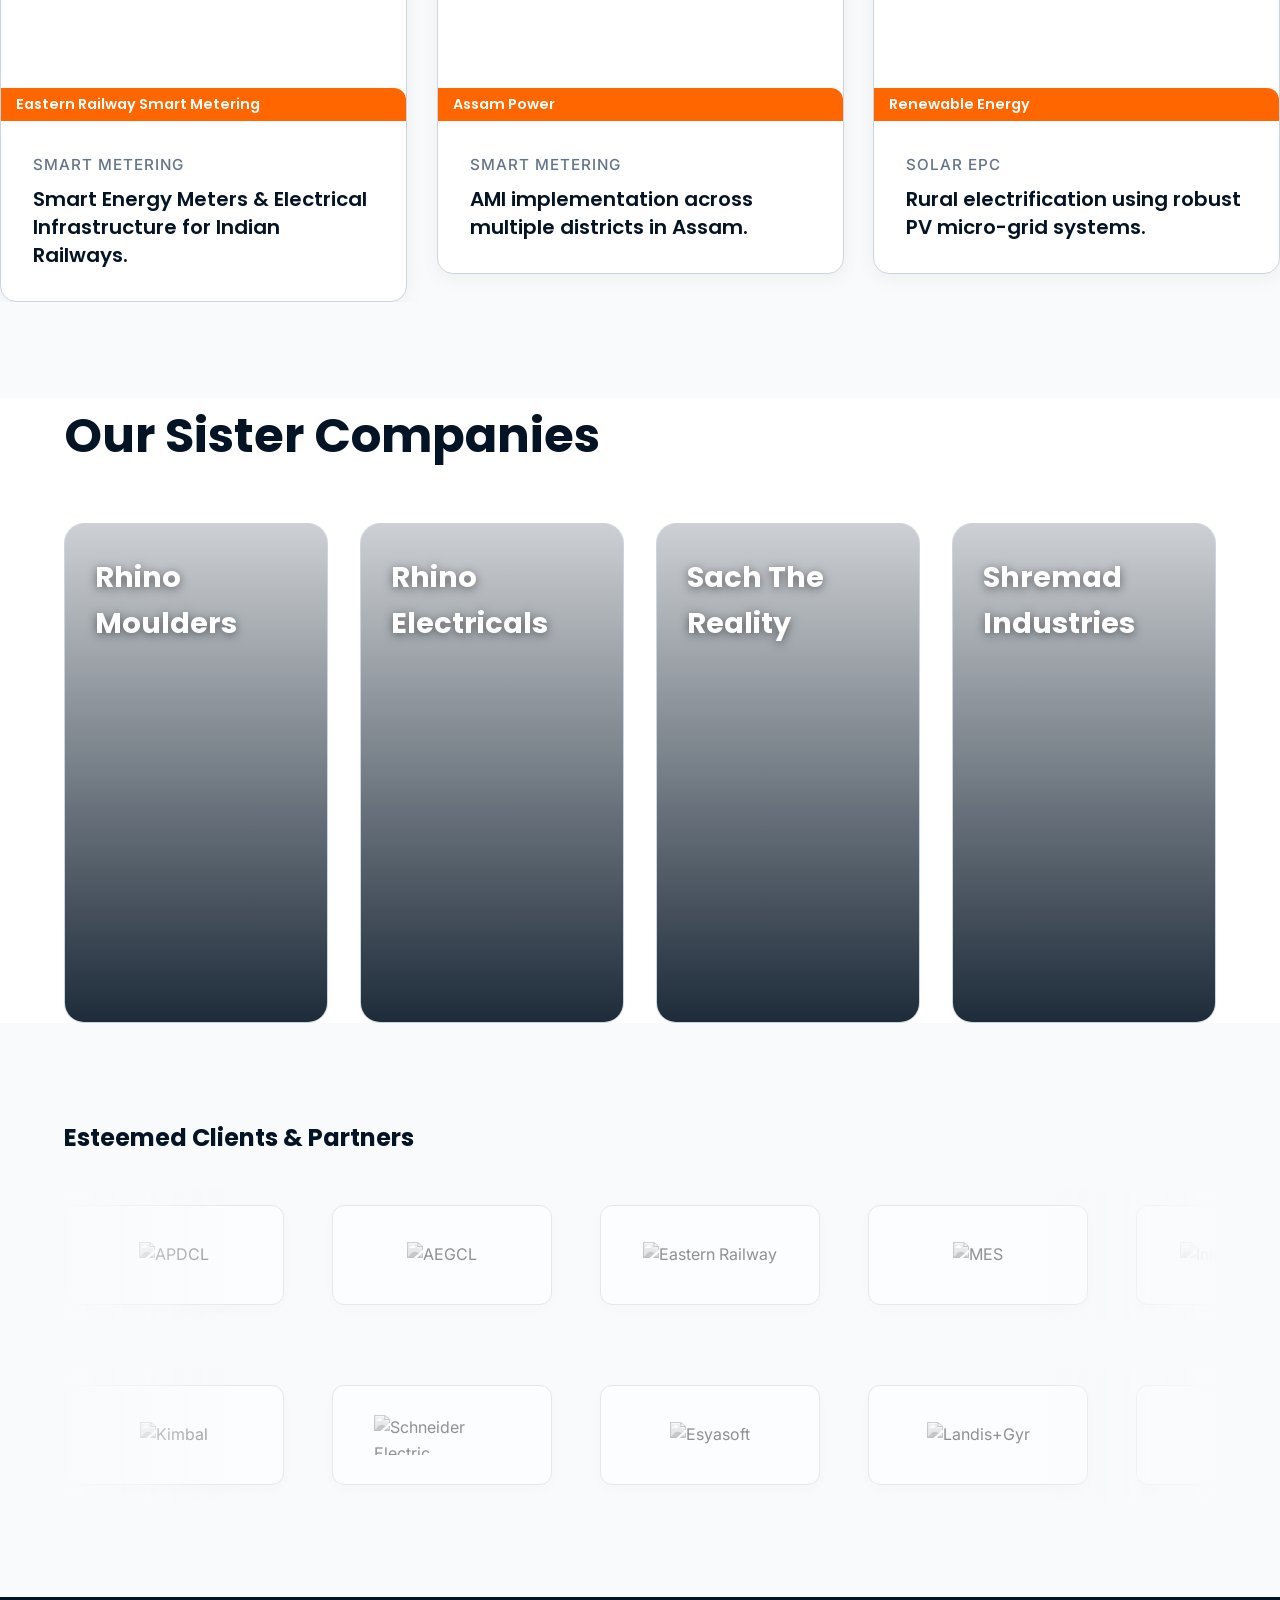
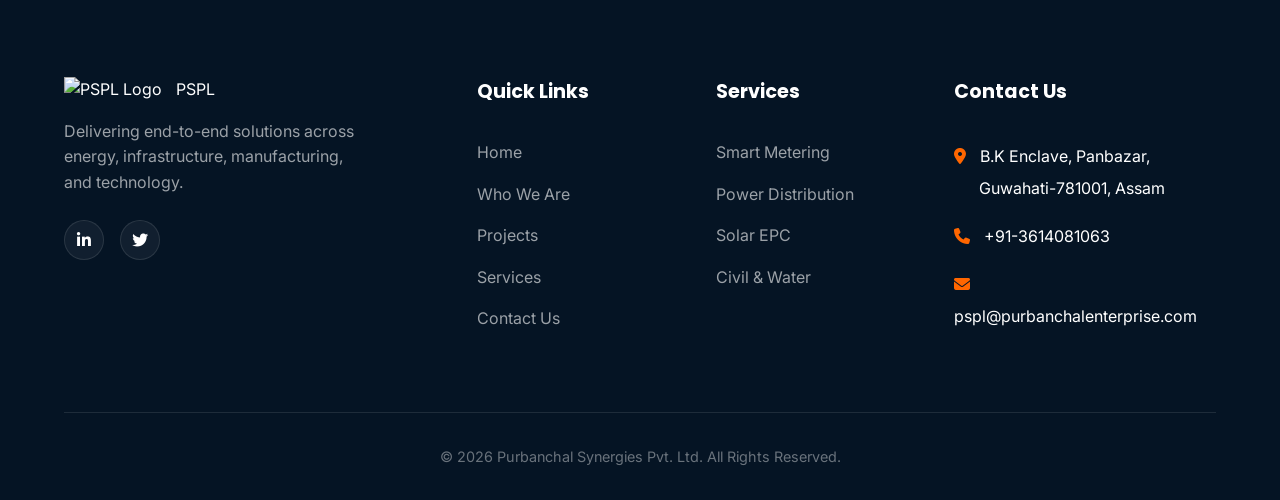
==== commit 8a10c219: "update" ====
--- a/index.html
+++ b/index.html
@@ -10,6 +10,7 @@
     <meta name="robots" content="index, follow">
     <link rel="canonical" href="https://purbanchalsynergies.com/">
     <meta name="google-site-verification" content="bBxCf5_njvj67SvyLRvpQzKCM-hnptN9V-A2-a2NWwU" />
+    <link rel="icon" type="image/png" href="favicon.png">
 
     <!-- Open Graph / Facebook -->
     <meta property="og:type" content="website">
